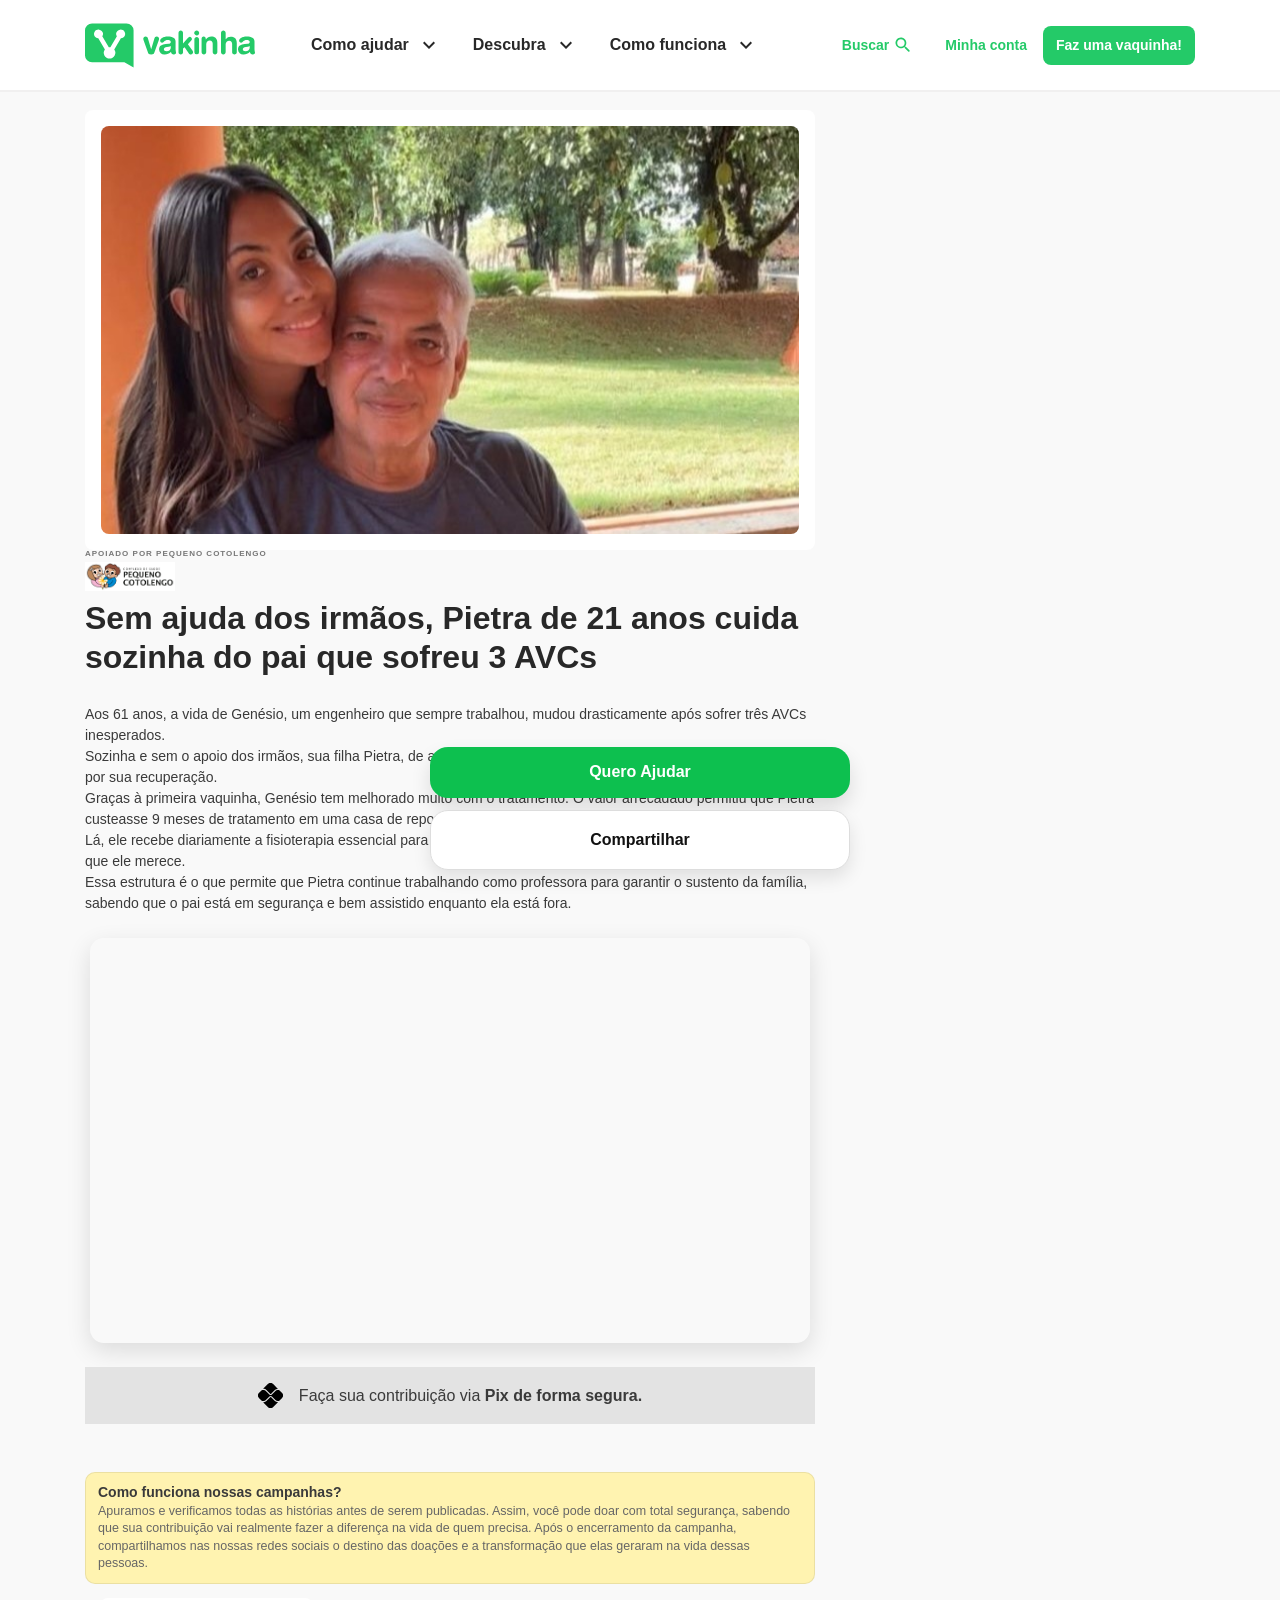
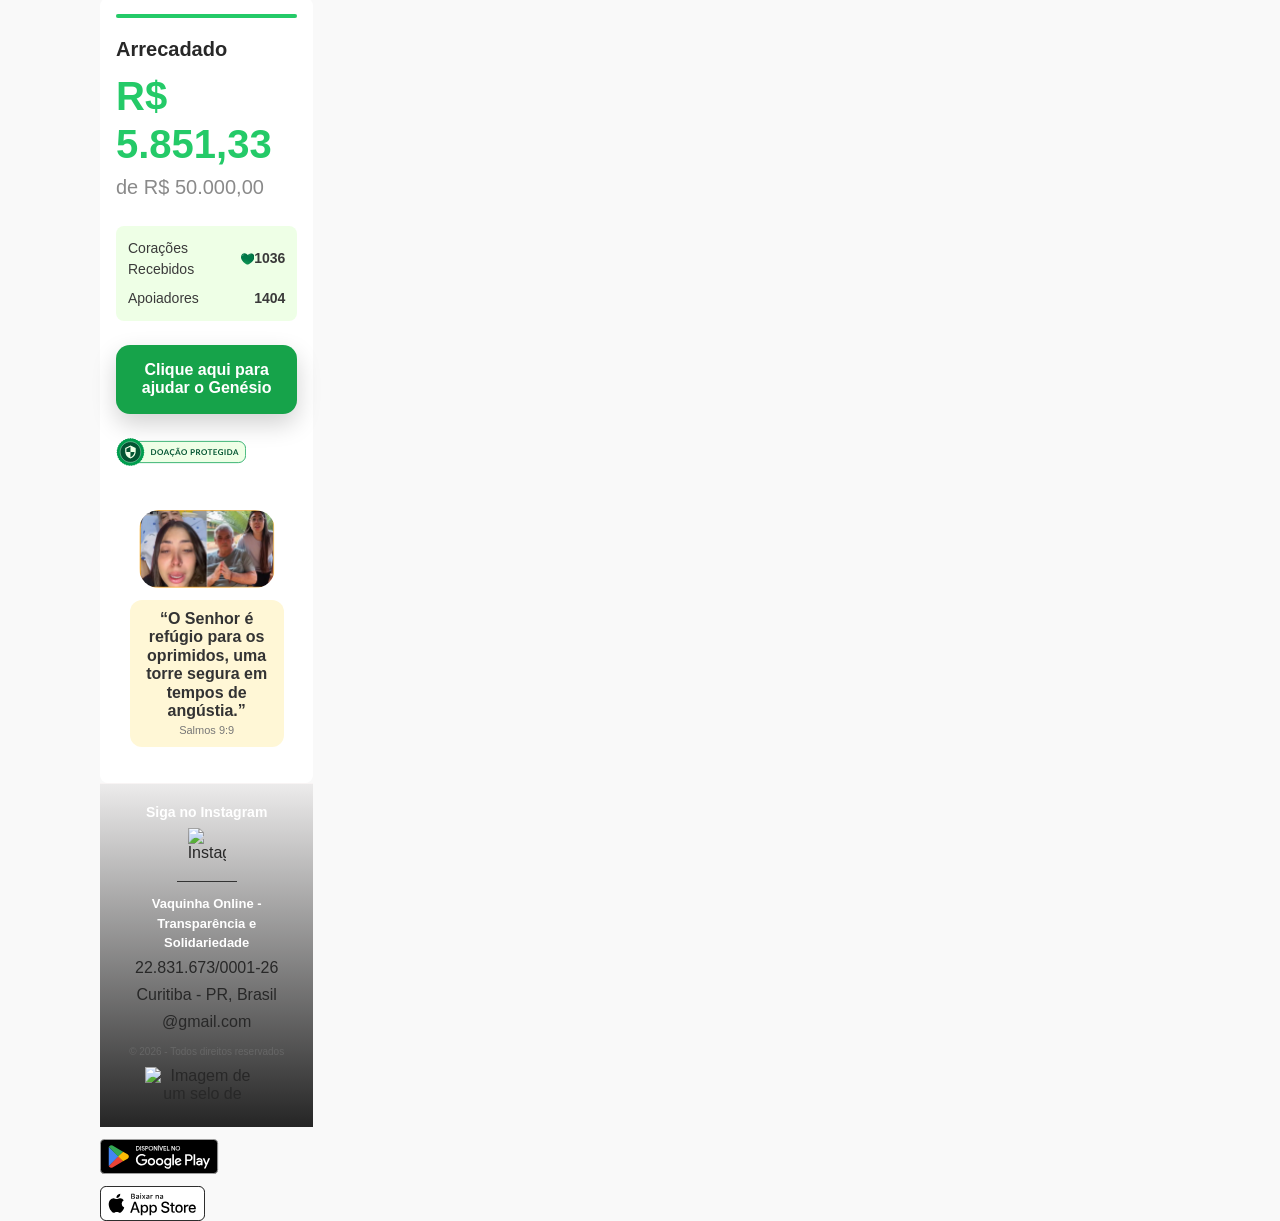
==== index.html @ 53188794 "Add files via upload" ====
<!DOCTYPE html>
<html lang="pt-BR"><head><title data-next-head="">Ajude Genesio </title><meta charset="utf-8" data-next-head=""/><meta content="width=device-width, initial-scale=1.0" data-next-head="" name="viewport"/><meta content="!" data-next-head="" name="description"/><link data-next-head="" href="https://media.atomicatmedia.net/u/PDPjhMtGWjNqo5Tt0GfZLMJ7TWe2/Pictures/LGNoYc3531557.jpeg?quality=81#271090" rel="icon" type="image/png"/><link data-next-head="" href="https://media.atomicatmedia.net/u/PDPjhMtGWjNqo5Tt0GfZLMJ7TWe2/Pictures/LGNoYc3531557.jpeg?quality=81#271090" rel="shortcut icon" type="image/png"/><link data-next-head="" href="/static/_images/apple-touch-icon.png" rel="apple-touch-icon"/><link data-next-head="" href="/static/_images/apple-touch-icon-57x57.png" rel="apple-touch-icon" sizes="57x57"/><link data-next-head="" href="/static/_images/apple-touch-icon-72x72.png" rel="apple-touch-icon" sizes="72x72"/><link data-next-head="" href="/static/_images/apple-touch-icon-76x76.png" rel="apple-touch-icon" sizes="76x76"/><link data-next-head="" href="/static/_images/apple-touch-icon-114x114.png" rel="apple-touch-icon" sizes="114x114"/><link data-next-head="" href="/static/_images/apple-touch-icon-120x120.png" rel="apple-touch-icon" sizes="120x120"/><link data-next-head="" href="/static/_images/apple-touch-icon-144x144.png" rel="apple-touch-icon" sizes="144x144"/><link data-next-head="" href="/static/_images/apple-touch-icon-152x152.png" rel="apple-touch-icon" sizes="152x152"/><link data-next-head="" href="https://www.vakinha.com.br/vaquinha/ajuda-para-custear-a-internacao-da-lavinia" rel="canonical"/><link as="image" data-next-head="" fetchpriority="high" href="https://static.vakinha.com.br/uploads/vakinha/image/6151075/0550DF36-8879-4341-87B1-0AEB410444B4.jpg?ims=700x410" rel="preload"/><meta content="index, follow, max-image-preview:large" data-next-head="" name="robots"/><meta content="384822005017520" data-next-head="" property="fb:app_id"/><meta content="website" data-next-head="" property="og:type"/><meta content="https://www.vakinha.com.br/vaquinha/ajuda-para-custear-a-internacao-da-lavinia" data-next-head="" property="og:url"/><meta content="!" data-next-head="" property="og:title"/><meta content="!" data-next-head="" property="og:description"/><meta content="https://static.vakinha.com.br/uploads/vakinha/image/6151075/0550DF36-8879-4341-87B1-0AEB410444B4.jpg?ims=1200x630" data-next-head="" property="og:image"/><meta content="https://static.vakinha.com.br/uploads/vakinha/image/6151075/0550DF36-8879-4341-87B1-0AEB410444B4.jpg?ims=1200x630" data-next-head="" property="og:image:secure_url"/><meta content="pt_BR" data-next-head="" property="og:locale"/><meta content="Vaquinhas online | Vakinha.com.br" data-next-head="" property="og:site_name"/><link as="font" crossorigin="anonymous" data-next-font="size-adjust" href="/_next/static/media/b5215411e8ce7768-s.p.woff2" rel="preload" type="font/woff2"/><link as="font" crossorigin="anonymous" data-next-font="size-adjust" href="/_next/static/media/25460892714ab800-s.p.woff2" rel="preload" type="font/woff2"/><link as="font" crossorigin="anonymous" data-next-font="size-adjust" href="/_next/static/media/9364c9a9ce248cb1-s.p.woff2" rel="preload" type="font/woff2"/><link as="font" crossorigin="anonymous" data-next-font="size-adjust" href="/_next/static/media/155cae559bbd1a77-s.p.woff2" rel="preload" type="font/woff2"/><link as="font" crossorigin="anonymous" data-next-font="size-adjust" href="/_next/static/media/4de1fea1a954a5b6-s.p.woff2" rel="preload" type="font/woff2"/><link as="font" crossorigin="anonymous" data-next-font="size-adjust" href="/_next/static/media/6d664cce900333ee-s.p.woff2" rel="preload" type="font/woff2"/><link as="font" crossorigin="anonymous" data-next-font="size-adjust" href="/_next/static/media/7ff6869a1704182a-s.p.woff2" rel="preload" type="font/woff2"/><link as="font" crossorigin="anonymous" data-next-font="size-adjust" href="/_next/static/media/756f9c755543fe29-s.p.woff2" rel="preload" type="font/woff2"/><link as="font" crossorigin="anonymous" data-next-font="size-adjust" href="/_next/static/media/2fb5d94d8dca0cc5-s.p.woff2" rel="preload" type="font/woff2"/><link as="font" crossorigin="anonymous" data-next-font="size-adjust" href="/_next/static/media/904be59b21bd51cb-s.p.woff2" rel="preload" type="font/woff2"/><link as="style" href="/_next/static/css/78d69f0e4c94cfcc.css" rel="preload"/><link data-n-g="" href="css/78d69f0e4c94cfcc.css" rel="stylesheet"/><link as="style" href="/_next/static/css/548a035d17c8bd0f.css" rel="preload"/><link data-n-p="" href="css/548a035d17c8bd0f.css" rel="stylesheet"/><noscript data-n-css=""></noscript><style id="__jsx-1632331453">html{font-family:'Lato', 'Lato Fallback', arial,'Montserrat', 'Montserrat Fallback', arial}</style><style data-styled="" data-styled-version="5.3.11">.gduZIE{width:100%;padding-right:15px;padding-left:15px;margin-right:auto;margin-left:auto;}/*!sc*/
@media (min-width:576px){.gduZIE{max-width:540px;}}/*!sc*/
@media (min-width:768px){.gduZIE{max-width:720px;}}/*!sc*/
@media (min-width:992px){.gduZIE{max-width:960px;}}/*!sc*/
@media (min-width:1200px){.gduZIE{max-width:1140px;}}/*!sc*/
data-styled.g1[id="sc-aXZVg"]{content:"gduZIE,"}/*!sc*/
.eWGeoZ{display:-ms-flexbox;display:-webkit-box;display:-webkit-flex;display:-ms-flexbox;display:flex;-ms-flex-wrap:wrap;-webkit-flex-wrap:wrap;-ms-flex-wrap:wrap;flex-wrap:wrap;margin-right:-15px;margin-left:-15px;}/*!sc*/
data-styled.g2[id="sc-gEvEer"]{content:"eWGeoZ,"}/*!sc*/
.khNLdt{position:relative;width:100%;min-height:1px;padding-right:15px;padding-left:15px;}/*!sc*/
@media (min-width:992px){.khNLdt{-ms-flex:0 0 66.66666666666667%;-webkit-flex:0 0 66.66666666666667%;-ms-flex:0 0 66.66666666666667%;flex:0 0 66.66666666666667%;max-width:66.66666666666667%;}}/*!sc*/
.eTWelm{position:relative;width:100%;min-height:1px;padding-right:15px;padding-left:15px;}/*!sc*/
@media (min-width:992px){.eTWelm{-ms-flex:0 0 33.333333333333336%;-webkit-flex:0 0 33.333333333333336%;-ms-flex:0 0 33.333333333333336%;flex:0 0 33.333333333333336%;max-width:33.333333333333336%;}}/*!sc*/
.khhZFc{position:relative;width:100%;min-height:1px;padding-right:15px;padding-left:15px;}/*!sc*/
@media (min-width:768px){.khhZFc{-ms-flex:0 0 50%;-webkit-flex:0 0 50%;-ms-flex:0 0 50%;flex:0 0 50%;max-width:50%;}}/*!sc*/
.iYwwGg{position:relative;width:100%;min-height:1px;padding-right:15px;padding-left:15px;}/*!sc*/
@media (max-width:574px){.iYwwGg{-ms-flex:0 0 50%;-webkit-flex:0 0 50%;-ms-flex:0 0 50%;flex:0 0 50%;max-width:50%;}}/*!sc*/
@media (min-width:768px){.iYwwGg{-ms-flex:0 0 50%;-webkit-flex:0 0 50%;-ms-flex:0 0 50%;flex:0 0 50%;max-width:50%;}}/*!sc*/
.fvLRqu{position:relative;width:100%;min-height:1px;padding-right:15px;padding-left:15px;}/*!sc*/
@media (max-width:574px){.fvLRqu{-ms-flex:0 0 50%;-webkit-flex:0 0 50%;-ms-flex:0 0 50%;flex:0 0 50%;max-width:50%;}}/*!sc*/
@media (min-width:768px){.fvLRqu{-ms-flex:0 0 25%;-webkit-flex:0 0 25%;-ms-flex:0 0 25%;flex:0 0 25%;max-width:25%;}}/*!sc*/
data-styled.g3[id="sc-eqUAAy"]{content:"khNLdt,eTWelm,khhZFc,iYwwGg,fvLRqu,"}/*!sc*/
html{-webkit-box-sizing:border-box;box-sizing:border-box;-ms-overflow-style:scrollbar;}/*!sc*/
*,*::before,*::after{-webkit-box-sizing:inherit;box-sizing:inherit;}/*!sc*/
data-styled.g4[id="sc-global-czSCUT1"]{content:"sc-global-czSCUT1,"}/*!sc*/
@import url('https://fonts.googleapis.com/css2?family=Lato:ital,wght@0,300;0,400;0,700;0,900;1,300;1,400;1,700;1,900&family=Montserrat:ital,wght@0,300;0,400;0,700;0,900;1,300;1,400;1,700;1,900&display=swap');/*!sc*/
.iDPPOo{font-weight:700;color:#282828;white-space:nowrap;-webkit-text-decoration:none;text-decoration:none;text-transform:none;font-family:'Montserrat','Montserrat Fallback',arial,Arial,sans-serif;}/*!sc*/
.iDPPOo *{color:#282828;}/*!sc*/
@media (min-width:768px){.iDPPOo{font-size:16px;line-height:24px;}.iDPPOo *{font-size:16px;}}/*!sc*/
@media (max-width:767px){.iDPPOo{font-size:16px;line-height:24px;}.iDPPOo *{font-size:16px;}}/*!sc*/
@import url('https://fonts.googleapis.com/css2?family=Lato:ital,wght@0,300;0,400;0,700;0,900;1,300;1,400;1,700;1,900&family=Montserrat:ital,wght@0,300;0,400;0,700;0,900;1,300;1,400;1,700;1,900&display=swap');/*!sc*/
.jgfbN{font-weight:700;color:#24ca68;-webkit-text-decoration:none;text-decoration:none;text-transform:none;font-family:'Montserrat','Montserrat Fallback',arial,Arial,sans-serif;}/*!sc*/
.jgfbN *{color:#24ca68;}/*!sc*/
@media (min-width:768px){.jgfbN{font-size:14px;line-height:21px;}.jgfbN *{font-size:14px;}}/*!sc*/
@media (max-width:767px){.jgfbN{font-size:14px;line-height:21px;}.jgfbN *{font-size:14px;}}/*!sc*/
@import url('https://fonts.googleapis.com/css2?family=Lato:ital,wght@0,300;0,400;0,700;0,900;1,300;1,400;1,700;1,900&family=Montserrat:ital,wght@0,300;0,400;0,700;0,900;1,300;1,400;1,700;1,900&display=swap');/*!sc*/
.kRpTIg{font-weight:700;color:#fff;white-space:nowrap;-webkit-text-decoration:none;text-decoration:none;text-transform:none;font-family:'Montserrat','Montserrat Fallback',arial,Arial,sans-serif;}/*!sc*/
.kRpTIg *{color:#fff;}/*!sc*/
@media (min-width:768px){.kRpTIg{font-size:14px;line-height:21px;}.kRpTIg *{font-size:14px;}}/*!sc*/
@media (max-width:767px){.kRpTIg{font-size:14px;line-height:21px;}.kRpTIg *{font-size:14px;}}/*!sc*/
@import url('https://fonts.googleapis.com/css2?family=Lato:ital,wght@0,300;0,400;0,700;0,900;1,300;1,400;1,700;1,900&family=Montserrat:ital,wght@0,300;0,400;0,700;0,900;1,300;1,400;1,700;1,900&display=swap');/*!sc*/
.jCjieJ{font-weight:400;color:#8a8a8a;-webkit-text-decoration:none;text-decoration:none;text-transform:uppercase;font-family:'Lato','Lato Fallback',arial,Arial,sans-serif;}/*!sc*/
.jCjieJ *{color:#8a8a8a;}/*!sc*/
@media (min-width:768px){.jCjieJ{font-size:14px;line-height:21px;}.jCjieJ *{font-size:14px;}}/*!sc*/
@media (max-width:767px){.jCjieJ{font-size:10px;line-height:15px;}.jCjieJ *{font-size:10px;}}/*!sc*/
@import url('https://fonts.googleapis.com/css2?family=Lato:ital,wght@0,300;0,400;0,700;0,900;1,300;1,400;1,700;1,900&family=Montserrat:ital,wght@0,300;0,400;0,700;0,900;1,300;1,400;1,700;1,900&display=swap');/*!sc*/
.eMKAgq{margin:0;font-weight:700;color:#282828;-webkit-text-decoration:none;text-decoration:none;text-transform:none;font-family:'Montserrat','Montserrat Fallback',arial,Arial,sans-serif;}/*!sc*/
.eMKAgq *{color:#282828;}/*!sc*/
@media (min-width:768px){.eMKAgq{font-size:32px;line-height:38.4px;}.eMKAgq *{font-size:32px;}}/*!sc*/
@media (max-width:767px){.eMKAgq{font-size:24px;line-height:28.799999999999997px;}.eMKAgq *{font-size:24px;}}/*!sc*/
@import url('https://fonts.googleapis.com/css2?family=Lato:ital,wght@0,300;0,400;0,700;0,900;1,300;1,400;1,700;1,900&family=Montserrat:ital,wght@0,300;0,400;0,700;0,900;1,300;1,400;1,700;1,900&display=swap');/*!sc*/
.gBNkAM{font-weight:700;color:#3a3a3a;-webkit-text-decoration:none;text-decoration:none;text-transform:none;font-family:'Lato','Lato Fallback',arial,Arial,sans-serif;}/*!sc*/
.gBNkAM *{color:#3a3a3a;}/*!sc*/
@media (min-width:768px){.gBNkAM{font-size:16px;line-height:24px;}.gBNkAM *{font-size:16px;}}/*!sc*/
@media (max-width:767px){.gBNkAM{font-size:14px;line-height:21px;}.gBNkAM *{font-size:14px;}}/*!sc*/
@import url('https://fonts.googleapis.com/css2?family=Lato:ital,wght@0,300;0,400;0,700;0,900;1,300;1,400;1,700;1,900&family=Montserrat:ital,wght@0,300;0,400;0,700;0,900;1,300;1,400;1,700;1,900&display=swap');/*!sc*/
.dlBwvE{font-weight:400;color:#3a3a3a;-webkit-text-decoration:none;text-decoration:none;text-transform:none;font-family:'Montserrat','Montserrat Fallback',arial,Arial,sans-serif;}/*!sc*/
.dlBwvE *{color:#3a3a3a;}/*!sc*/
@media (min-width:768px){.dlBwvE{font-size:14px;line-height:21px;}.dlBwvE *{font-size:14px;}}/*!sc*/
@media (max-width:767px){.dlBwvE{font-size:12px;line-height:18px;}.dlBwvE *{font-size:12px;}}/*!sc*/
@import url('https://fonts.googleapis.com/css2?family=Lato:ital,wght@0,300;0,400;0,700;0,900;1,300;1,400;1,700;1,900&family=Montserrat:ital,wght@0,300;0,400;0,700;0,900;1,300;1,400;1,700;1,900&display=swap');/*!sc*/
.jKFlAz{font-weight:700;color:#3BA7B8;-webkit-text-decoration:none;text-decoration:none;text-transform:none;font-family:'Montserrat','Montserrat Fallback',arial,Arial,sans-serif;cursor:pointer;}/*!sc*/
.jKFlAz *{color:#3BA7B8;}/*!sc*/
@media (min-width:768px){.jKFlAz{font-size:14px;line-height:21px;}.jKFlAz *{font-size:14px;}}/*!sc*/
@media (max-width:767px){.jKFlAz{font-size:12px;line-height:18px;}.jKFlAz *{font-size:12px;}}/*!sc*/
@import url('https://fonts.googleapis.com/css2?family=Lato:ital,wght@0,300;0,400;0,700;0,900;1,300;1,400;1,700;1,900&family=Montserrat:ital,wght@0,300;0,400;0,700;0,900;1,300;1,400;1,700;1,900&display=swap');/*!sc*/
.bvrBZr{font-weight:700;color:#24ca68;white-space:nowrap;-webkit-text-decoration:none;text-decoration:none;text-transform:none;font-family:'Montserrat','Montserrat Fallback',arial,Arial,sans-serif;}/*!sc*/
.bvrBZr *{color:#24ca68;}/*!sc*/
@media (min-width:768px){.bvrBZr{font-size:18px;line-height:27px;}.bvrBZr *{font-size:18px;}}/*!sc*/
@media (max-width:767px){.bvrBZr{font-size:16px;line-height:24px;}.bvrBZr *{font-size:16px;}}/*!sc*/
@import url('https://fonts.googleapis.com/css2?family=Lato:ital,wght@0,300;0,400;0,700;0,900;1,300;1,400;1,700;1,900&family=Montserrat:ital,wght@0,300;0,400;0,700;0,900;1,300;1,400;1,700;1,900&display=swap');/*!sc*/
.fGoREw{font-weight:400;color:#282828;white-space:nowrap;-webkit-text-decoration:none;text-decoration:none;text-transform:none;font-family:'Montserrat','Montserrat Fallback',arial,Arial,sans-serif;}/*!sc*/
.fGoREw *{color:#282828;}/*!sc*/
@media (min-width:768px){.fGoREw{font-size:18px;line-height:27px;}.fGoREw *{font-size:18px;}}/*!sc*/
@media (max-width:767px){.fGoREw{font-size:16px;line-height:24px;}.fGoREw *{font-size:16px;}}/*!sc*/
@import url('https://fonts.googleapis.com/css2?family=Lato:ital,wght@0,300;0,400;0,700;0,900;1,300;1,400;1,700;1,900&family=Montserrat:ital,wght@0,300;0,400;0,700;0,900;1,300;1,400;1,700;1,900&display=swap');/*!sc*/
.cYzlCi{font-weight:400;color:#5a5a5a;-webkit-text-decoration:none;text-decoration:none;text-transform:none;font-family:'Lato','Lato Fallback',arial,Arial,sans-serif;}/*!sc*/
.cYzlCi *{color:#5a5a5a;}/*!sc*/
@media (min-width:768px){.cYzlCi{font-size:16px;line-height:24px;}.cYzlCi *{font-size:16px;}}/*!sc*/
@media (max-width:767px){.cYzlCi{font-size:16px;line-height:24px;}.cYzlCi *{font-size:16px;}}/*!sc*/
@import url('https://fonts.googleapis.com/css2?family=Lato:ital,wght@0,300;0,400;0,700;0,900;1,300;1,400;1,700;1,900&family=Montserrat:ital,wght@0,300;0,400;0,700;0,900;1,300;1,400;1,700;1,900&display=swap');/*!sc*/
.bNAxkZ{font-weight:700;color:#3a3a3a;-webkit-text-decoration:none;text-decoration:none;text-transform:none;font-family:'Lato','Lato Fallback',arial,Arial,sans-serif;}/*!sc*/
.bNAxkZ *{color:#3a3a3a;}/*!sc*/
@media (min-width:768px){.bNAxkZ{font-size:16px;line-height:24px;}.bNAxkZ *{font-size:16px;}}/*!sc*/
@media (max-width:767px){.bNAxkZ{font-size:16px;line-height:24px;}.bNAxkZ *{font-size:16px;}}/*!sc*/
@import url('https://fonts.googleapis.com/css2?family=Lato:ital,wght@0,300;0,400;0,700;0,900;1,300;1,400;1,700;1,900&family=Montserrat:ital,wght@0,300;0,400;0,700;0,900;1,300;1,400;1,700;1,900&display=swap');/*!sc*/
.TSXcW{font-weight:400;color:#3a3a3a;-webkit-text-decoration:none;text-decoration:none;text-transform:none;font-family:'Lato','Lato Fallback',arial,Arial,sans-serif;}/*!sc*/
.TSXcW *{color:#3a3a3a;}/*!sc*/
@media (min-width:768px){.TSXcW{font-size:14px;line-height:21px;}.TSXcW *{font-size:14px;}}/*!sc*/
@media (max-width:767px){.TSXcW{font-size:14px;line-height:21px;}.TSXcW *{font-size:14px;}}/*!sc*/
@import url('https://fonts.googleapis.com/css2?family=Lato:ital,wght@0,300;0,400;0,700;0,900;1,300;1,400;1,700;1,900&family=Montserrat:ital,wght@0,300;0,400;0,700;0,900;1,300;1,400;1,700;1,900&display=swap');/*!sc*/
.grIjCO{font-weight:400;color:#3a3a3a;-webkit-text-decoration:none;text-decoration:none;text-transform:none;font-family:'Lato','Lato Fallback',arial,Arial,sans-serif;}/*!sc*/
.grIjCO *{color:#3a3a3a;}/*!sc*/
@media (min-width:768px){.grIjCO{font-size:16px;line-height:24px;}.grIjCO *{font-size:16px;}}/*!sc*/
@media (max-width:767px){.grIjCO{font-size:16px;line-height:24px;}.grIjCO *{font-size:16px;}}/*!sc*/
@import url('https://fonts.googleapis.com/css2?family=Lato:ital,wght@0,300;0,400;0,700;0,900;1,300;1,400;1,700;1,900&family=Montserrat:ital,wght@0,300;0,400;0,700;0,900;1,300;1,400;1,700;1,900&display=swap');/*!sc*/
.fDRDCh{font-weight:700;color:#3a3a3a;-webkit-text-decoration:underline;text-decoration:underline;text-transform:none;font-family:'Lato','Lato Fallback',arial,Arial,sans-serif;}/*!sc*/
.fDRDCh *{color:#3a3a3a;}/*!sc*/
@media (min-width:768px){.fDRDCh{font-size:14px;line-height:21px;}.fDRDCh *{font-size:14px;}}/*!sc*/
@media (max-width:767px){.fDRDCh{font-size:14px;line-height:21px;}.fDRDCh *{font-size:14px;}}/*!sc*/
@import url('https://fonts.googleapis.com/css2?family=Lato:ital,wght@0,300;0,400;0,700;0,900;1,300;1,400;1,700;1,900&family=Montserrat:ital,wght@0,300;0,400;0,700;0,900;1,300;1,400;1,700;1,900&display=swap');/*!sc*/
.hUByyi{font-weight:400;color:#282828;-webkit-text-decoration:none;text-decoration:none;text-transform:none;font-family:'Lato','Lato Fallback',arial,Arial,sans-serif;}/*!sc*/
.hUByyi *{color:#282828;}/*!sc*/
@media (min-width:768px){.hUByyi{font-size:16px;line-height:24px;}.hUByyi *{font-size:16px;}}/*!sc*/
@media (max-width:767px){.hUByyi{font-size:16px;line-height:24px;}.hUByyi *{font-size:16px;}}/*!sc*/
@import url('https://fonts.googleapis.com/css2?family=Lato:ital,wght@0,300;0,400;0,700;0,900;1,300;1,400;1,700;1,900&family=Montserrat:ital,wght@0,300;0,400;0,700;0,900;1,300;1,400;1,700;1,900&display=swap');/*!sc*/
.fGcqIG{font-weight:400;color:#8a8a8a;-webkit-text-decoration:none;text-decoration:none;text-transform:none;font-family:'Lato','Lato Fallback',arial,Arial,sans-serif;}/*!sc*/
.fGcqIG *{color:#8a8a8a;}/*!sc*/
@media (min-width:768px){.fGcqIG{font-size:12px;line-height:18px;}.fGcqIG *{font-size:12px;}}/*!sc*/
@media (max-width:767px){.fGcqIG{font-size:12px;line-height:18px;}.fGcqIG *{font-size:12px;}}/*!sc*/
@import url('https://fonts.googleapis.com/css2?family=Lato:ital,wght@0,300;0,400;0,700;0,900;1,300;1,400;1,700;1,900&family=Montserrat:ital,wght@0,300;0,400;0,700;0,900;1,300;1,400;1,700;1,900&display=swap');/*!sc*/
.dXzKpF{font-weight:700;color:#282828;-webkit-text-decoration:none;text-decoration:none;text-transform:none;font-family:'Lato','Lato Fallback',arial,Arial,sans-serif;}/*!sc*/
.dXzKpF *{color:#282828;}/*!sc*/
@media (min-width:768px){.dXzKpF{font-size:20px;line-height:30px;}.dXzKpF *{font-size:20px;}}/*!sc*/
@media (max-width:767px){.dXzKpF{font-size:20px;line-height:30px;}.dXzKpF *{font-size:20px;}}/*!sc*/
@import url('https://fonts.googleapis.com/css2?family=Lato:ital,wght@0,300;0,400;0,700;0,900;1,300;1,400;1,700;1,900&family=Montserrat:ital,wght@0,300;0,400;0,700;0,900;1,300;1,400;1,700;1,900&display=swap');/*!sc*/
.kWIkzW{font-weight:700;color:#24ca68;-webkit-text-decoration:none;text-decoration:none;text-transform:none;font-family:'Lato','Lato Fallback',arial,Arial,sans-serif;}/*!sc*/
.kWIkzW *{color:#24ca68;}/*!sc*/
@media (min-width:768px){.kWIkzW{font-size:40px;line-height:48px;}.kWIkzW *{font-size:40px;}}/*!sc*/
@media (max-width:767px){.kWIkzW{font-size:20px;line-height:30px;}.kWIkzW *{font-size:20px;}}/*!sc*/
@import url('https://fonts.googleapis.com/css2?family=Lato:ital,wght@0,300;0,400;0,700;0,900;1,300;1,400;1,700;1,900&family=Montserrat:ital,wght@0,300;0,400;0,700;0,900;1,300;1,400;1,700;1,900&display=swap');/*!sc*/
.ewoObz{font-weight:400;color:#8a8a8a;-webkit-text-decoration:none;text-decoration:none;text-transform:none;font-family:'Lato','Lato Fallback',arial,Arial,sans-serif;}/*!sc*/
.ewoObz *{color:#8a8a8a;}/*!sc*/
@media (min-width:768px){.ewoObz{font-size:20px;line-height:30px;}.ewoObz *{font-size:20px;}}/*!sc*/
@media (max-width:767px){.ewoObz{font-size:16px;line-height:24px;}.ewoObz *{font-size:16px;}}/*!sc*/
@import url('https://fonts.googleapis.com/css2?family=Lato:ital,wght@0,300;0,400;0,700;0,900;1,300;1,400;1,700;1,900&family=Montserrat:ital,wght@0,300;0,400;0,700;0,900;1,300;1,400;1,700;1,900&display=swap');/*!sc*/
.iPSKBg{font-weight:400;color:#3a3a3a;-webkit-text-decoration:none;text-decoration:none;text-transform:none;font-family:'Lato','Lato Fallback',arial,Arial,sans-serif;}/*!sc*/
.iPSKBg *{color:#3a3a3a;}/*!sc*/
@media (min-width:768px){.iPSKBg{font-size:14px;line-height:21px;}.iPSKBg *{font-size:14px;}}/*!sc*/
@media (max-width:767px){.iPSKBg{font-size:12px;line-height:18px;}.iPSKBg *{font-size:12px;}}/*!sc*/
@import url('https://fonts.googleapis.com/css2?family=Lato:ital,wght@0,300;0,400;0,700;0,900;1,300;1,400;1,700;1,900&family=Montserrat:ital,wght@0,300;0,400;0,700;0,900;1,300;1,400;1,700;1,900&display=swap');/*!sc*/
.goucQz{font-weight:700;color:#3a3a3a;-webkit-text-decoration:none;text-decoration:none;text-transform:none;font-family:'Lato','Lato Fallback',arial,Arial,sans-serif;}/*!sc*/
.goucQz *{color:#3a3a3a;}/*!sc*/
@media (min-width:768px){.goucQz{font-size:14px;line-height:21px;}.goucQz *{font-size:14px;}}/*!sc*/
@media (max-width:767px){.goucQz{font-size:12px;line-height:18px;}.goucQz *{font-size:12px;}}/*!sc*/
@import url('https://fonts.googleapis.com/css2?family=Lato:ital,wght@0,300;0,400;0,700;0,900;1,300;1,400;1,700;1,900&family=Montserrat:ital,wght@0,300;0,400;0,700;0,900;1,300;1,400;1,700;1,900&display=swap');/*!sc*/
.hXGXXh{font-weight:700;color:#fff;-webkit-text-decoration:none;text-decoration:none;text-transform:none;font-family:'Montserrat','Montserrat Fallback',arial,Arial,sans-serif;}/*!sc*/
.hXGXXh *{color:#fff;}/*!sc*/
@media (min-width:768px){.hXGXXh{font-size:20px;line-height:30px;}.hXGXXh *{font-size:20px;}}/*!sc*/
@media (max-width:767px){.hXGXXh{font-size:20px;line-height:30px;}.hXGXXh *{font-size:20px;}}/*!sc*/
@import url('https://fonts.googleapis.com/css2?family=Lato:ital,wght@0,300;0,400;0,700;0,900;1,300;1,400;1,700;1,900&family=Montserrat:ital,wght@0,300;0,400;0,700;0,900;1,300;1,400;1,700;1,900&display=swap');/*!sc*/
.IPZdF{font-weight:700;color:#3a3a3a;-webkit-text-decoration:none;text-decoration:none;text-transform:none;font-family:'Montserrat','Montserrat Fallback',arial,Arial,sans-serif;}/*!sc*/
.IPZdF *{color:#3a3a3a;}/*!sc*/
@media (min-width:768px){.IPZdF{font-size:20px;line-height:30px;}.IPZdF *{font-size:20px;}}/*!sc*/
@media (max-width:767px){.IPZdF{font-size:20px;line-height:30px;}.IPZdF *{font-size:20px;}}/*!sc*/
@import url('https://fonts.googleapis.com/css2?family=Lato:ital,wght@0,300;0,400;0,700;0,900;1,300;1,400;1,700;1,900&family=Montserrat:ital,wght@0,300;0,400;0,700;0,900;1,300;1,400;1,700;1,900&display=swap');/*!sc*/
.jLCljf{font-weight:700;color:#3a3a3a;-webkit-text-decoration:none;text-decoration:none;text-transform:none;font-family:lato,Arial,sans-serif;}/*!sc*/
.jLCljf *{color:#3a3a3a;}/*!sc*/
@media (min-width:768px){.jLCljf{font-size:16px;line-height:24px;}.jLCljf *{font-size:16px;}}/*!sc*/
@media (max-width:767px){.jLCljf{font-size:12px;line-height:18px;}.jLCljf *{font-size:12px;}}/*!sc*/
@import url('https://fonts.googleapis.com/css2?family=Lato:ital,wght@0,300;0,400;0,700;0,900;1,300;1,400;1,700;1,900&family=Montserrat:ital,wght@0,300;0,400;0,700;0,900;1,300;1,400;1,700;1,900&display=swap');/*!sc*/
.byHNhP{font-weight:400;color:#3a3a3a;-webkit-text-decoration:none;text-decoration:none;text-transform:none;font-family:lato,Arial,sans-serif;}/*!sc*/
.byHNhP *{color:#3a3a3a;}/*!sc*/
@media (min-width:768px){.byHNhP{font-size:12px;line-height:18px;}.byHNhP *{font-size:12px;}}/*!sc*/
@media (max-width:767px){.byHNhP{font-size:12px;line-height:18px;}.byHNhP *{font-size:12px;}}/*!sc*/
@import url('https://fonts.googleapis.com/css2?family=Lato:ital,wght@0,300;0,400;0,700;0,900;1,300;1,400;1,700;1,900&family=Montserrat:ital,wght@0,300;0,400;0,700;0,900;1,300;1,400;1,700;1,900&display=swap');/*!sc*/
.djfrhr{font-weight:700;color:#282828;-webkit-text-decoration:none;text-decoration:none;text-transform:none;font-family:'Montserrat','Montserrat Fallback',arial,Arial,sans-serif;}/*!sc*/
.djfrhr *{color:#282828;}/*!sc*/
@media (min-width:768px){.djfrhr{font-size:20px;line-height:30px;text-align:center;}.djfrhr *{text-align:center;font-size:20px;}}/*!sc*/
@media (max-width:767px){.djfrhr{font-size:18px;line-height:27px;text-align:left;}.djfrhr *{text-align:left;font-size:18px;}}/*!sc*/
@import url('https://fonts.googleapis.com/css2?family=Lato:ital,wght@0,300;0,400;0,700;0,900;1,300;1,400;1,700;1,900&family=Montserrat:ital,wght@0,300;0,400;0,700;0,900;1,300;1,400;1,700;1,900&display=swap');/*!sc*/
.bVrSfe{font-weight:400;color:#fff;-webkit-text-decoration:none;text-decoration:none;text-transform:none;font-family:'Lato','Lato Fallback',arial,Arial,sans-serif;}/*!sc*/
.bVrSfe *{color:#fff;}/*!sc*/
@media (min-width:768px){.bVrSfe{font-size:16px;line-height:24px;}.bVrSfe *{font-size:16px;}}/*!sc*/
@media (max-width:767px){.bVrSfe{font-size:16px;line-height:24px;}.bVrSfe *{font-size:16px;}}/*!sc*/
@import url('https://fonts.googleapis.com/css2?family=Lato:ital,wght@0,300;0,400;0,700;0,900;1,300;1,400;1,700;1,900&family=Montserrat:ital,wght@0,300;0,400;0,700;0,900;1,300;1,400;1,700;1,900&display=swap');/*!sc*/
.dYbDsS{margin:0;font-weight:700;color:#009d4e;-webkit-text-decoration:none;text-decoration:none;text-transform:none;font-family:'Lato','Lato Fallback',arial,Arial,sans-serif;}/*!sc*/
.dYbDsS *{color:#009d4e;}/*!sc*/
@media (min-width:768px){.dYbDsS{font-size:16px;line-height:24px;}.dYbDsS *{font-size:16px;}}/*!sc*/
@media (max-width:767px){.dYbDsS{font-size:16px;line-height:24px;}.dYbDsS *{font-size:16px;}}/*!sc*/
@import url('https://fonts.googleapis.com/css2?family=Lato:ital,wght@0,300;0,400;0,700;0,900;1,300;1,400;1,700;1,900&family=Montserrat:ital,wght@0,300;0,400;0,700;0,900;1,300;1,400;1,700;1,900&display=swap');/*!sc*/
.dbiAsa{font-weight:400;color:#fff;-webkit-text-decoration:none;text-decoration:none;text-transform:none;font-family:'Lato','Lato Fallback',arial,Arial,sans-serif;}/*!sc*/
.dbiAsa *{color:#fff;}/*!sc*/
@media (min-width:768px){.dbiAsa{font-size:12px;line-height:18px;}.dbiAsa *{font-size:12px;}}/*!sc*/
@media (max-width:767px){.dbiAsa{font-size:12px;line-height:18px;}.dbiAsa *{font-size:12px;}}/*!sc*/
@import url('https://fonts.googleapis.com/css2?family=Lato:ital,wght@0,300;0,400;0,700;0,900;1,300;1,400;1,700;1,900&family=Montserrat:ital,wght@0,300;0,400;0,700;0,900;1,300;1,400;1,700;1,900&display=swap');/*!sc*/
.iZiXAq{font-weight:400;color:#dfdfdf;-webkit-text-decoration:none;text-decoration:none;text-transform:none;font-family:'Lato','Lato Fallback',arial,Arial,sans-serif;}/*!sc*/
.iZiXAq *{color:#dfdfdf;}/*!sc*/
@media (min-width:768px){.iZiXAq{font-size:12px;line-height:18px;}.iZiXAq *{font-size:12px;}}/*!sc*/
@media (max-width:767px){.iZiXAq{font-size:12px;line-height:18px;}.iZiXAq *{font-size:12px;}}/*!sc*/
data-styled.g5[id="sc-fqkvVR"]{content:"iDPPOo,jgfbN,kRpTIg,jCjieJ,eMKAgq,gBNkAM,dlBwvE,jKFlAz,bvrBZr,fGoREw,cYzlCi,bNAxkZ,TSXcW,grIjCO,fDRDCh,hUByyi,fGcqIG,dXzKpF,kWIkzW,ewoObz,iPSKBg,goucQz,hXGXXh,IPZdF,jLCljf,byHNhP,djfrhr,bVrSfe,dYbDsS,dbiAsa,iZiXAq,"}/*!sc*/
.flXVxS{width:100%;height:1px;background-color:#dfdfdf;margin:0px;}/*!sc*/
.bluXAf{width:100%;height:1px;background-color:#f1f0f0;margin:0px;}/*!sc*/
data-styled.g11[id="sc-imWYAI"]{content:"flXVxS,bluXAf,"}/*!sc*/
.jBFGhI{background-color:#fff;display:-webkit-box;display:-webkit-flex;display:-ms-flexbox;display:flex;width:unset;-webkit-align-items:center;-webkit-box-align:center;-ms-flex-align:center;align-items:center;}/*!sc*/
@media (min-width:992px){.jBFGhI{padding:0px;-webkit-column-gap:0px;column-gap:0px;row-gap:0px;}}/*!sc*/
@media (max-width:991px){.jBFGhI{padding:0px;-webkit-column-gap:0px;column-gap:0px;row-gap:0px;}}/*!sc*/
.gQcDzN{display:-webkit-box;display:-webkit-flex;display:-ms-flexbox;display:flex;width:unset;-webkit-align-items:center;-webkit-box-align:center;-ms-flex-align:center;align-items:center;}/*!sc*/
@media (min-width:992px){.gQcDzN{padding:0px;-webkit-column-gap:0px;column-gap:0px;row-gap:0px;}}/*!sc*/
@media (max-width:991px){.gQcDzN{padding:0px;-webkit-column-gap:0px;column-gap:0px;row-gap:0px;}}/*!sc*/
.bRFpzr{display:-webkit-box;display:-webkit-flex;display:-ms-flexbox;display:flex;width:unset;-webkit-box-pack:end;-webkit-justify-content:flex-end;-ms-flex-pack:end;justify-content:flex-end;-webkit-align-items:center;-webkit-box-align:center;-ms-flex-align:center;align-items:center;}/*!sc*/
@media (min-width:992px){.bRFpzr{padding:0px;-webkit-column-gap:0px;column-gap:0px;row-gap:0px;}}/*!sc*/
@media (max-width:991px){.bRFpzr{padding:0px;-webkit-column-gap:0px;column-gap:0px;row-gap:0px;}}/*!sc*/
.gVWQMZ{display:-webkit-box;display:-webkit-flex;display:-ms-flexbox;display:flex;width:unset;-webkit-align-items:center;-webkit-box-align:center;-ms-flex-align:center;align-items:center;}/*!sc*/
@media (min-width:992px){.gVWQMZ{padding:0px 16px 0px 0px;-webkit-column-gap:0px;column-gap:0px;row-gap:0px;}}/*!sc*/
@media (max-width:991px){.gVWQMZ{padding:0px 16px 0px 0px;-webkit-column-gap:0px;column-gap:0px;row-gap:0px;}}/*!sc*/
@media (min-width:992px){.eeOnwx{padding:0px;-webkit-column-gap:0px;column-gap:0px;row-gap:0px;}}/*!sc*/
@media (max-width:991px){.eeOnwx{padding:0px;-webkit-column-gap:0px;column-gap:0px;row-gap:0px;}}/*!sc*/
.eAHZBF{display:-webkit-box;display:-webkit-flex;display:-ms-flexbox;display:flex;width:unset;-webkit-align-items:center;-webkit-box-align:center;-ms-flex-align:center;align-items:center;}/*!sc*/
@media (min-width:992px){.eAHZBF{padding:0px 0px 0px 56px;-webkit-column-gap:0px;column-gap:0px;row-gap:0px;}}/*!sc*/
@media (max-width:991px){.eAHZBF{padding:0px 0px 0px 56px;-webkit-column-gap:0px;column-gap:0px;row-gap:0px;}}/*!sc*/
.jplzop{cursor:pointer;display:-webkit-box;display:-webkit-flex;display:-ms-flexbox;display:flex;width:unset;}/*!sc*/
@media (min-width:992px){.jplzop{padding:0px 16px 0px 0px;-webkit-column-gap:0px;column-gap:0px;row-gap:0px;}}/*!sc*/
@media (max-width:991px){.jplzop{padding:0px 16px 0px 0px;-webkit-column-gap:0px;column-gap:0px;row-gap:0px;}}/*!sc*/
@media (min-width:992px){.gOgoPR{padding:0px 0px 0px 8px;-webkit-column-gap:0px;column-gap:0px;row-gap:0px;}}/*!sc*/
@media (max-width:991px){.gOgoPR{padding:0px 0px 0px 8px;-webkit-column-gap:0px;column-gap:0px;row-gap:0px;}}/*!sc*/
.eKqQax{cursor:pointer;display:-webkit-box;display:-webkit-flex;display:-ms-flexbox;display:flex;width:unset;}/*!sc*/
@media (min-width:992px){.eKqQax{padding:0px 16px;-webkit-column-gap:0px;column-gap:0px;row-gap:0px;}}/*!sc*/
@media (max-width:991px){.eKqQax{padding:0px 16px;-webkit-column-gap:0px;column-gap:0px;row-gap:0px;}}/*!sc*/
.bkzbop{cursor:pointer;display:-webkit-box;display:-webkit-flex;display:-ms-flexbox;display:flex;width:unset;}/*!sc*/
@media (min-width:992px){.bkzbop{padding:0px 0px 0px 16px;-webkit-column-gap:0px;column-gap:0px;row-gap:0px;}}/*!sc*/
@media (max-width:991px){.bkzbop{padding:0px 0px 0px 16px;-webkit-column-gap:0px;column-gap:0px;row-gap:0px;}}/*!sc*/
.drUFBp{cursor:pointer;display:-webkit-box;display:-webkit-flex;display:-ms-flexbox;display:flex;width:unset;-webkit-align-items:center;-webkit-box-align:center;-ms-flex-align:center;align-items:center;}/*!sc*/
@media (min-width:992px){.drUFBp{padding:0px;-webkit-column-gap:0px;column-gap:0px;row-gap:0px;}}/*!sc*/
@media (max-width:991px){.drUFBp{padding:0px;-webkit-column-gap:0px;column-gap:0px;row-gap:0px;}}/*!sc*/
.jWQFrJ{display:-webkit-box;display:-webkit-flex;display:-ms-flexbox;display:flex;width:unset;}/*!sc*/
@media (min-width:992px){.jWQFrJ{padding:0px 16px 0px 32px;-webkit-column-gap:0px;column-gap:0px;row-gap:0px;}}/*!sc*/
@media (max-width:991px){.jWQFrJ{padding:0px 16px 0px 32px;-webkit-column-gap:0px;column-gap:0px;row-gap:0px;}}/*!sc*/
.bHCXMf{background-color:#fff;display:-webkit-box;display:-webkit-flex;display:-ms-flexbox;display:flex;width:unset;-webkit-flex-direction:column;-ms-flex-direction:column;flex-direction:column;}/*!sc*/
@media (min-width:992px){.bHCXMf{padding:16px;-webkit-column-gap:0px;column-gap:0px;row-gap:24px;}}/*!sc*/
@media (max-width:991px){.bHCXMf{padding:16px;-webkit-column-gap:0px;column-gap:0px;row-gap:16px;}}/*!sc*/
@media screen and (min-width:768px){.bHCXMf{border-radius:8px;}}/*!sc*/
@media screen and (max-width:767px){.bHCXMf{border-radius:8px;}}/*!sc*/
@media screen and (max-width:767px){.bHCXMf{-webkit-flex-direction:column;-ms-flex-direction:column;flex-direction:column;}}/*!sc*/
.ipNbup{cursor:pointer;}/*!sc*/
@media (min-width:992px){.ipNbup{padding:0px;-webkit-column-gap:0px;column-gap:0px;row-gap:0px;}}/*!sc*/
@media (max-width:991px){.ipNbup{padding:0px;-webkit-column-gap:0px;column-gap:0px;row-gap:0px;}}/*!sc*/
.eVMiPe{display:-webkit-box;display:-webkit-flex;display:-ms-flexbox;display:flex;width:unset;-webkit-flex-direction:column;-ms-flex-direction:column;flex-direction:column;}/*!sc*/
@media (min-width:992px){.eVMiPe{padding:0px;-webkit-column-gap:0px;column-gap:0px;row-gap:8px;}}/*!sc*/
@media (max-width:991px){.eVMiPe{padding:0px;-webkit-column-gap:0px;column-gap:0px;row-gap:8px;}}/*!sc*/
@media screen and (max-width:767px){.eVMiPe{-webkit-flex-direction:column;-ms-flex-direction:column;flex-direction:column;}}/*!sc*/
.eejGPp{display:-webkit-box;display:-webkit-flex;display:-ms-flexbox;display:flex;width:unset;-webkit-box-pack:justify;-webkit-justify-content:space-between;-ms-flex-pack:justify;justify-content:space-between;-webkit-align-items:center;-webkit-box-align:center;-ms-flex-align:center;align-items:center;}/*!sc*/
@media (min-width:992px){.eejGPp{padding:0px;-webkit-column-gap:0px;column-gap:0px;row-gap:0px;}}/*!sc*/
@media (max-width:991px){.eejGPp{padding:0px;-webkit-column-gap:0px;column-gap:0px;row-gap:0px;}}/*!sc*/
.gZcHyB{display:-webkit-box;display:-webkit-flex;display:-ms-flexbox;display:flex;width:unset;-webkit-align-items:center;-webkit-box-align:center;-ms-flex-align:center;align-items:center;}/*!sc*/
@media (min-width:992px){.gZcHyB{padding:8px 0px 0px;-webkit-column-gap:0px;column-gap:0px;row-gap:0px;}}/*!sc*/
@media (max-width:991px){.gZcHyB{padding:8px 0px 0px;-webkit-column-gap:0px;column-gap:0px;row-gap:0px;}}/*!sc*/
@media (min-width:992px){.ejFhsd{padding:4px 0px 0px;-webkit-column-gap:0px;column-gap:0px;row-gap:0px;}}/*!sc*/
@media (max-width:991px){.ejFhsd{padding:0px;-webkit-column-gap:0px;column-gap:0px;row-gap:0px;}}/*!sc*/
.RMriS{display:-webkit-box;display:-webkit-flex;display:-ms-flexbox;display:flex;width:unset;-webkit-box-pack:justify;-webkit-justify-content:space-between;-ms-flex-pack:justify;justify-content:space-between;}/*!sc*/
.RMriS.RMriS.RMriS{width:100%;}/*!sc*/
@media (min-width:992px){.RMriS{padding:0px;-webkit-column-gap:0px;column-gap:0px;row-gap:0px;}}/*!sc*/
@media (max-width:991px){.RMriS{padding:0px;-webkit-column-gap:0px;column-gap:0px;row-gap:0px;}}/*!sc*/
@media (min-width:992px){.fSIAwh{padding:24px 0px 0px;-webkit-column-gap:0px;column-gap:0px;row-gap:0px;}}/*!sc*/
@media (max-width:991px){.fSIAwh{padding:24px 0px 0px;-webkit-column-gap:0px;column-gap:0px;row-gap:0px;}}/*!sc*/
.dXiUvh{background-color:#fff;}/*!sc*/
@media (min-width:992px){.dXiUvh{padding:16px;-webkit-column-gap:0px;column-gap:0px;row-gap:0px;}}/*!sc*/
@media (max-width:991px){.dXiUvh{padding:16px;-webkit-column-gap:0px;column-gap:0px;row-gap:0px;}}/*!sc*/
@media screen and (min-width:768px){.dXiUvh{border-radius:8px;}}/*!sc*/
@media screen and (max-width:767px){.dXiUvh{border-radius:8px;}}/*!sc*/
@media (min-width:992px){.gAOWep{padding:8px 0px;-webkit-column-gap:0px;column-gap:0px;row-gap:0px;}}/*!sc*/
@media (max-width:991px){.gAOWep{padding:8px 0px;-webkit-column-gap:0px;column-gap:0px;row-gap:0px;}}/*!sc*/
@media (min-width:992px){.esWcJJ{padding:16px 0px 0px;-webkit-column-gap:0px;column-gap:0px;row-gap:0px;}}/*!sc*/
@media (max-width:991px){.esWcJJ{padding:16px 0px 0px;-webkit-column-gap:0px;column-gap:0px;row-gap:0px;}}/*!sc*/
@media (min-width:992px){.hAomzl{padding:0px 0px 16px;-webkit-column-gap:0px;column-gap:0px;row-gap:0px;}}/*!sc*/
@media (max-width:991px){.hAomzl{padding:0px 0px 16px;-webkit-column-gap:0px;column-gap:0px;row-gap:0px;}}/*!sc*/
@media (min-width:992px){.ebhQDB{padding:16px;-webkit-column-gap:0px;column-gap:0px;row-gap:0px;}}/*!sc*/
@media (max-width:991px){.ebhQDB{padding:16px;-webkit-column-gap:0px;column-gap:0px;row-gap:0px;}}/*!sc*/
.eHPxQe{display:-webkit-box;display:-webkit-flex;display:-ms-flexbox;display:flex;width:unset;-webkit-box-pack:center;-webkit-justify-content:center;-ms-flex-pack:center;justify-content:center;-webkit-align-items:center;-webkit-box-align:center;-ms-flex-align:center;align-items:center;}/*!sc*/
@media (min-width:992px){.eHPxQe{padding:0px;-webkit-column-gap:0px;column-gap:0px;row-gap:0px;}}/*!sc*/
@media (max-width:991px){.eHPxQe{padding:0px 0px 16px;-webkit-column-gap:0px;column-gap:0px;row-gap:0px;}}/*!sc*/
@media (min-width:992px){.gVykMh{padding:0px 16px 0px 0px;-webkit-column-gap:0px;column-gap:0px;row-gap:0px;}}/*!sc*/
@media (max-width:991px){.gVykMh{padding:0px 16px 0px 0px;-webkit-column-gap:0px;column-gap:0px;row-gap:0px;}}/*!sc*/
.dwWNmN{display:-webkit-box;display:-webkit-flex;display:-ms-flexbox;display:flex;width:unset;-webkit-box-pack:center;-webkit-justify-content:center;-ms-flex-pack:center;justify-content:center;}/*!sc*/
@media (min-width:992px){.dwWNmN{padding:0px;-webkit-column-gap:0px;column-gap:0px;row-gap:0px;}}/*!sc*/
@media (max-width:991px){.dwWNmN{padding:0px;-webkit-column-gap:0px;column-gap:0px;row-gap:0px;}}/*!sc*/
.bmEpkG{display:-webkit-box;display:-webkit-flex;display:-ms-flexbox;display:flex;width:unset;-webkit-flex-direction:column;-ms-flex-direction:column;flex-direction:column;}/*!sc*/
@media (min-width:992px){.bmEpkG{padding:24px 0px 0px;-webkit-column-gap:0px;column-gap:0px;row-gap:8px;}}/*!sc*/
@media (max-width:991px){.bmEpkG{padding:24px 0px 0px;-webkit-column-gap:0px;column-gap:0px;row-gap:8px;}}/*!sc*/
@media screen and (max-width:767px){.bmEpkG{-webkit-flex-direction:column;-ms-flex-direction:column;flex-direction:column;}}/*!sc*/
.bUQuNq{background-color:#fff;}/*!sc*/
@media (min-width:992px){.bUQuNq{padding:0px;-webkit-column-gap:0px;column-gap:0px;row-gap:0px;}}/*!sc*/
@media (max-width:991px){.bUQuNq{padding:0px 0px 16px;-webkit-column-gap:0px;column-gap:0px;row-gap:0px;}}/*!sc*/
@media screen and (min-width:768px){.bUQuNq{border-radius:8px;}}/*!sc*/
@media screen and (max-width:767px){.bUQuNq{border-radius:8px;}}/*!sc*/
.hTitAO{display:-webkit-box;display:-webkit-flex;display:-ms-flexbox;display:flex;width:unset;-webkit-flex-direction:column;-ms-flex-direction:column;flex-direction:column;}/*!sc*/
@media (min-width:992px){.hTitAO{padding:16px;-webkit-column-gap:0px;column-gap:0px;row-gap:16px;}}/*!sc*/
@media (max-width:991px){.hTitAO{padding:0px 16px;-webkit-column-gap:0px;column-gap:0px;row-gap:16px;}}/*!sc*/
@media screen and (max-width:767px){.hTitAO{-webkit-flex-direction:column;-ms-flex-direction:column;flex-direction:column;}}/*!sc*/
.klYAmO{display:-webkit-box;display:-webkit-flex;display:-ms-flexbox;display:flex;width:unset;-webkit-flex-direction:column;-ms-flex-direction:column;flex-direction:column;}/*!sc*/
@media (min-width:992px){.klYAmO{padding:0px;-webkit-column-gap:0px;column-gap:0px;row-gap:32px;}}/*!sc*/
@media (max-width:991px){.klYAmO{padding:0px;-webkit-column-gap:0px;column-gap:0px;row-gap:32px;}}/*!sc*/
@media screen and (max-width:767px){.klYAmO{-webkit-flex-direction:column;-ms-flex-direction:column;flex-direction:column;}}/*!sc*/
.kxwmuO{display:-webkit-box;display:-webkit-flex;display:-ms-flexbox;display:flex;width:unset;-webkit-flex-direction:column;-ms-flex-direction:column;flex-direction:column;}/*!sc*/
@media (min-width:992px){.kxwmuO{padding:0px;-webkit-column-gap:0px;column-gap:0px;row-gap:24px;}}/*!sc*/
@media (max-width:991px){.kxwmuO{padding:0px;-webkit-column-gap:0px;column-gap:0px;row-gap:24px;}}/*!sc*/
@media screen and (max-width:767px){.kxwmuO{-webkit-flex-direction:column;-ms-flex-direction:column;flex-direction:column;}}/*!sc*/
.hPxJxC{display:-webkit-box;display:-webkit-flex;display:-ms-flexbox;display:flex;width:unset;-webkit-flex-direction:column;-ms-flex-direction:column;flex-direction:column;}/*!sc*/
@media (min-width:992px){.hPxJxC{padding:0px;-webkit-column-gap:0px;column-gap:0px;row-gap:16px;}}/*!sc*/
@media (max-width:991px){.hPxJxC{padding:0px;-webkit-column-gap:0px;column-gap:0px;row-gap:16px;}}/*!sc*/
@media screen and (max-width:767px){.hPxJxC{-webkit-flex-direction:column;-ms-flex-direction:column;flex-direction:column;}}/*!sc*/
.gMebbN{background-color:#f1f0f0;}/*!sc*/
@media (min-width:992px){.gMebbN{padding:0px;-webkit-column-gap:0px;column-gap:0px;row-gap:0px;}}/*!sc*/
@media (max-width:991px){.gMebbN{padding:0px;-webkit-column-gap:0px;column-gap:0px;row-gap:0px;}}/*!sc*/
.bogKfa{display:-webkit-box;display:-webkit-flex;display:-ms-flexbox;display:flex;width:unset;-webkit-flex-direction:column;-ms-flex-direction:column;flex-direction:column;}/*!sc*/
@media (min-width:992px){.bogKfa{padding:0px;-webkit-column-gap:8px;column-gap:8px;row-gap:4px;}}/*!sc*/
@media (max-width:991px){.bogKfa{padding:0px;-webkit-column-gap:8px;column-gap:8px;row-gap:4px;}}/*!sc*/
@media screen and (max-width:767px){.bogKfa{-webkit-flex-direction:row;-ms-flex-direction:row;flex-direction:row;}}/*!sc*/
.eMlPUC{display:-webkit-box;display:-webkit-flex;display:-ms-flexbox;display:flex;width:unset;-webkit-flex-direction:column;-ms-flex-direction:column;flex-direction:column;}/*!sc*/
@media (min-width:992px){.eMlPUC{padding:0px;-webkit-column-gap:0px;column-gap:0px;row-gap:8px;}}/*!sc*/
@media (max-width:991px){.eMlPUC{padding:0px;-webkit-column-gap:0px;column-gap:0px;row-gap:8px;}}/*!sc*/
@media screen and (max-width:767px){.eMlPUC{-webkit-flex-direction:row;-ms-flex-direction:row;flex-direction:row;}}/*!sc*/
.jDxPxD{background-color:#EEFFE6;display:-webkit-box;display:-webkit-flex;display:-ms-flexbox;display:flex;width:unset;-webkit-flex-direction:column;-ms-flex-direction:column;flex-direction:column;}/*!sc*/
@media (min-width:992px){.jDxPxD{padding:12px;-webkit-column-gap:0px;column-gap:0px;row-gap:8px;}}/*!sc*/
@media (max-width:991px){.jDxPxD{padding:12px;-webkit-column-gap:0px;column-gap:0px;row-gap:8px;}}/*!sc*/
@media screen and (min-width:768px){.jDxPxD{border-radius:8px;}}/*!sc*/
@media screen and (max-width:767px){.jDxPxD{border-radius:8px;}}/*!sc*/
@media screen and (max-width:767px){.jDxPxD{-webkit-flex-direction:column;-ms-flex-direction:column;flex-direction:column;}}/*!sc*/
.bPwzGt{display:-webkit-box;display:-webkit-flex;display:-ms-flexbox;display:flex;width:unset;-webkit-box-pack:justify;-webkit-justify-content:space-between;-ms-flex-pack:justify;justify-content:space-between;-webkit-align-items:center;-webkit-box-align:center;-ms-flex-align:center;align-items:center;}/*!sc*/
@media (min-width:992px){.bPwzGt{padding:0px;-webkit-column-gap:4px;column-gap:4px;row-gap:0px;}}/*!sc*/
@media (max-width:991px){.bPwzGt{padding:0px;-webkit-column-gap:4px;column-gap:4px;row-gap:0px;}}/*!sc*/
.cxoaiY{background-color:#f9f9f9;}/*!sc*/
@media (min-width:992px){.cxoaiY{padding:12px;-webkit-column-gap:0px;column-gap:0px;row-gap:0px;}}/*!sc*/
@media (max-width:991px){.cxoaiY{padding:12px;-webkit-column-gap:0px;column-gap:0px;row-gap:0px;}}/*!sc*/
@media screen and (min-width:768px){.cxoaiY{border-radius:8px;}}/*!sc*/
@media screen and (max-width:767px){.cxoaiY{border-radius:8px;}}/*!sc*/
.cRiZGO{display:-webkit-box;display:-webkit-flex;display:-ms-flexbox;display:flex;width:unset;-webkit-flex-direction:column;-ms-flex-direction:column;flex-direction:column;}/*!sc*/
@media (min-width:992px){.cRiZGO{padding:0px;-webkit-column-gap:0px;column-gap:0px;row-gap:0px;}}/*!sc*/
@media (max-width:991px){.cRiZGO{padding:0px;-webkit-column-gap:0px;column-gap:0px;row-gap:0px;}}/*!sc*/
@media screen and (max-width:767px){.cRiZGO{-webkit-flex-direction:column;-ms-flex-direction:column;flex-direction:column;}}/*!sc*/
.iwHvNp{display:-webkit-box;display:-webkit-flex;display:-ms-flexbox;display:flex;width:unset;-webkit-align-items:center;-webkit-box-align:center;-ms-flex-align:center;align-items:center;}/*!sc*/
@media (min-width:992px){.iwHvNp{padding:0px;-webkit-column-gap:8px;column-gap:8px;row-gap:0px;}}/*!sc*/
@media (max-width:991px){.iwHvNp{padding:0px;-webkit-column-gap:8px;column-gap:8px;row-gap:0px;}}/*!sc*/
@media (min-width:992px){.goFOFt{padding:40px 0px 0px;-webkit-column-gap:0px;column-gap:0px;row-gap:0px;}}/*!sc*/
@media (max-width:991px){.goFOFt{padding:40px 0px 0px;-webkit-column-gap:0px;column-gap:0px;row-gap:0px;}}/*!sc*/
.pgBPe{background-color:#fff;display:-webkit-box;display:-webkit-flex;display:-ms-flexbox;display:flex;width:unset;-webkit-box-pack:center;-webkit-justify-content:center;-ms-flex-pack:center;justify-content:center;-webkit-align-items:center;-webkit-box-align:center;-ms-flex-align:center;align-items:center;}/*!sc*/
@media (min-width:992px){.pgBPe{padding:48px 0px;-webkit-column-gap:0px;column-gap:0px;row-gap:0px;}}/*!sc*/
@media (max-width:991px){.pgBPe{padding:24px 0px 40px;-webkit-column-gap:0px;column-gap:0px;row-gap:0px;}}/*!sc*/
.gDfBHC{display:-webkit-box;display:-webkit-flex;display:-ms-flexbox;display:flex;width:unset;-webkit-box-pack:center;-webkit-justify-content:center;-ms-flex-pack:center;justify-content:center;}/*!sc*/
@media (min-width:992px){.gDfBHC{padding:0px 0px 32px;-webkit-column-gap:0px;column-gap:0px;row-gap:0px;}}/*!sc*/
@media (max-width:991px){.gDfBHC{padding:0px 0px 24px;-webkit-column-gap:0px;column-gap:0px;row-gap:0px;}}/*!sc*/
.fZyFjN{display:-webkit-box;display:-webkit-flex;display:-ms-flexbox;display:flex;width:unset;-webkit-box-pack:center;-webkit-justify-content:center;-ms-flex-pack:center;justify-content:center;-webkit-flex-direction:column;-ms-flex-direction:column;flex-direction:column;}/*!sc*/
.fZyFjN.fZyFjN.fZyFjN{width:100%;}/*!sc*/
@media (min-width:992px){.fZyFjN{padding:0px;-webkit-column-gap:0px;column-gap:0px;row-gap:0px;}}/*!sc*/
@media (max-width:991px){.fZyFjN{padding:0px;-webkit-column-gap:0px;column-gap:0px;row-gap:0px;}}/*!sc*/
@media screen and (max-width:767px){.fZyFjN{-webkit-flex-direction:column;-ms-flex-direction:column;flex-direction:column;}}/*!sc*/
@media (min-width:992px){.gkXAyF{padding:8px;-webkit-column-gap:0px;column-gap:0px;row-gap:0px;}}/*!sc*/
@media (max-width:991px){.gkXAyF{padding:8px;-webkit-column-gap:0px;column-gap:0px;row-gap:0px;}}/*!sc*/
.htKrDl{background-color:#fff;display:-webkit-box;display:-webkit-flex;display:-ms-flexbox;display:flex;width:unset;-webkit-box-pack:center;-webkit-justify-content:center;-ms-flex-pack:center;justify-content:center;-webkit-align-items:center;-webkit-box-align:center;-ms-flex-align:center;align-items:center;}/*!sc*/
@media (min-width:992px){.htKrDl{padding:0px;-webkit-column-gap:0px;column-gap:0px;row-gap:0px;}}/*!sc*/
@media (max-width:991px){.htKrDl{padding:0px;-webkit-column-gap:0px;column-gap:0px;row-gap:0px;}}/*!sc*/
@media screen and (min-width:768px){.htKrDl{border-radius:8px;}}/*!sc*/
@media screen and (max-width:767px){.htKrDl{border-radius:8px;}}/*!sc*/
.jWBnRQ{background-color:#282828;}/*!sc*/
@media (min-width:992px){.jWBnRQ{padding:24px 0px;-webkit-column-gap:0px;column-gap:0px;row-gap:0px;}}/*!sc*/
@media (max-width:991px){.jWBnRQ{padding:24px 0px;-webkit-column-gap:0px;column-gap:0px;row-gap:0px;}}/*!sc*/
.jKJuqV{display:-webkit-box;display:-webkit-flex;display:-ms-flexbox;display:flex;width:unset;-webkit-box-pack:justify;-webkit-justify-content:space-between;-ms-flex-pack:justify;justify-content:space-between;}/*!sc*/
@media (min-width:992px){.jKJuqV{padding:0px;-webkit-column-gap:0px;column-gap:0px;row-gap:0px;}}/*!sc*/
@media (max-width:991px){.jKJuqV{padding:0px;-webkit-column-gap:0px;column-gap:0px;row-gap:0px;}}/*!sc*/
@media (min-width:992px){.iEsioh{padding:32px 0px 0px;-webkit-column-gap:0px;column-gap:0px;row-gap:0px;}}/*!sc*/
@media (max-width:991px){.iEsioh{padding:32px 0px 0px;-webkit-column-gap:0px;column-gap:0px;row-gap:0px;}}/*!sc*/
@media (min-width:992px){.dNjrmF{padding:12px 0px 0px;-webkit-column-gap:0px;column-gap:0px;row-gap:0px;}}/*!sc*/
@media (max-width:991px){.dNjrmF{padding:12px 0px 0px;-webkit-column-gap:0px;column-gap:0px;row-gap:0px;}}/*!sc*/
@media (min-width:992px){.gAWmKE{padding:0px 0px 12px;-webkit-column-gap:0px;column-gap:0px;row-gap:0px;}}/*!sc*/
@media (max-width:991px){.gAWmKE{padding:32px 0px 12px;-webkit-column-gap:0px;column-gap:0px;row-gap:0px;}}/*!sc*/
@media (min-width:992px){.kmPzDR{padding:0px 0px 12px;-webkit-column-gap:0px;column-gap:0px;row-gap:0px;}}/*!sc*/
@media (max-width:991px){.kmPzDR{padding:0px 0px 12px;-webkit-column-gap:0px;column-gap:0px;row-gap:0px;}}/*!sc*/
.dZumUG{display:-webkit-box;display:-webkit-flex;display:-ms-flexbox;display:flex;width:unset;-webkit-flex-direction:column;-ms-flex-direction:column;flex-direction:column;}/*!sc*/
@media (min-width:992px){.dZumUG{padding:0px;-webkit-column-gap:0px;column-gap:0px;row-gap:12px;}}/*!sc*/
@media (max-width:991px){.dZumUG{padding:0px;-webkit-column-gap:0px;column-gap:0px;row-gap:12px;}}/*!sc*/
@media screen and (max-width:767px){.dZumUG{-webkit-flex-direction:column;-ms-flex-direction:column;flex-direction:column;}}/*!sc*/
.hpDsDd{display:-webkit-box;display:-webkit-flex;display:-ms-flexbox;display:flex;width:unset;}/*!sc*/
@media (min-width:992px){.hpDsDd{padding:8px 0px 0px;-webkit-column-gap:0px;column-gap:0px;row-gap:0px;}}/*!sc*/
@media (max-width:991px){.hpDsDd{padding:8px 0px 0px;-webkit-column-gap:0px;column-gap:0px;row-gap:0px;}}/*!sc*/
@media (min-width:992px){.eTVBVY{padding:0px;-webkit-column-gap:0px;column-gap:0px;row-gap:0px;}}/*!sc*/
@media (max-width:991px){.eTVBVY{padding:32px 0px 0px;-webkit-column-gap:0px;column-gap:0px;row-gap:0px;}}/*!sc*/
@media (min-width:992px){.eZNuWF{padding:12px 12px 12px 0px;-webkit-column-gap:0px;column-gap:0px;row-gap:0px;}}/*!sc*/
@media (max-width:991px){.eZNuWF{padding:12px 12px 12px 0px;-webkit-column-gap:0px;column-gap:0px;row-gap:0px;}}/*!sc*/
.dLILZK{background-color:#5a5a5a;display:-webkit-box;display:-webkit-flex;display:-ms-flexbox;display:flex;width:unset;-webkit-box-pack:center;-webkit-justify-content:center;-ms-flex-pack:center;justify-content:center;}/*!sc*/
@media (min-width:992px){.dLILZK{padding:8px 0px;-webkit-column-gap:0px;column-gap:0px;row-gap:0px;}}/*!sc*/
@media (max-width:991px){.dLILZK{padding:8px 0px;-webkit-column-gap:0px;column-gap:0px;row-gap:0px;}}/*!sc*/
data-styled.g12[id="sc-jXbUNg"]{content:"jBFGhI,gQcDzN,bRFpzr,gVWQMZ,eeOnwx,eAHZBF,jplzop,gOgoPR,eKqQax,bkzbop,drUFBp,jWQFrJ,bHCXMf,ipNbup,eVMiPe,eejGPp,gZcHyB,ejFhsd,RMriS,fSIAwh,dXiUvh,gAOWep,esWcJJ,hAomzl,ebhQDB,eHPxQe,gVykMh,dwWNmN,bmEpkG,bUQuNq,hTitAO,klYAmO,kxwmuO,hPxJxC,gMebbN,bogKfa,eMlPUC,jDxPxD,bPwzGt,cxoaiY,cRiZGO,iwHvNp,goFOFt,pgBPe,gDfBHC,fZyFjN,gkXAyF,htKrDl,jWBnRQ,jKJuqV,iEsioh,dNjrmF,gAWmKE,kmPzDR,dZumUG,hpDsDd,eTVBVY,eZNuWF,dLILZK,"}/*!sc*/
.eEXbxX{-webkit-align-items:center;-webkit-box-align:center;-ms-flex-align:center;align-items:center;cursor:pointer;color:#fff;border-radius:8px;display:-webkit-box;display:-webkit-flex;display:-ms-flexbox;display:flex;-webkit-box-pack:center;-webkit-justify-content:center;-ms-flex-pack:center;justify-content:center;border:1px solid transparent;background-color:#24ca68;}/*!sc*/
.eEXbxX svg{fill:currentColor;}/*!sc*/
.eEXbxX:hover{background-color:#009d4e;color:#fff;border:1px solid transparent;}/*!sc*/
.eEXbxX:hover > *{color:#fff;}/*!sc*/
.eEXbxX:hover.sc-eldPxv:hover.sc-eldPxv:hover.sc-eldPxv:hover svg > path{fill:#fff;}/*!sc*/
.eEXbxX:active{background-color:#007a48;}/*!sc*/
@media (max-width:767px){.eEXbxX{padding:8px 12px;font-size:14px;line-height:21px;}.eEXbxX svg{margin-left:8px;fill:currentColor;}}/*!sc*/
@media (min-width:768px){.eEXbxX{padding:8px 12px;font-size:14px;line-height:21px;}.eEXbxX svg{margin-left:8px;fill:currentColor;}}/*!sc*/
.LOdgf{-webkit-align-items:center;-webkit-box-align:center;-ms-flex-align:center;align-items:center;cursor:pointer;color:#fff;border-radius:8px;display:-webkit-box;display:-webkit-flex;display:-ms-flexbox;display:flex;-webkit-box-pack:center;-webkit-justify-content:center;-ms-flex-pack:center;justify-content:center;border:1px solid transparent;background-color:#24ca68;}/*!sc*/
.LOdgf svg{fill:currentColor;}/*!sc*/
.LOdgf:hover{background-color:#009d4e;color:#fff;border:1px solid transparent;}/*!sc*/
.LOdgf:hover > *{color:#fff;}/*!sc*/
.LOdgf:hover.sc-eldPxv:hover.sc-eldPxv:hover.sc-eldPxv:hover svg > path{fill:#fff;}/*!sc*/
.LOdgf:active{background-color:#007a48;}/*!sc*/
@media (max-width:767px){.LOdgf{padding:12px 16px;font-size:20px;line-height:24px;width:100%;}.LOdgf svg{margin-left:12px;fill:currentColor;}}/*!sc*/
@media (min-width:768px){.LOdgf{padding:12px 16px;font-size:20px;line-height:24px;width:100%;}.LOdgf svg{margin-left:12px;fill:currentColor;}}/*!sc*/
.gnVgvd{-webkit-align-items:center;-webkit-box-align:center;-ms-flex-align:center;align-items:center;cursor:pointer;color:#fff;border-radius:8px;display:-webkit-box;display:-webkit-flex;display:-ms-flexbox;display:flex;-webkit-box-pack:center;-webkit-justify-content:center;-ms-flex-pack:center;justify-content:center;border:1px solid transparent;background-color:#282828;border:1px solid #5a5a5a;color:#5a5a5a;background-color:#fff;}/*!sc*/
.gnVgvd svg{fill:currentColor;}/*!sc*/
.gnVgvd:hover{background-color:#3a3a3a;color:#fff;border:1px solid transparent;}/*!sc*/
.gnVgvd:hover > *{color:#fff;}/*!sc*/
.gnVgvd:hover > svg{fill:#fff;}/*!sc*/
.gnVgvd:active{background-color:#282828;}/*!sc*/
@media (max-width:767px){.gnVgvd{padding:12px 16px;font-size:20px;line-height:24px;width:100%;}.gnVgvd svg{margin-left:12px;fill:currentColor;}}/*!sc*/
@media (min-width:768px){.gnVgvd{padding:12px 16px;font-size:20px;line-height:24px;width:100%;}.gnVgvd svg{margin-left:12px;fill:currentColor;}}/*!sc*/
data-styled.g22[id="sc-eldPxv"]{content:"eEXbxX,LOdgf,gnVgvd,"}/*!sc*/
.jGWkHd{object-fit:scale-down;border-radius:0;}/*!sc*/
@media (max-width:767px){.jGWkHd{width:86px;height:30px;}}/*!sc*/
@media (min-width:768px){.jGWkHd{width:115px;height:40px;}}/*!sc*/
data-styled.g55[id="sc-fBWQRz"]{content:"jGWkHd,"}/*!sc*/
.vkNLT > *:nth-child(even){margin:0 8px;width:2px;height:20px;border-left:1px solid #fff;}/*!sc*/
.vkNLT >*:nth-child(odd){display:-webkit-box;display:-webkit-flex;display:-ms-flexbox;display:flex;-webkit-align-items:center;-webkit-box-align:center;-ms-flex-align:center;align-items:center;cursor:pointer;}/*!sc*/
.vkNLT svg{width:16px;height:16px;}/*!sc*/
.vkNLT a:nth-of-type(5) svg path{stroke:#fff;}/*!sc*/
data-styled.g64[id="sc-d516b702-0"]{content:"vkNLT,"}/*!sc*/
.decGoY > *:not(:last-child){padding-bottom:8px;}/*!sc*/
data-styled.g65[id="sc-d516b702-1"]{content:"decGoY,"}/*!sc*/
.fUvmgE{margin-top:auto;}/*!sc*/
data-styled.g66[id="sc-d516b702-2"]{content:"fUvmgE,"}/*!sc*/
.gALYqN{-webkit-flex-wrap:wrap;-ms-flex-wrap:wrap;flex-wrap:wrap;}/*!sc*/
@media (min-width:768px){.gALYqN{-webkit-flex-direction:column;-ms-flex-direction:column;flex-direction:column;-webkit-align-items:baseline;-webkit-box-align:baseline;-ms-flex-align:baseline;align-items:baseline;}}/*!sc*/
data-styled.g67[id="sc-d516b702-3"]{content:"gALYqN,"}/*!sc*/
@media (min-width:992px){.byVcz{display:none;}}/*!sc*/
@media (max-width:991px){.hrWLqC{display:none;}}/*!sc*/
data-styled.g68[id="sc-a2bdfa7f-0"]{content:"byVcz,hrWLqC,"}/*!sc*/
.bkMRVd{stroke:#fff;fill:#000;width:25px !important;height:25px !important;}/*!sc*/
data-styled.g94[id="sc-6a91f545-21"]{content:"bkMRVd,"}/*!sc*/
.jJEfvk.jJEfvk.jJEfvk path{fill:#5a5a5a;}/*!sc*/
data-styled.g117[id="sc-3c69401f-3"]{content:"jJEfvk,"}/*!sc*/
.llnNFC svg{fill:#24ca68;width:32px;height:32px;}/*!sc*/
data-styled.g130[id="sc-d6fb225b-0"]{content:"llnNFC,"}/*!sc*/
.jaiZIj{display:-webkit-box;display:-webkit-flex;display:-ms-flexbox;display:flex;min-height:80px;border-bottom:2px solid #f1f0f0;}/*!sc*/
data-styled.g131[id="sc-d6fb225b-1"]{content:"jaiZIj,"}/*!sc*/
.dPmyfE{display:-webkit-box;display:-webkit-flex;display:-ms-flexbox;display:flex;min-height:90px;-webkit-align-items:center;-webkit-box-align:center;-ms-flex-align:center;align-items:center;border-bottom:2px solid #f1f0f0;background-color:#fff;}/*!sc*/
data-styled.g132[id="sc-d6fb225b-2"]{content:"dPmyfE,"}/*!sc*/
.hTaVbM{width:100%;min-height:90px;}/*!sc*/
data-styled.g133[id="sc-d6fb225b-3"]{content:"hTaVbM,"}/*!sc*/
.iwjhvb{width:100%;}/*!sc*/
data-styled.g134[id="sc-d6fb225b-4"]{content:"iwjhvb,"}/*!sc*/
.gPVlKT{min-height:80px;width:100%;}/*!sc*/
data-styled.g135[id="sc-d6fb225b-5"]{content:"gPVlKT,"}/*!sc*/
.cerzay{height:90px;width:100%;}/*!sc*/
data-styled.g136[id="sc-d6fb225b-6"]{content:"cerzay,"}/*!sc*/
.cKyjYr{position:relative;}/*!sc*/
data-styled.g137[id="sc-d6fb225b-7"]{content:"cKyjYr,"}/*!sc*/
.iBijnO{display:-webkit-box;display:-webkit-flex;display:-ms-flexbox;display:flex;-webkit-align-items:center;-webkit-box-align:center;-ms-flex-align:center;align-items:center;position:relative;}/*!sc*/
.iBijnO::before{content:'';position:absolute;top:-10px;left:0px;right:0px;bottom:-10px;pointer-events:auto;}/*!sc*/
.iBijnO:hover *{color:#5a5a5a;fill:#5a5a5a;}/*!sc*/
data-styled.g141[id="sc-d6fb225b-11"]{content:"iBijnO,"}/*!sc*/
.igUXPf{pointer-events:none;}/*!sc*/
.igUXPf svg{fill:#282828;width:24px;height:24px;}/*!sc*/
data-styled.g142[id="sc-d6fb225b-12"]{content:"igUXPf,"}/*!sc*/
.hDSFJp path{fill:#282828;}/*!sc*/
data-styled.g144[id="sc-d6fb225b-14"]{content:"hDSFJp,"}/*!sc*/
.gaHiVT{padding-left:4px;height:24px;width:24px;}/*!sc*/
.gaHiVT path{fill:#24ca68;}/*!sc*/
data-styled.g145[id="sc-d6fb225b-15"]{content:"gaHiVT,"}/*!sc*/
.EGHcH:hover.sc-d6fb225b-18:hover.sc-d6fb225b-18:hover div{color:#009d4e;}/*!sc*/
.EGHcH:hover.sc-d6fb225b-18:hover.sc-d6fb225b-18:hover svg > path{fill:#009d4e;}/*!sc*/
data-styled.g148[id="sc-d6fb225b-18"]{content:"EGHcH,"}/*!sc*/
.jFfpvZ{width:100%;overflow:hidden;height:4px;}/*!sc*/
data-styled.g158[id="sc-52357e3b-0"]{content:"jFfpvZ,"}/*!sc*/
.gzuwFt{overflow:hidden;background:#24ca68;height:100%;border-radius:16px;width:100%;}/*!sc*/
data-styled.g159[id="sc-52357e3b-1"]{content:"gzuwFt,"}/*!sc*/
html{line-height:1.15;-webkit-text-size-adjust:100%;}/*!sc*/
body{margin:0;}/*!sc*/
main{display:block;}/*!sc*/
h1{font-size:2em;margin:0.67em 0;}/*!sc*/
hr{box-sizing:content-box;height:0;overflow:visible;}/*!sc*/
pre{font-family:monospace,monospace;font-size:1em;}/*!sc*/
a{background-color:transparent;}/*!sc*/
abbr[title]{border-bottom:none;-webkit-text-decoration:underline;text-decoration:underline;-webkit-text-decoration:underline dotted;text-decoration:underline dotted;}/*!sc*/
b,strong{font-weight:bolder;}/*!sc*/
code,kbd,samp{font-family:monospace,monospace;font-size:1em;}/*!sc*/
small{font-size:80%;}/*!sc*/
sub,sup{font-size:75%;line-height:0;position:relative;vertical-align:baseline;}/*!sc*/
sub{bottom:-0.25em;}/*!sc*/
sup{top:-0.5em;}/*!sc*/
img{border-style:none;}/*!sc*/
button,input,optgroup,select,textarea{font-family:inherit;font-size:100%;line-height:1.15;margin:0;}/*!sc*/
button,input{overflow:visible;}/*!sc*/
button,select{text-transform:none;}/*!sc*/
button,[type="button"],[type="reset"],[type="submit"]{-webkit-appearance:button;}/*!sc*/
button::-moz-focus-inner,[type="button"]::-moz-focus-inner,[type="reset"]::-moz-focus-inner,[type="submit"]::-moz-focus-inner{border-style:none;padding:0;}/*!sc*/
button:-moz-focusring,[type="button"]:-moz-focusring,[type="reset"]:-moz-focusring,[type="submit"]:-moz-focusring{outline:1px dotted ButtonText;}/*!sc*/
fieldset{padding:0.35em 0.75em 0.625em;}/*!sc*/
legend{box-sizing:border-box;color:inherit;display:table;max-width:100%;padding:0;white-space:normal;}/*!sc*/
progress{vertical-align:baseline;}/*!sc*/
textarea{overflow:auto;}/*!sc*/
[type="checkbox"],[type="radio"]{box-sizing:border-box;padding:0;}/*!sc*/
[type="number"]::-webkit-inner-spin-button,[type="number"]::-webkit-outer-spin-button{height:auto;}/*!sc*/
[type="search"]{-webkit-appearance:textfield;outline-offset:-2px;}/*!sc*/
[type="search"]::-webkit-search-decoration{-webkit-appearance:none;}/*!sc*/
::-webkit-file-upload-button{-webkit-appearance:button;font:inherit;}/*!sc*/
details{display:block;}/*!sc*/
summary{display:list-item;}/*!sc*/
template{display:none;}/*!sc*/
[hidden]{display:none;}/*!sc*/
html{display:block;}/*!sc*/
body{margin:0;background-color:#f9f9f9;}/*!sc*/
body > div:first-child{min-height:100vh;display:-webkit-box;display:-webkit-flex;display:-ms-flexbox;display:flex;-webkit-flex-direction:column;-ms-flex-direction:column;flex-direction:column;}/*!sc*/
a{-webkit-text-decoration:none;text-decoration:none;color:#8a8a8a;}/*!sc*/
*{color:#282828;font-size:16px;box-sizing:border-box;-webkit-font-smoothing:antialiased;-moz-osx-font-smoothing:grayscale;}/*!sc*/
.ck-balloon-panel_position_border-side_right{display:none!important;}/*!sc*/
data-styled.g169[id="sc-global-dMWIVI1"]{content:"sc-global-dMWIVI1,"}/*!sc*/
.bxtwIv{position:fixed;width:100%;top:0;left:0;height:90px;background:#fff;z-index:200;-webkit-transition:top 1s ease;transition:top 1s ease;}/*!sc*/
data-styled.g171[id="sc-7a509a5-1"]{content:"bxtwIv,"}/*!sc*/
.gpqpVF{padding-top:90px;}/*!sc*/
@media (max-width:991px){.gpqpVF{padding-top:90px;}}/*!sc*/
data-styled.g172[id="sc-7a509a5-2"]{content:"gpqpVF,"}/*!sc*/
.heRobj{cursor:pointer;box-shadow:1px 1px 3px #282828;height:40px;width:40px;bottom:0;display:block;border:unset;padding:0;border-radius:50%;position:relative;-webkit-transition-duration:0.4s;transition-duration:0.4s;opacity:1;}/*!sc*/
.heRobj:active:after{box-shadow:0 0 0 0 #fff;opacity:1;-webkit-transition:0s;transition:0s;}/*!sc*/
.heRobj:after{content:"";display:block;position:absolute;border-radius:50%;top:0;left:0;bottom:0;width:40px;height:40px;opacity:0;-webkit-transition:all 0.5s;transition:all 0.5s;-webkit-transition-duration:0.4s;transition-duration:0.4s;box-shadow:0 0 10px 40px #fff;}/*!sc*/
.heRobj:active{bottom:10px;-webkit-transition-duration:0.2s;transition-duration:0.2s;}/*!sc*/
data-styled.g217[id="sc-dc56edc8-0"]{content:"heRobj,"}/*!sc*/
.dlKrXY{min-height:45px;width:100%;display:-webkit-box;display:-webkit-flex;display:-ms-flexbox;display:flex;}/*!sc*/
data-styled.g232[id="sc-c9fdcb0d-0"]{content:"dlKrXY,"}/*!sc*/
.fdWmOt{min-height:100%;width:100%;border-radius:0 5px 5px 0;padding-right:5px;border-radius:0;padding:0;}/*!sc*/
.fdWmOt.fdWmOt{background-color:#e3e3e3;}/*!sc*/
data-styled.g234[id="sc-c9fdcb0d-2"]{content:"fdWmOt,"}/*!sc*/
.jYVJMC{border:3px solid #F1F0F0;margin-right:5px;width:45px;height:45px;-webkit-align-self:flex-start;-ms-flex-item-align:start;align-self:flex-start;}/*!sc*/
data-styled.g236[id="sc-fd8687cd-0"]{content:"jYVJMC,"}/*!sc*/
.SSRLq{-webkit-align-self:flex-start;-ms-flex-item-align:start;align-self:flex-start;}/*!sc*/
data-styled.g240[id="sc-fd8687cd-4"]{content:"SSRLq,"}/*!sc*/
.cNEqTm{overflow:auto;}/*!sc*/
data-styled.g241[id="sc-fd8687cd-5"]{content:"cNEqTm,"}/*!sc*/
.kvgpSn{display:-webkit-box;display:-webkit-flex;display:-ms-flexbox;display:flex;width:100%;overflow-y:hidden;overflow-x:scroll;-webkit-scrollbar-color:transparent transparent;-moz-scrollbar-color:transparent transparent;-ms-scrollbar-color:transparent transparent;scrollbar-color:transparent transparent;}/*!sc*/
.kvgpSn > div{margin:0 8px;width:auto;}/*!sc*/
.kvgpSn > div:first-child{margin:0 8px 0 0;}/*!sc*/
.kvgpSn > div:last-child{margin:0 0 0 8px;}/*!sc*/
@media (max-width:767px){.kvgpSn{padding-bottom:16px;}}/*!sc*/
data-styled.g246[id="sc-b725d2f2-0"]{content:"kvgpSn,"}/*!sc*/
.hpTUvZ{border-bottom:2px solid #24ca68;padding:8px;text-align:center;cursor:pointer;}/*!sc*/
.fccSwh{border-bottom:2px solid #dfdfdf;padding:8px;text-align:center;cursor:pointer;}/*!sc*/
data-styled.g247[id="sc-d46ef183-0"]{content:"hpTUvZ,fccSwh,"}/*!sc*/
.iSEAiO{display:-webkit-box;display:-webkit-flex;display:-ms-flexbox;display:flex;-webkit-flex-direction:row;-ms-flex-direction:row;flex-direction:row;-webkit-align-items:center;-webkit-box-align:center;-ms-flex-align:center;align-items:center;padding:15px 0;width:100%;-webkit-column-gap:4px;column-gap:4px;}/*!sc*/
@media (max-width:767px){.iSEAiO{display:inline-block;}}/*!sc*/
data-styled.g249[id="sc-f294cd4b-0"]{content:"iSEAiO,"}/*!sc*/
.tFbcg{word-break:break-word;}/*!sc*/
.tFbcg p,.tFbcg span,.tFbcg li,.tFbcg a,.tFbcg p i{font-size:14px !important;font-weight:normal;}/*!sc*/
.tFbcg p strong{font-size:14px !important;}/*!sc*/
.tFbcg a,.tFbcg a i{font-size:14px !important;font-weight:normal;color:#1492E6 !important;-webkit-text-decoration:underline !important;text-decoration:underline !important;}/*!sc*/
.tFbcg a strong{font-size:14px !important;color:#1492E6 !important;-webkit-text-decoration:underline !important;text-decoration:underline !important;}/*!sc*/
.tFbcg h1,.tFbcg h1 i{font-size:24px;font-family:montserrat;}/*!sc*/
.tFbcg h2,.tFbcg h2 i{font-size:20px;font-family:montserrat;}/*!sc*/
.tFbcg h3,.tFbcg h3 i{font-size:16px;font-family:montserrat;}/*!sc*/
data-styled.g250[id="sc-f294cd4b-1"]{content:"tFbcg,"}/*!sc*/
.gdoSnV{overflow:hidden;position:relative;border-radius:0;}/*!sc*/
.gdoSnV img{-webkit-filter:none;filter:none;-webkit-transform:none;-ms-transform:none;transform:none;}/*!sc*/
data-styled.g258[id="sc-f02dafb3-1"]{content:"gdoSnV,"}/*!sc*/
.gYUjE{-webkit-animation:rotate 2s linear infinite;animation:rotate 2s linear infinite;margin-left:15px;width:40;height:40;}/*!sc*/
.gYUjE .spinner-path{stroke:red500;stroke-linecap:round;-webkit-animation:dash 1.5s ease-in-out infinite;animation:dash 1.5s ease-in-out infinite;}/*!sc*/
@-webkit-keyframes rotate{100%{-webkit-transform:rotate(360deg);-ms-transform:rotate(360deg);transform:rotate(360deg);}}/*!sc*/
@keyframes rotate{100%{-webkit-transform:rotate(360deg);-ms-transform:rotate(360deg);transform:rotate(360deg);}}/*!sc*/
@-webkit-keyframes dash{0%{stroke-dasharray:1,150;stroke-dashoffset:0;}50%{stroke-dasharray:90,150;stroke-dashoffset:-35;}100%{stroke-dasharray:90,150;stroke-dashoffset:-124;}}/*!sc*/
@keyframes dash{0%{stroke-dasharray:1,150;stroke-dashoffset:0;}50%{stroke-dasharray:90,150;stroke-dashoffset:-35;}100%{stroke-dasharray:90,150;stroke-dashoffset:-124;}}/*!sc*/
data-styled.g266[id="sc-e612918-0"]{content:"gYUjE,"}/*!sc*/
.jWiEuC{min-height:300px;}/*!sc*/
.jWiEuC pre{white-space:pre-wrap;}/*!sc*/
.jWiEuC p{line-height:1.5em;}/*!sc*/
.jWiEuC > img{height:auto !important;max-width:100%;}/*!sc*/
.jWiEuC figure{margin:unset;}/*!sc*/
.jWiEuC figure > img{height:auto !important;max-width:100%;}/*!sc*/
.jWiEuC iframe{width:100%;}/*!sc*/
data-styled.g288[id="sc-77c3c68b-0"]{content:"jWiEuC,"}/*!sc*/
@media (max-width:767px){.BpnJN{margin-top:12px;border-radius:8px 8px 0 0;}}/*!sc*/
data-styled.g294[id="sc-c776859c-0"]{content:"BpnJN,"}/*!sc*/
.egvQmr{position:-webkit-sticky;position:sticky;top:15px;}/*!sc*/
@media (max-width:767px){.egvQmr{border-radius:0 0 8px 8px;}}/*!sc*/
data-styled.g295[id="sc-c776859c-1"]{content:"egvQmr,"}/*!sc*/
.iKStst{position:relative;padding-bottom:58.5%;margin:0;}/*!sc*/
@media (max-width:767px){.iKStst{padding-bottom:50%;}}/*!sc*/
data-styled.g296[id="sc-c776859c-2"]{content:"iKStst,"}/*!sc*/
.kwmAnO{position:absolute;top:0;left:0;width:100%;height:100%;border-radius:8px;}/*!sc*/
data-styled.g297[id="sc-c776859c-3"]{content:"kwmAnO,"}/*!sc*/
@media (min-width:768px){.bFMRGu{padding-top:20px;}}/*!sc*/
data-styled.g299[id="sc-c776859c-5"]{content:"bFMRGu,"}/*!sc*/
.fUZydU button{display:-webkit-box;display:-webkit-flex;display:-ms-flexbox;display:flex;-webkit-align-items:center;-webkit-box-align:center;-ms-flex-align:center;align-items:center;background-color:#dfdfdf;border:0;padding:0;cursor:pointer;}/*!sc*/
data-styled.g302[id="sc-c776859c-8"]{content:"fUZydU,"}/*!sc*/
.jwoDXq{position:absolute;top:12px;right:12px;}/*!sc*/
data-styled.g304[id="sc-c776859c-10"]{content:"jwoDXq,"}/*!sc*/
@media (max-width:991px){.iGcqXy{display:none;}}/*!sc*/
data-styled.g322[id="sc-a407dab4-0"]{content:"iGcqXy,"}/*!sc*/
@media (max-width:991px){.bKzwpK{-webkit-align-items:center;-webkit-box-align:center;-ms-flex-align:center;align-items:center;}}/*!sc*/
data-styled.g323[id="sc-a407dab4-1"]{content:"bKzwpK,"}/*!sc*/
.dVpxDj{width:100%;height:600px;}/*!sc*/
data-styled.g348[id="sc-1ed45ace-0"]{content:"dVpxDj,"}/*!sc*/

</style></head><body><div id="__next"><div class="sc-7a509a5-1 bxtwIv"><header id="headerContainer"><div class="sc-a2bdfa7f-0 byVcz"><div class="sc-jXbUNg jBFGhI sc-d6fb225b-1 jaiZIj"><div class="sc-aXZVg gduZIE"><div class="sc-jXbUNg gQcDzN sc-d6fb225b-5 gPVlKT"><a href="/"><svg fill="none" height="32" viewbox="0 0 151 40" width="125" xmlns="http://www.w3.org/2000/svg"><path clip-rule="evenodd" d="M6.253 0h30.494a6.27 6.27 0 0 1 4.417 1.839A6.28 6.28 0 0 1 43 6.26V28.96q.001.148-.005.29V40l-8.12-4.775H6.253a6.27 6.27 0 0 1-4.416-1.84A6.28 6.28 0 0 1 0 28.964V6.263a6.28 6.28 0 0 1 1.837-4.421A6.27 6.27 0 0 1 6.253.002zm15.484 21.578q-.348 0-.692.046L15.3 11.647a3.97 3.97 0 0 0-2.732-5.986 3.956 3.956 0 0 0-4.246 2.262 3.97 3.97 0 0 0 1.065 4.697c.668.557 1.5.879 2.368.916l5.85 10.146a5.116 5.116 0 0 0 4.113 8.111 5.1 5.1 0 0 0 4.555-2.756 5.12 5.12 0 0 0-.368-5.317l5.87-10.178a3.96 3.96 0 0 0 3.692-3.085 3.97 3.97 0 0 0-2.003-4.376 3.955 3.955 0 0 0-4.744.784 3.97 3.97 0 0 0-.49 4.79l-5.754 9.976a5 5 0 0 0-.736-.058z" fill="#24CA68" fill-rule="evenodd"></path><path d="M52.267 15.294a4.7 4.7 0 0 1-.26-1.078 2.07 2.07 0 0 1 .536-1.568A2.02 2.02 0 0 1 54.05 12c.502-.003.988.174 1.372.5.385.325.643.778.729 1.278l2.82 9.617h.057l2.821-9.617c.086-.5.344-.953.728-1.28A2.1 2.1 0 0 1 63.95 12a2 2 0 0 1 1.506.65 2.05 2.05 0 0 1 .537 1.566 4.5 4.5 0 0 1-.26 1.078L61.76 26.486C61.358 27.622 61.093 28 58.998 28s-2.359-.378-2.761-1.514zM80.562 23.504c.056.963.202 1.92.438 2.855a1.78 1.78 0 0 1-1.226 1.552 1.8 1.8 0 0 1-.69.079 2.28 2.28 0 0 1-1.823-.654 2.3 2.3 0 0 1-.672-1.822 7.3 7.3 0 0 1-5.8 2.476 4.52 4.52 0 0 1-3.299-1.165A4.55 4.55 0 0 1 66 23.65c0-3.524 2.67-4.513 5.92-4.892l2.58-.292c1.009-.11 1.829-.35 1.829-1.576s-1.25-1.747-2.67-1.747c-3.141 0-3.222 2.33-4.905 2.33a1.68 1.68 0 0 1-1.64-.975 1.7 1.7 0 0 1-.155-.655c0-1.688 2.38-3.844 6.73-3.844 4.064 0 6.879 1.311 6.879 4.368zm-4.237-3.058a3.8 3.8 0 0 1-1.829.67l-1.537.232c-1.771.263-2.729.816-2.729 2.097 0 .96.898 1.747 2.355 1.747 2.323 0 3.745-1.514 3.745-3.086zM83 8.153c0-.571.213-1.119.591-1.522.379-.404.892-.631 1.428-.631s1.049.227 1.427.63c.38.404.592.952.592 1.523v9.786l4.484-5.308c.19-.244.427-.443.693-.586.267-.142.558-.224.856-.24.489.01.956.216 1.31.577.353.36.567.85.6 1.37.01.27-.04.54-.145.785a1.7 1.7 0 0 1-.464.63l-2.993 3.336 4.204 6.015c.273.404.419.889.417 1.386a2.16 2.16 0 0 1-.554 1.461 1.9 1.9 0 0 1-1.354.633 1.97 1.97 0 0 1-1.037-.243 2.1 2.1 0 0 1-.788-.758l-3.816-5.75-1.411 1.326v3.274c0 .571-.213 1.119-.591 1.522-.379.404-.892.631-1.428.631a1.96 1.96 0 0 1-1.428-.63 2.23 2.23 0 0 1-.59-1.523zM99 6c.463 0 .911.179 1.269.506s.602.783.693 1.288c.09.506.02 1.031-.198 1.486a2.1 2.1 0 0 1-.999 1.008 1.8 1.8 0 0 1-1.346.074 2.03 2.03 0 0 1-1.082-.895 2.43 2.43 0 0 1-.327-1.457c.045-.513.249-.993.576-1.357A1.9 1.9 0 0 1 99 6m-1.921 8.037c0-.281.05-.56.146-.82.097-.26.238-.495.417-.694.178-.199.39-.357.623-.464a1.75 1.75 0 0 1 1.47 0c.234.107.446.265.624.464.179.199.32.435.417.695s.146.538.146.82v11.82c0 .569-.203 1.113-.563 1.515S99.51 28 99 28s-.998-.226-1.358-.627a2.27 2.27 0 0 1-.563-1.515zM104 14.133c0-1.281.565-2.128 1.866-2.128 1.3 0 1.867.847 1.867 2.128v.55h.057a6 6 0 0 1 2.173-1.996 5.8 5.8 0 0 1 2.834-.686c2.488 0 5.203 1.282 5.203 5.596v8.276c0 .564-.218 1.105-.605 1.504a2.03 2.03 0 0 1-1.46.623 2.03 2.03 0 0 1-1.459-.623 2.16 2.16 0 0 1-.605-1.504V18.44c0-1.72-.821-2.944-2.603-2.944a3.17 3.17 0 0 0-2.24 1.009 3.36 3.36 0 0 0-.899 2.342v7.023c0 .564-.217 1.105-.605 1.504a2.03 2.03 0 0 1-1.459.623 2.03 2.03 0 0 1-1.46-.623A2.16 2.16 0 0 1 104 25.87zM121 8.153c0-.57.218-1.119.605-1.522.387-.404.912-.631 1.46-.631s1.073.227 1.46.63c.387.404.604.952.604 1.523v5.927h.057a5.6 5.6 0 0 1 2.04-1.721 5.35 5.35 0 0 1 2.569-.551c2.489 0 5.205 1.298 5.205 5.663v8.376c0 .57-.218 1.119-.605 1.522-.387.404-.912.631-1.46.631a2.02 2.02 0 0 1-1.46-.63 2.2 2.2 0 0 1-.604-1.523v-7.524c0-1.74-.821-2.98-2.602-2.98a3.15 3.15 0 0 0-2.24 1.022 3.42 3.42 0 0 0-.898 2.37v7.107c0 .571-.218 1.12-.605 1.523-.387.404-.913.63-1.46.63a2.02 2.02 0 0 1-1.46-.63 2.2 2.2 0 0 1-.605-1.523zM150.562 23.504c.056.963.203 1.92.438 2.855a1.78 1.78 0 0 1-1.227 1.553 1.8 1.8 0 0 1-.689.078 2.28 2.28 0 0 1-1.824-.654 2.3 2.3 0 0 1-.672-1.822 7.3 7.3 0 0 1-5.8 2.476 4.52 4.52 0 0 1-3.298-1.165A4.55 4.55 0 0 1 136 23.65c0-3.524 2.669-4.513 5.921-4.892l2.579-.292c1.017-.11 1.829-.35 1.829-1.576s-1.248-1.747-2.669-1.747c-3.141 0-3.221 2.33-4.905 2.33a1.68 1.68 0 0 1-1.243-.433 1.7 1.7 0 0 1-.552-1.197c0-1.688 2.379-3.844 6.729-3.844 4.063 0 6.879 1.311 6.879 4.368zm-4.237-3.058a3.8 3.8 0 0 1-1.828.67l-1.538.232c-1.77.263-2.728.816-2.728 2.097 0 .96.897 1.747 2.355 1.747 2.321 0 3.743-1.514 3.743-3.086z" fill="#24CA68"></path></svg></a><div class="sc-jXbUNg bRFpzr sc-d6fb225b-6 cerzay"><a href="/  "><div class="sc-jXbUNg gVWQMZ sc-d6fb225b-0 llnNFC"><style data-emotion="css vubbuv">.css-vubbuv{-webkit-user-select:none;-moz-user-select:none;-ms-user-select:none;user-select:none;width:1em;height:1em;display:inline-block;fill:currentColor;-webkit-flex-shrink:0;-ms-flex-negative:0;flex-shrink:0;-webkit-transition:fill 200ms cubic-bezier(0.4, 0, 0.2, 1) 0ms;transition:fill 200ms cubic-bezier(0.4, 0, 0.2, 1) 0ms;font-size:1.5rem;}</style><svg aria-hidden="true" class="MuiSvgIcon-root MuiSvgIcon-fontSizeMedium css-vubbuv" data-testid="SearchIcon" focusable="false" viewbox="0 0 24 24"><path d="M15.5 14h-.79l-.28-.27C15.41 12.59 16 11.11 16 9.5 16 5.91 13.09 3 9.5 3S3 5.91 3 9.5 5.91 16 9.5 16c1.61 0 3.09-.59 4.23-1.57l.27.28v.79l5 4.99L20.49 19zm-6 0C7.01 14 5 11.99 5 9.5S7.01 5 9.5 5 14 7.01 14 9.5 11.99 14 9.5 14"></path></svg></div></a><div style="position:relative;width:32px;height:32px"><div><div class="bm-overlay" style="position:fixed;z-index:1000;width:100%;height:100%;background:rgba(0, 0, 0, 0.3);opacity:0;-moz-transform:translate3d(100%, 0, 0);-ms-transform:translate3d(100%, 0, 0);-o-transform:translate3d(100%, 0, 0);-webkit-transform:translate3d(100%, 0, 0);transform:translate3d(100%, 0, 0);transition:opacity 0.3s, transform 0s 0.3s"></div><div><div class="bm-burger-button" style="z-index:1000"><button id="react-burger-menu-btn" style="position:absolute;left:0;top:0;z-index:1;width:100%;height:100%;margin:0;padding:0;border:none;font-size:0;background:transparent;cursor:pointer">Open Menu</button><style data-emotion="css vubbuv">.css-vubbuv{-webkit-user-select:none;-moz-user-select:none;-ms-user-select:none;user-select:none;width:1em;height:1em;display:inline-block;fill:currentColor;-webkit-flex-shrink:0;-ms-flex-negative:0;flex-shrink:0;-webkit-transition:fill 200ms cubic-bezier(0.4, 0, 0.2, 1) 0ms;transition:fill 200ms cubic-bezier(0.4, 0, 0.2, 1) 0ms;font-size:1.5rem;}</style><svg aria-hidden="true" class="MuiSvgIcon-root MuiSvgIcon-fontSizeMedium sc-3c69401f-3 jJEfvk bm-icon css-vubbuv" data-testid="NotesIcon" focusable="false" style="width:100%;height:100%" viewbox="0 0 24 24"><path d="M3 18h12v-2H3zM3 6v2h18V6zm0 7h18v-2H3z"></path></svg></div></div><div aria-hidden="true" class="bm-menu-wrap" id="" style="position:fixed;right:0;z-index:1100;width:100%;height:100%;-moz-transform:translate3d(100%, 0, 0);-ms-transform:translate3d(100%, 0, 0);-o-transform:translate3d(100%, 0, 0);-webkit-transform:translate3d(100%, 0, 0);transform:translate3d(100%, 0, 0);transition:all 0.5s"><div class="bm-menu" style="height:100%;box-sizing:border-box;overflow:auto"><nav class="bm-item-list" style="height:100%"></nav></div><div><div class="bm-cross-button" style="position:absolute;width:24px;height:24px;right:8px;top:8px"><button id="react-burger-cross-btn" style="position:absolute;left:0;top:0;z-index:1;width:100%;height:100%;margin:0;padding:0;border:none;font-size:0;background:transparent;cursor:pointer" tabindex="-1">Close Menu</button><style data-emotion="css vubbuv">.css-vubbuv{-webkit-user-select:none;-moz-user-select:none;-ms-user-select:none;user-select:none;width:1em;height:1em;display:inline-block;fill:currentColor;-webkit-flex-shrink:0;-ms-flex-negative:0;flex-shrink:0;-webkit-transition:fill 200ms cubic-bezier(0.4, 0, 0.2, 1) 0ms;transition:fill 200ms cubic-bezier(0.4, 0, 0.2, 1) 0ms;font-size:1.5rem;}</style><svg aria-hidden="true" class="MuiSvgIcon-root MuiSvgIcon-fontSizeMedium bm-cross css-vubbuv" data-testid="CloseIcon" focusable="false" height="32" style="width:100%;height:100%" viewbox="0 0 24 24" width="32"><path d="M19 6.41 17.59 5 12 10.59 6.41 5 5 6.41 10.59 12 5 17.59 6.41 19 12 13.41 17.59 19 19 17.59 13.41 12z"></path></svg></div></div></div></div><style>
      .bm-overlay {
        background: rgb(90, 12, 12) !important; /* Will give you a white overlay */
      }

      .bm-menu-wrap {
        top: 0 !important;
      }

      .bm-burger-button {
        z-index: 0 !important;
        position: absolute;
        width: 32px;
        height: 32px;
        color: #898989;
        top: 0;
        right: 0;
      }

      .bm-cross {
        height: 32px !important;
        width: 32px !important;
        fill: #8a8a8a;
        transition: none;
      }

      .bm-cross-button {
        top: 25px !important;
        right: 18px !important;
      }

      .bm-cross-button button {
        top: 10px !important;
      }

      .bm-burger-bars:nth-of-type(1) {
        top: 20% !important;
      }

      .bm-burger-bars:nth-of-type(2) {
        top: 50% !important;
      }

        .apoiador-cotolengo {
        display: flex;
        flex-direction: column;
        align-items: flex-start !important;
        text-align: left !important;
        margin-right: auto !important;
        margin-left: 0 !important;
        width: 100%;
        }

        .apoiador-texto {
        font-size: 8px;
        font-weight: 600;
        letter-spacing: 1px;
        color: #777;
        margin-bottom: 4px;
        line-height: 1;
        }

        .apoiador-logo {
        width: 90px;
        height: auto;
        }

      .bm-burger-bars {
        background-color: #898989 !important;
        height: 12% !important;
      }

      .bm-burger-bars {
        background: #373a47;
      }

      .bm-morph-shape {
        fill: #373a47;
      }

      .bm-menu {
        background: #fff;
        padding: 24px 16px 40px;
      }

      .bm-menu a:hover,
      .bm-menu a:focus {
        color: #fff;
      }

      .bm-item-list a {
        padding: 0.8em;
      }

      .bm-item:focus {
        outline: none;
      }

      .menu-1 .bm-cross {
        background: #bdc3c7;
      }

      .menu-1 .bm-menu {
        padding: 2.5em 1.5em 0;
        font-size: 1.15em;
      }

      .menu-2 .bm-cross {
        background: #999;
      }

      .menu-2 .bm-menu {
        padding: 3.4em 1em 0;
      }

      .menu-2 a {
        padding: 1em;
      }

      .menu-2 i {
        font-size: 1.7em;
        vertical-align: middle;
        color: #282a35;
      }

      .menu-3 .bm-cross {
        background: #888;
      }

      .menu-3 .bm-menu {
        padding: 2em 1em;
        font-size: 1.15em;
      }

      .menu-3 i {
        opacity: 0.5;
      }

      .bm-item-list a:hover {
        color: #434040;
      }

      .menu-3 span {
        text-transform: uppercase;
        letter-spacing: 1px;
        font-size: 0.75em;
      }

      .menu-4 .bm-cross {
        background: #888;
      }

      .menu-4 h2 {
        margin: 0 auto;
        padding: 2em 1em;
        color: rgba(0, 0, 0, 0.4);
        box-shadow: inset 0 -1px rgba(0, 0, 0, 0.2);
      }

      .menu-4 h2 i {
        margin-left: 0.2em;
      }

      .menu-4 h2 span {
        font-size: 1.6em;
        font-weight: 700;
      }

      .menu-4 a {
        padding: 1em;
        text-transform: uppercase;
        transition: background 0.3s, box-shadow 0.3s;
        box-shadow: inset 0 -1px rgba(0, 0, 0, 0.2);
      }

      .menu-4 a span {
        letter-spacing: 1px;
        font-weight: 400;
      }

      .menu-4 a:hover,
      .menu-4 a:focus {
        background: rgba(0, 0, 0, 0.2);
        box-shadow: inset 0 -1px rgba(0, 0, 0, 0);
        color: #b8b7ad;
      }

      #slide .bm-cross,
      #stack .bm-cross,
      #reveal .bm-cross {
        background: #bdc3c7;
      }

      #slide .bm-menu,
      #stack .bm-menu,
      #reveal .bm-menu {
        padding: 2.5em 1.5em 0;
        font-size: 1.15em;
      }

      #bubble .bm-cross,
      #push .bm-cross {
        background: #999;
      }

      #bubble .bm-menu,
      #push .bm-menu {
        padding: 3.4em 1em 0;
      }

      #bubble a,
      #push a {
        padding: 1em;
      }

      #bubble i,
      #push i {
        font-size: 1.7em;
        vertical-align: middle;
        color: #282a35;
      }

      #elastic .bm-cross {
        background: #888;
      }

      #elastic .bm-menu {
        padding: 2em 1em;
        font-size: 1.15em;
      }

      #elastic i {
        opacity: 0.5;
      }

      #elastic span {
        text-transform: uppercase;
        letter-spacing: 1px;
        font-size: 0.75em;
      }

      #scaleDown .bm-cross,
      #scaleRotate .bm-cross,
      #pushRotate .bm-cross,
      #fallDown .bm-cross {
        background: #888;
      }

      #scaleDown h2,
      #scaleRotate h2,
      #pushRotate h2,
      #fallDown h2 {
        margin: 0 auto;
        padding: 2em 1em;
        color: rgba(0, 0, 0, 0.4);
        box-shadow: inset 0 -1px rgba(0, 0, 0, 0.2);
      }

      #scaleDown h2 i,
      #scaleRotate h2 i,
      #pushRotate h2 i,
      #fallDown h2 i {
        margin-left: 0.2em;
      }

      #scaleDown h2 span,
      #scaleRotate h2 span,
      #pushRotate h2 span,
      #fallDown h2 span {
        font-size: 1.6em;
        font-weight: 700;
      }

      #scaleDown a,
      #scaleRotate a,
      #pushRotate a,
      #fallDown a {
        padding: 1em;
        text-transform: uppercase;
        transition: background 0.3s, box-shadow 0.3s;
        box-shadow: inset 0 -1px rgba(0, 0, 0, 0.2);
      }

      .floating-popup {
  position: fixed;
  bottom: 30px;
  left: 50%;
  transform: translateX(-50%);

  width: 360px;

  display: flex;
  flex-direction: column;
  gap: 12px;

  padding: 0;          /* sem fundo, sem “card” */
  background: transparent; /* garante transparência */
  box-shadow: none;    /* remove card */
}

.floating-popup {
  position: fixed;
  bottom: 30px;
  left: 50%;
  transform: translateX(-50%);
  width: 100%;
  max-width: 420px;
  z-index: 99999;
}

#btnAjudarFix {
  width: 100%;
  background: #16a34a;
  color: #fff;
  border: none;
  padding: 16px 18px;
  border-radius: 14px;
  font-size: 16px;
  font-weight: 700;
  cursor: pointer;
  box-shadow: 0 10px 25px rgba(0,0,0,0.18);
  transition: all 0.25s ease;
}

#btnAjudarFix:hover {
  background: #128a3d;
  transform: scale(1.02);
}

.toast {
  position: fixed;
  bottom: 20px;
  left: 50%;
  transform: translateX(-50%);
  background: #1e1e1e;
  color: #fff;
  padding: 12px 18px;
  border-radius: 10px;
  font-size: 14px;
  opacity: 0;
  pointer-events: none;
  transition: 0.3s ease;
}

.toast.show {
  opacity: 1;
  transform: translateX(-50%) translateY(-5px);
}

/* BOTÃO VERDE */
.btn-ajudar {
  background-color: #0dc04f;
  color: white;

  border: none;
  padding: 16px;

  border-radius: 18px;

  font-weight: 600;
  font-size: 16px;

  cursor: pointer;

  box-shadow: 0 10px 20px rgba(0,0,0,0.12); /* só nos botões */
  transition: 0.2s;
}

.btn-ajudar:hover {
  background-color: #22c55e;
}

/* BOTÃO COMPARTILHAR */
.btn-compartilhar {
  background-color: #ffffff;
  color: #111;

  border: 1px solid #ddd;

  padding: 20px 16px; /* mais alto */
  border-radius: 18px;

  font-weight: 600;
  font-size: 16px;

  cursor: pointer;

  box-shadow: 0 8px 18px rgba(0,0,0,0.10);
  transition: 0.2s;
}

.btn-compartilhar:hover {
  background-color: #f5f5f5;
}

      #scaleDown a span,
      #scaleRotate a span,
      #pushRotate a span,
      #fallDown a span {
        letter-spacing: 1px;
        font-weight: 400;
      }

      #scaleDown a:hover,
      #scaleRotate a:hover,
      #pushRotate a:hover,
      #fallDown a:hover,
      #scaleDown a:focus,
      #scaleRotate a:focus,
      #pushRotate a:focus,
      #fallDown a:focus {
        background: rgba(0, 0, 0, 0.2);
        box-shadow: inset 0 -1px rgba(0, 0, 0, 0);
        color: #b8b7ad;
      }

      .sc-fqkvVR.fGcqIG {
        font-size: 10px; /* ajuste aqui o tamanho */
        line-height: 1.4;
        }

      @media screen and (max-width: 767px) {
        .bm-item-list {
          display: flex;
          flex-direction: column;
        }

        .bm-item-list a {
          padding: unset;
        }
      }
    </style></div></div></div></div></div></div><div class="sc-a2bdfa7f-0 hrWLqC"><div class="sc-jXbUNg eeOnwx sc-d6fb225b-2 dPmyfE"><div class="sc-aXZVg gduZIE"><div class="sc-jXbUNg gQcDzN sc-d6fb225b-3 hTaVbM"><a href="/"><svg fill="none" height="45" viewbox="0 0 123 32" width="170" xmlns="http://www.w3.org/2000/svg"><path clip-rule="evenodd" d="M5.11 0h24.923a5.18 5.18 0 0 1 3.609 1.471 4.97 4.97 0 0 1 1.5 3.537v18.16q.001.119-.004.232V32l-6.636-3.82H5.11a5.18 5.18 0 0 1-3.609-1.472A4.97 4.97 0 0 1 0 23.171V5.011a4.97 4.97 0 0 1 1.501-3.538A5.18 5.18 0 0 1 5.111.002zm12.655 17.262q-.285 0-.566.037l-4.695-7.981a3.12 3.12 0 0 0-.402-3.833 3.26 3.26 0 0 0-1.83-.956c-.702-.114-1.421.002-2.048.33A3.2 3.2 0 0 0 6.8 6.338a3.1 3.1 0 0 0-.213 2.023 3.16 3.16 0 0 0 1.084 1.734 3.27 3.27 0 0 0 1.935.733l4.78 8.117a4.022 4.022 0 0 0-.34 4.25c.348.671.877 1.235 1.53 1.63a4.237 4.237 0 0 0 4.35.02 4.1 4.1 0 0 0 1.546-1.617 4.02 4.02 0 0 0-.301-4.253l4.797-8.142c.71-.03 1.39-.288 1.935-.734a3.16 3.16 0 0 0 1.082-1.734 3.1 3.1 0 0 0-.214-2.022 3.2 3.2 0 0 0-1.423-1.48 3.3 3.3 0 0 0-2.047-.328c-.7.113-1.343.45-1.83.956a3.12 3.12 0 0 0-.4 3.831l-4.703 7.981q-.299-.045-.602-.045z" fill="#24CA68" fill-rule="evenodd"></path><path d="M42.39 12.184a3.8 3.8 0 0 1-.212-.874 1.67 1.67 0 0 1 .437-1.27 1.65 1.65 0 0 1 1.23-.526c.408-.002.805.141 1.119.405s.524.631.594 1.037l2.302 7.797h.046l2.301-7.797c.07-.406.28-.774.594-1.038a1.72 1.72 0 0 1 1.12-.404 1.64 1.64 0 0 1 1.229.526 1.66 1.66 0 0 1 .438 1.27q-.051.451-.212.874l-3.241 9.075c-.329.921-.545 1.228-2.254 1.228s-1.924-.307-2.253-1.228zM65.535 18.841c.045.781.166 1.557.359 2.315a1.43 1.43 0 0 1-.509.985 1.46 1.46 0 0 1-1.062.338 1.9 1.9 0 0 1-1.495-.53 1.86 1.86 0 0 1-.551-1.478 6 6 0 0 1-2.149 1.54 6 6 0 0 1-2.608.468 3.74 3.74 0 0 1-2.704-.945 3.7 3.7 0 0 1-1.222-2.573c0-2.858 2.189-3.66 4.854-3.967l2.116-.237c.827-.089 1.5-.283 1.5-1.278 0-.994-1.025-1.416-2.19-1.416-2.576 0-2.642 1.89-4.022 1.89a1.4 1.4 0 0 1-1.019-.352 1.37 1.37 0 0 1-.453-.971c0-1.369 1.951-3.116 5.519-3.116 3.332 0 5.64 1.063 5.64 3.542zm-3.474-2.48c-.444.308-.961.495-1.5.544l-1.261.188c-1.452.213-2.237.662-2.237 1.7 0 .78.735 1.417 1.93 1.417 1.905 0 3.071-1.228 3.071-2.502zM67.65 6.882c0-.45.173-.88.48-1.197a1.6 1.6 0 0 1 1.158-.496c.434 0 .85.179 1.157.496s.48.748.48 1.197v7.694l3.637-4.173c.154-.192.346-.349.562-.46a1.7 1.7 0 0 1 .694-.19c.396.009.775.17 1.062.454s.46.668.486 1.077c.009.213-.031.424-.117.618a1.34 1.34 0 0 1-.376.495l-2.427 2.623 3.409 4.729c.221.317.34.699.338 1.09.001.428-.16.84-.45 1.148-.288.308-.683.487-1.097.498a1.63 1.63 0 0 1-.841-.19 1.7 1.7 0 0 1-.64-.597l-3.094-4.521-1.144 1.043v2.574c0 .449-.173.88-.48 1.197a1.6 1.6 0 0 1-1.158.495 1.6 1.6 0 0 1-1.157-.495 1.72 1.72 0 0 1-.48-1.197zM80.83 5.19a1.76 1.76 0 0 1 1.723 1.41 1.75 1.75 0 0 1-1.051 1.96 1.76 1.76 0 0 1-2.134-.645 1.75 1.75 0 0 1 .22-2.213 1.76 1.76 0 0 1 1.242-.513m-1.689 6.318a1.68 1.68 0 0 1 1.043-1.555 1.69 1.69 0 0 1 2.205.911c.085.204.129.423.129.644v9.295a1.69 1.69 0 0 1-3.377 0zM84.344 11.243c0-1.039.461-1.725 1.522-1.725s1.523.686 1.523 1.725v.446h.047a4.87 4.87 0 0 1 1.772-1.618 4.73 4.73 0 0 1 2.312-.557c2.03 0 4.245 1.04 4.245 4.538v6.71c0 .457-.177.896-.493 1.22a1.67 1.67 0 0 1-1.191.505c-.447 0-.875-.182-1.191-.505a1.75 1.75 0 0 1-.493-1.22v-6.027c0-1.394-.67-2.387-2.124-2.387-.69.015-1.347.31-1.827.818a2.71 2.71 0 0 0-.734 1.9v5.693c0 .458-.177.896-.493 1.22a1.67 1.67 0 0 1-1.191.505c-.447 0-.875-.182-1.19-.505a1.75 1.75 0 0 1-.494-1.22zM98.4 6.882c0-.449.178-.88.494-1.197a1.68 1.68 0 0 1 2.382 0c.316.318.493.748.493 1.197v4.66h.046a4.51 4.51 0 0 1 3.761-1.786c2.03 0 4.246 1.02 4.246 4.452v6.586c0 .449-.178.88-.494 1.197a1.68 1.68 0 0 1-2.382 0 1.7 1.7 0 0 1-.493-1.197v-5.916c0-1.369-.669-2.343-2.122-2.343a2.6 2.6 0 0 0-1.828.803 2.64 2.64 0 0 0-.733 1.864v5.588c0 .45-.177.88-.493 1.197a1.682 1.682 0 0 1-2.876-1.197zM122.642 18.841c.046.781.166 1.557.359 2.315a1.43 1.43 0 0 1-.509.985 1.46 1.46 0 0 1-1.062.338 1.9 1.9 0 0 1-1.496-.53 1.86 1.86 0 0 1-.55-1.478 6 6 0 0 1-2.149 1.54 6 6 0 0 1-2.608.468 3.74 3.74 0 0 1-2.704-.945 3.663 3.663 0 0 1-1.222-2.573c0-2.858 2.189-3.66 4.855-3.967l2.115-.237c.834-.089 1.5-.283 1.5-1.278 0-.994-1.023-1.416-2.189-1.416-2.575 0-2.641 1.89-4.022 1.89a1.39 1.39 0 0 1-1.345-.792 1.4 1.4 0 0 1-.127-.531c0-1.369 1.951-3.116 5.518-3.116 3.332 0 5.641 1.063 5.641 3.542zm-3.475-2.48c-.443.307-.96.494-1.498.544l-1.261.188c-1.452.213-2.237.662-2.237 1.7 0 .78.735 1.417 1.931 1.417 1.903 0 3.069-1.228 3.069-2.502z" fill="#24CA68"></path></svg></a><div class="sc-jXbUNg eAHZBF sc-d6fb225b-4 iwjhvb"><div class="sc-jXbUNg jplzop sc-d6fb225b-7 cKyjYr"><div class="sc-d6fb225b-11 iBijnO"><div class="sc-fqkvVR iDPPOo">Como ajudar</div><div class="sc-jXbUNg gOgoPR sc-d6fb225b-12 igUXPf"><style data-emotion="css vubbuv">.css-vubbuv{-webkit-user-select:none;-moz-user-select:none;-ms-user-select:none;user-select:none;width:1em;height:1em;display:inline-block;fill:currentColor;-webkit-flex-shrink:0;-ms-flex-negative:0;flex-shrink:0;-webkit-transition:fill 200ms cubic-bezier(0.4, 0, 0.2, 1) 0ms;transition:fill 200ms cubic-bezier(0.4, 0, 0.2, 1) 0ms;font-size:1.5rem;}</style><svg aria-hidden="true" class="MuiSvgIcon-root MuiSvgIcon-fontSizeMedium sc-d6fb225b-14 hDSFJp css-vubbuv" data-testid="KeyboardArrowDownIcon" focusable="false" height="24" viewbox="0 0 24 24" width="24"><path d="M7.41 8.59 12 13.17l4.59-4.58L18 10l-6 6-6-6z"></path></svg></div></div></div><div class="sc-jXbUNg eKqQax sc-d6fb225b-7 cKyjYr"><div class="sc-d6fb225b-11 iBijnO"><div class="sc-fqkvVR iDPPOo">Descubra</div><div class="sc-jXbUNg gOgoPR"><style data-emotion="css vubbuv">.css-vubbuv{-webkit-user-select:none;-moz-user-select:none;-ms-user-select:none;user-select:none;width:1em;height:1em;display:inline-block;fill:currentColor;-webkit-flex-shrink:0;-ms-flex-negative:0;flex-shrink:0;-webkit-transition:fill 200ms cubic-bezier(0.4, 0, 0.2, 1) 0ms;transition:fill 200ms cubic-bezier(0.4, 0, 0.2, 1) 0ms;font-size:1.5rem;}</style><svg aria-hidden="true" class="MuiSvgIcon-root MuiSvgIcon-fontSizeMedium sc-d6fb225b-14 hDSFJp css-vubbuv" data-testid="KeyboardArrowDownIcon" focusable="false" height="24" viewbox="0 0 24 24" width="24"><path d="M7.41 8.59 12 13.17l4.59-4.58L18 10l-6 6-6-6z"></path></svg></div></div></div><div class="sc-jXbUNg bkzbop sc-d6fb225b-7 cKyjYr"><div class="sc-d6fb225b-11 iBijnO"><div class="sc-fqkvVR iDPPOo">Como funciona</div><div class="sc-jXbUNg gOgoPR"><style data-emotion="css vubbuv">.css-vubbuv{-webkit-user-select:none;-moz-user-select:none;-ms-user-select:none;user-select:none;width:1em;height:1em;display:inline-block;fill:currentColor;-webkit-flex-shrink:0;-ms-flex-negative:0;flex-shrink:0;-webkit-transition:fill 200ms cubic-bezier(0.4, 0, 0.2, 1) 0ms;transition:fill 200ms cubic-bezier(0.4, 0, 0.2, 1) 0ms;font-size:1.5rem;}</style><svg aria-hidden="true" class="MuiSvgIcon-root MuiSvgIcon-fontSizeMedium sc-d6fb225b-14 hDSFJp css-vubbuv" data-testid="KeyboardArrowDownIcon" focusable="false" height="24" viewbox="0 0 24 24" width="24"><path d="M7.41 8.59 12 13.17l4.59-4.58L18 10l-6 6-6-6z"></path></svg></div></div></div><div class="sc-jXbUNg bRFpzr sc-d6fb225b-4 iwjhvb"><a href="/ "><div class="sc-jXbUNg drUFBp sc-d6fb225b-18 EGHcH"><div class="sc-fqkvVR jgfbN">Buscar</div><style data-emotion="css vubbuv">.css-vubbuv{-webkit-user-select:none;-moz-user-select:none;-ms-user-select:none;user-select:none;width:1em;height:1em;display:inline-block;fill:currentColor;-webkit-flex-shrink:0;-ms-flex-negative:0;flex-shrink:0;-webkit-transition:fill 200ms cubic-bezier(0.4, 0, 0.2, 1) 0ms;transition:fill 200ms cubic-bezier(0.4, 0, 0.2, 1) 0ms;font-size:1.5rem;}</style><svg aria-hidden="true" class="MuiSvgIcon-root MuiSvgIcon-fontSizeMedium sc-d6fb225b-15 gaHiVT css-vubbuv" data-testid="SearchRoundedIcon" focusable="false" viewbox="0 0 24 24"><path d="M15.5 14h-.79l-.28-.27c1.2-1.4 1.82-3.31 1.48-5.34-.47-2.78-2.79-5-5.59-5.34-4.23-.52-7.79 3.04-7.27 7.27.34 2.8 2.56 5.12 5.34 5.59 2.03.34 3.94-.28 5.34-1.48l.27.28v.79l4.25 4.25c.41.41 1.08.41 1.49 0 .41-.41.41-1.08 0-1.49zm-6 0C7.01 14 5 11.99 5 9.5S7.01 5 9.5 5 14 7.01 14 9.5 11.99 14 9.5 14"></path></svg></div></a><div class="sc-jXbUNg jWQFrJ sc-d6fb225b-18 EGHcH"><a href="/users/sign_in?location=/vaquinha/ajuda-para-custear-a-internacao-da-lavinia"><div class="sc-fqkvVR jgfbN">Minha conta</div></a></div><div class="sc-jXbUNg eeOnwx"><a href="/criar-vaquinha?utm_internal_source=button_create_campaign_header"><span style="cursor:pointer;display:contents"><button class="sc-eldPxv eEXbxX" type="button"><div class="sc-fqkvVR kRpTIg">Faz uma vaquinha!</div></button></span></a></div></div></div></div></div></div></div></header></div><div class="sc-7a509a5-2 gpqpVF"></div><div class="sc-aXZVg gduZIE"></div><div class="sc-aXZVg sc-c776859c-5 gduZIE bFMRGu"><div class="sc-gEvEer eWGeoZ"><div class="sc-eqUAAy khNLdt"><div class="sc-jXbUNg bHCXMf sc-c776859c-0 BpnJN"><div class="sc-jXbUNg ipNbup"><div class="sc-f02dafb3-1 gdoSnV"><figure class="sc-c776859c-2 iKStst" role="button" tabindex="0">
    <img 
        id="sliderImg"
        alt="Ajude o genesio"
        class="sc-c776859c-3 kwmAnO" 
        decoding="sync" 
        fetchpriority="high" 
        loading="eager" 
        src="images/image1.jpg" 
        style="object-fit:cover; transition: opacity 0.8s ease-in-out;"
    />
</figure>

<script>
(function () {
    const imagens = [
        "images/image1.jpg",
        "images/image2.jpg",
        "images/image3.jpg",
        "images/image4.jpg"
    ];

    let atual = 0;
    const img = document.getElementById("sliderImg");

    function mostrarImagem(index) {
        img.style.opacity = 0; // fade out
        setTimeout(() => {
            img.src = imagens[index];
            img.style.opacity = 1; // fade in
        }, 400); // metade do tempo da transição
    }

    // Troca automática a cada 3 segundos
    let interval = setInterval(() => {
        atual = (atual + 1) % imagens.length;
        mostrarImagem(atual);
    }, 3000);

    // Swipe touch para celular
    let startX = 0;
    img.addEventListener("touchstart", e => {
        startX = e.touches[0].clientX;
    });

    img.addEventListener("touchend", e => {
        const endX = e.changedTouches[0].clientX;
        if (endX - startX > 50) { // swipe para direita
            atual = (atual - 1 + imagens.length) % imagens.length;
            mostrarImagem(atual);
            resetInterval();
        } else if (startX - endX > 50) { // swipe para esquerda
            atual = (atual + 1) % imagens.length;
            mostrarImagem(atual);
            resetInterval();
        }
    });

    function resetInterval() {
        clearInterval(interval);
        interval = setInterval(() => {
            atual = (atual + 1) % imagens.length;
            mostrarImagem(atual);
        }, 3000);
    }
})();
</script></path><g data-name="Grupo 930" id="Grupo_930" opacity="0.28" style="isolation:isolate" transform="translate(280.65 230.869)"><g data-name="Grupo 915" id="Grupo_915"><g clip-path="url(#clipPath)" data-name="Grupo 914" id="Grupo_914"><g data-name="Grupo 913" id="Grupo_913" transform="translate(0 0)"><g clip-path="url(#clipPath-2)" data-name="Grupo 912" id="Grupo_912"><rect data-name="Retângulo 416" fill="#fff" height="2.959" id="Retângulo_416" transform="translate(-0.039 -0.271)" width="4.63"></rect></g></g></g></g></g><g data-name="Grupo 920" id="Grupo_920" opacity="0.28" style="isolation:isolate" transform="translate(269.688 230.869)"><g clip-path="url(#clipPath-3)" data-name="Grupo 919" id="Grupo_919"><g data-name="Grupo 918" id="Grupo_918" transform="translate(0 0)"><g clip-path="url(#clipPath-4)" data-name="Grupo 917" id="Grupo_917"><rect data-name="Retângulo 418" fill="#fff" height="5.771" id="Retângulo_418" transform="translate(-0.069 -0.298)" width="5.476"></rect></g></g></g></g><path d="M11.582,1.721c2.507-1.872,5.746-.54,7.208,1.592a7.171,7.171,0,0,1,.74,6.2c-1.082,3.521-5.828,6.991-8.757,7.165-2.243.133-4.808-1.357-7.284-3.307a18.917,18.917,0,0,0,6.565,4.559,1.881,1.881,0,0,0,1.433,0c4.3-1.7,9.179-6.158,9.965-10.666.495-2.84-.711-6.052-3.631-6.977a6.526,6.526,0,0,0-6.238,1.437" data-name="Caminho 608" fill="#dadada" fill-rule="evenodd" id="Caminho_608" opacity="0.1" style="mix-blend-mode:multiply;isolation:isolate" transform="translate(269.019 229.569)"></path></g></g></svg></button></div></div></div><div class="sc-jXbUNg eVMiPe"><div class="sc-jXbUNg eejGPp"><div class="sc-fqkvVR jCjieJ"></div><div class="apoiador-cotolengo">
  <div class="apoiador-texto">APOIADO POR PEQUENO COTOLENGO</div>
  <img src="images/logo-cotolengo.png" alt="Cotolengo" class="apoiador-logo">
</div></div><h1 class="sc-fqkvVR eMKAgq">Sem ajuda dos irmãos, Pietra de 21 anos cuida sozinha do pai que sofreu 3 AVCs</h1><div class="sc-fqkvVR gBNkAM"> </div><div class="sc-jXbUNg gZcHyB"><div class="sc-jXbUNg ejFhsd"><div class="sc-fqkvVR dlBwvE">

  <div id="topPopup" style="
  position:fixed;
  top:20px;
  left:50%;
  transform:translate(-50%, -30px);
  width:340px;
  background:#fff;
  color:#111;
  border-radius:14px;
  box-shadow:0 12px 30px rgba(0,0,0,0.18);
  padding:14px 16px;
  display:flex;
  gap:10px;
  align-items:center;
  z-index:9999;

  opacity:0;
  transition:all 0.5s ease;
">

  <!-- coração branco com fundo suave -->
  <div style="
    width:38px;
    height:38px;
    border-radius:50%;
    background:#f3f3f3;
    display:flex;
    align-items:center;
    justify-content:center;
    font-size:16px;
  ">
    🤍
  </div>

  <div style="flex:1;">
    <div style="font-size:13px; font-weight:600; color:#111;">
      Ajude o Genésio
    </div>

    <div style="font-size:12px; color:#555; margin-top:3px; line-height:1.4;">
      Ele precisa de cuidados contínuos após três AVCs.  
      Sua contribuição pode trazer dignidade, recuperação e esperança.
    </div>
  </div>

</div>

<script>
function showTopPopup() {
  const el = document.getElementById("topPopup");

  el.style.opacity = "1";
  el.style.transform = "translate(-50%, 0)";

  setTimeout(() => {
    el.style.opacity = "0";
    el.style.transform = "translate(-50%, -30px)";
  }, 7000); // fica 7s na tela
}

window.addEventListener("load", () => {

  setTimeout(() => {
    showTopPopup();

    setInterval(showTopPopup, 45000);

  }, 12000);

});
</script>

<div class="sc-f294cd4b-1 tFbcg">
<div class="sc-f294cd4b-1 tFbcg">

<p>
Aos 61 anos, a vida de Genésio, um engenheiro que sempre trabalhou, mudou drasticamente após sofrer três AVCs inesperados.
</p>

<p>
Sozinha e sem o apoio dos irmãos, sua filha Pietra, de apenas 21 anos, assumiu a missão de cuidar do pai e lutar por sua recuperação.
</p>

<p>
Graças à primeira vaquinha, Genésio tem melhorado muito com o tratamento. O valor arrecadado permitiu que Pietra custeasse 9 meses de tratamento em uma casa de repouso especializada.
</p>

<p>
Lá, ele recebe diariamente a fisioterapia essencial para sua mobilidade, alimentação especial e todo o cuidado digno que ele merece.
</p>

<p>
Essa estrutura é o que permite que Pietra continue trabalhando como professora para garantir o sustento da família, sabendo que o pai está em segurança e bem assistido enquanto ela está fora.
</p>

</div>
<div style="
    max-width: 720px;
    margin: 24px auto;
    border-radius: 14px;
    overflow: hidden;
    box-shadow: 0 8px 24px rgba(0,0,0,0.12);
">

    <div style="position:relative; padding-bottom:56.25%; height:0;">
        <iframe
            src="https://www.youtube.com/embed/O-bxBByu3Gk"
            title="YouTube video"
            frameborder="0"
            allow="accelerometer; autoplay; clipboard-write; encrypted-media; gyroscope; picture-in-picture; web-share"
            allowfullscreen
            style="
                position:absolute;
                top:0;
                left:0;
                width:100%;
                height:100%;
            "
        ></iframe>
    </div>

</div>
<div class="sc-jXbUNg hAomzl">
 <div class="sc-c9fdcb0d-0 dlKrXY">
  <div class="sc-c9fdcb0d-2 fdWmOt">
   <div class="sc-jXbUNg ebhQDB">
    <div class="sc-jXbUNg eHPxQe">
     <div class="sc-jXbUNg gVykMh">
      <svg height="25" viewbox="0 0 25.403 25.403" width="25" xmlns="http://www.w3.org/2000/svg">
       <defs>
        <clippath id="clip-path">
         <rect data-name="Retângulo 767" fill="#000" height="25.403" id="Retângulo_767" width="25.403">
         </rect>
        </clippath>
       </defs>
       <g clip-path="url(#clip-path)" data-name="Grupo 1383" id="Grupo_1383">
        <path d="M78.682,183.135a3.708,3.708,0,0,1-2.638-1.089l-3.811-3.813a.724.724,0,0,0-1,0l-3.824,3.824a3.709,3.709,0,0,1-2.638,1.092h-.746l4.829,4.829a3.863,3.863,0,0,0,5.458,0l4.839-4.84Z" data-name="Caminho 3622" fill="#000" id="Caminho_3622" transform="translate(-58.87 -163.703)">
        </path>
        <path d="M64.77,5.955a3.709,3.709,0,0,1,2.638,1.092l3.824,3.825a.709.709,0,0,0,1,0l3.81-3.81a3.7,3.7,0,0,1,2.638-1.093h.459L74.3,1.13a3.858,3.858,0,0,0-5.457,0h0L64.023,5.955Z" data-name="Caminho 3623" fill="#000" id="Caminho_3623" transform="translate(-58.87 0.001)">
        </path>
        <path d="M24.273,90.354,21.349,87.43a.564.564,0,0,1-.208.042h-1.33a2.626,2.626,0,0,0-1.846.765l-3.81,3.808a1.83,1.83,0,0,1-2.586,0L7.745,88.222A2.625,2.625,0,0,0,5.9,87.456H4.268a.574.574,0,0,1-.2-.039L1.129,90.354a3.863,3.863,0,0,0,0,5.458l2.936,2.936a.552.552,0,0,1,.2-.039H5.9a2.626,2.626,0,0,0,1.846-.765l3.824-3.824a1.874,1.874,0,0,1,2.587,0l3.81,3.809a2.626,2.626,0,0,0,1.846.765h1.33a.555.555,0,0,1,.208.042l2.924-2.924a3.858,3.858,0,0,0,0-5.457h0" data-name="Caminho 3624" fill="#000" id="Caminho_3624" transform="translate(0 -80.381)">
        </path>
       </g>
      </svg>
     </div>
     <div class="sc-fqkvVR grIjCO">
      Faça sua contribuição via
      <strong>
      Pix de forma segura.
      </strong>
    </div>
    </div>
    <div class="sc-jXbUNg dwWNmN sc-c776859c-8 fUZydU">
    </div>
   </div>
  </div>
 </div>
</div>
<div style="width:100%; margin:16px 0;">
    <img 
        src="https://media.atomicatmedia.net/u/PDPjhMtGWjNqo5Tt0GfZLMJ7TWe2/Pictures/ucPDMX4780602.jpeg?width=1536&height=818&quality=70#598218"
        alt=""
        style="
            width:100%;
            height:auto;
            display:block;
            object-fit:cover;
        "
    />
</div>
<div style="
    background:#fff3b0;
    color:#666;
    padding:10px 12px;
    border-radius:10px;
    margin:14px 0;
    font-size:12.5px;
    line-height:1.4;
    border:1px solid rgba(0,0,0,0.08);
">
    <strong>Como funciona nossas campanhas?</strong><br>
Apuramos e verificamos todas as histórias antes de serem publicadas. Assim, você pode doar com total segurança, sabendo que sua contribuição vai realmente fazer a diferença na vida de quem precisa. Após o encerramento da campanha, compartilhamos nas nossas redes sociais o destino das doações e a transformação que elas geraram na vida dessas pessoas.
</div>
 </div>
</div>
<div class="sc-eqUAAy eTWelm">
 <div class="sc-jXbUNg bUQuNq sc-c776859c-1 egvQmr">
  <div class="sc-jXbUNg hTitAO">
   <div class="sc-jXbUNg klYAmO">
    <div class="sc-jXbUNg kxwmuO">
     <div class="sc-jXbUNg hPxJxC">
      <div class="sc-jXbUNg eeOnwx">
       <div class="sc-jXbUNg gMebbN sc-52357e3b-0 jFfpvZ">
        <div class="sc-52357e3b-1 gzuwFt">
        </div>
       </div>
      </div>
      <div class="sc-jXbUNg bogKfa sc-a407dab4-1 bKzwpK">
       <div class="sc-jXbUNg eMlPUC">
        <div class="sc-fqkvVR dXzKpF sc-a407dab4-0 iGcqXy">
         Arrecadado
        </div>
        <div class="sc-fqkvVR kWIkzW">
         R$ 5.851,33
        </div>
       </div>
       <div class="sc-fqkvVR ewoObz">
        de R$ 50.000,00
       </div>
      </div>
     </div>
     <div class="sc-jXbUNg jDxPxD">
      <div class="sc-jXbUNg eejGPp">
       <div class="sc-jXbUNg bPwzGt">
        <span class="sc-fqkvVR iPSKBg">
         Corações Recebidos
        </span>
        <svg data-name="Grupo 1248" height="16" id="___SVG_ID__2823__31___" viewbox="0 0 18.319 15.34" width="16" xmlns="http://www.w3.org/2000/svg">
         <defs>
          <radialgradient cx="0.298" cy="0.5" gradienttransform="matrix(0.853, 0, 0, -1, 0.003, 2)" gradientunits="objectBoundingBox" id="___SVG_ID__2823__0___" r="1.023">
           <stop offset="0" stop-color="#24ca68">
           </stop>
           <stop offset="0.704" stop-color="#0a8f51">
           </stop>
           <stop offset="1" stop-color="#007a48">
           </stop>
          </radialgradient>
          <clippath id="___SVG_ID__2823__2___">
           <rect data-name="Retângulo 417" fill="#fff" height="2.246" id="___SVG_ID__2823__1___" width="3.582">
           </rect>
          </clippath>
          <clippath id="___SVG_ID__2823__4___">
           <path clip-rule="evenodd" d="M13.13,1.456A3.588,3.588,0,0,0,10.768,3.11c-.126.207-.156.412-.086.5s.228.044.461-.078c.341-.18.873-.5,1.368-.75a6.142,6.142,0,0,1,1.03-.419c.953-.257,1-1.187-.41-.9" data-name="Caminho 602" fill="#fff" id="___SVG_ID__2823__3___" transform="translate(-10.645 -1.403)">
           </path>
          </clippath>
          <clippath id="___SVG_ID__2823__6___">
           <rect data-name="Retângulo 419" fill="#fff" height="4.294" id="___SVG_ID__2823__5___" width="4.227">
           </rect>
          </clippath>
          <clippath id="___SVG_ID__2823__8___">
           <path clip-rule="evenodd" d="M3.39,1.333A2.985,2.985,0,0,0,1.17,3.154a.537.537,0,0,0,.02.545c.092.088.26.05.489-.086.334-.2.847-.551,1.333-.825a5.4,5.4,0,0,1,1.037-.46c.989-.283.831-1.307-.658-1M.461,4.7c-.072.406.149,1.22.514.7A2.914,2.914,0,0,0,1.3,4.753a.582.582,0,0,0-.167-.631c-.421-.271-.625.3-.675.579" data-name="Caminho 603" fill="#fff" id="___SVG_ID__2823__7___" transform="translate(-0.447 -1.275)">
           </path>
          </clippath>
          <clippath id="___SVG_ID__2823__10___">
           <rect data-name="Retângulo 415" height="4.274" id="___SVG_ID__2823__9___" width="8.687">
           </rect>
          </clippath>
          <clippath id="___SVG_ID__2823__12___">
           <path clip-rule="evenodd" d="M7.878,4.086a16.6,16.6,0,0,1,1.362-1.9A5.646,5.646,0,0,0,3.255.242a4.376,4.376,0,0,0-2.7,2.514C2.37-.562,7.8.568,7.635,3.414a3.858,3.858,0,0,1-.05.519c-.038.194-.045.3.027.334s.178-.03.265-.18" data-name="Caminho 601" id="___SVG_ID__2823__11___" transform="translate(-0.553 0)">
           </path>
          </clippath>
         </defs>
         <path d="M9.16,2.184A5.647,5.647,0,0,0,3.174.242C.695,1.027-.329,3.754.092,6.165c.667,3.826,4.845,7.644,8.459,9.055a1.678,1.678,0,0,0,.6.12h.032a1.633,1.633,0,0,0,.59-.12c3.649-1.445,7.792-5.229,8.46-9.055a6.259,6.259,0,0,0,.091-1.012V5.048A4.864,4.864,0,0,0,15.145.242,5.119,5.119,0,0,0,13.6,0,5.855,5.855,0,0,0,9.16,2.184" data-name="Caminho 597" fill="url(#___SVG_ID__2823__0___)" id="___SVG_ID__2823__13___" transform="translate(0 0)">
         </path>
         <g data-name="Grupo 930" id="___SVG_ID__2823__19___" opacity="0.28" style="isolation:isolate" transform="translate(9.891 1.103)">
          <g data-name="Grupo 915" id="___SVG_ID__2823__18___">
           <g clip-path="url(#___SVG_ID__2823__2___)" data-name="Grupo 914" id="___SVG_ID__2823__17___">
            <g data-name="Grupo 913" id="___SVG_ID__2823__16___" transform="translate(0 0)">
             <g clip-path="url(#___SVG_ID__2823__4___)" data-name="Grupo 912" id="___SVG_ID__2823__15___">
              <rect data-name="Retângulo 416" fill="#fff" height="2.512" id="___SVG_ID__2823__14___" transform="translate(-0.033 -0.23)" width="3.93">
              </rect>
             </g>
            </g>
           </g>
          </g>
         </g>
         <g data-name="Grupo 920" id="___SVG_ID__2823__24___" opacity="0.28" style="isolation:isolate" transform="translate(0.584 1.103)">
          <g clip-path="url(#___SVG_ID__2823__6___)" data-name="Grupo 919" id="___SVG_ID__2823__23___">
           <g data-name="Grupo 918" id="___SVG_ID__2823__22___" transform="translate(0 0)">
            <g clip-path="url(#___SVG_ID__2823__8___)" data-name="Grupo 917" id="___SVG_ID__2823__21___">
             <rect data-name="Retângulo 418" fill="#fff" height="4.899" id="___SVG_ID__2823__20___" transform="translate(-0.058 -0.253)" width="4.649">
             </rect>
            </g>
           </g>
          </g>
         </g>
         <path d="M10.359,1.461C12.487-.128,15.237,1,16.478,2.813a6.087,6.087,0,0,1,.628,5.262c-.919,2.99-4.948,5.935-7.435,6.082-1.9.113-4.081-1.152-6.184-2.808A16.06,16.06,0,0,0,9.062,15.22a1.6,1.6,0,0,0,1.216,0c3.649-1.445,7.792-5.228,8.46-9.055.42-2.411-.6-5.138-3.083-5.924a5.54,5.54,0,0,0-5.3,1.22" data-name="Caminho 608" fill-rule="evenodd" id="___SVG_ID__2823__25___" opacity="0.1" style="mix-blend-mode:multiply;isolation:isolate" transform="translate(-0.511 0)">
         </path>
         <g data-name="Grupo 910" id="___SVG_ID__2823__30___" opacity="0.1" style="mix-blend-mode:multiply;isolation:isolate" transform="translate(0.467 0)">
          <g clip-path="url(#___SVG_ID__2823__10___)" data-name="Grupo 909" id="___SVG_ID__2823__29___">
           <g data-name="Grupo 908" id="___SVG_ID__2823__28___" transform="translate(0 0)">
            <g clip-path="url(#___SVG_ID__2823__12___)" data-name="Grupo 907" id="___SVG_ID__2823__27___">
             <rect data-name="Retângulo 414" height="4.87" id="___SVG_ID__2823__26___" transform="translate(0 -0.574)" width="8.688">
             </rect>
            </g>
           </g>
          </g>
         </g>
        </svg>
       </div>
       <span class="sc-fqkvVR goucQz">
        1036
       </span>
      </div>
      <div class="sc-jXbUNg eejGPp">
       <span class="sc-fqkvVR iPSKBg">
        Apoiadores
       </span>
       <span class="sc-fqkvVR goucQz">
        1404
       </span>
      </div>
     </div>
        <div class="btn-fixo-ajuda">
      <button id="btnAjudarFix" type="button">
        Clique aqui para ajudar o Genésio
      </button>
    </div>

     <div class="floating-popup">
<button class="btn-ajudar" type="button" id="btnAjudar">
  Quero Ajudar
</button>

<button class="btn-compartilhar" type="button" id="btnCompartilhar">
  Compartilhar
</button>

<script src="botao.js"></script>

    </div>
   <svg fill="none" height="28" viewbox="0 0 130 28" width="130" xmlns="http://www.w3.org/2000/svg">
    <path d="M122.398 3.375a7.227 7.227 0 0 1 7.227 7.227v6.796a7.227 7.227 0 0 1-7.227 7.227H8.375V3.375z" fill="#EEFFE6" stroke="#009D4E" stroke-width="0.75">
    </path>
    <path d="M14.087.236a.7.7 0 0 1 .748 0l.515.326a.7.7 0 0 0 .636.057l.564-.228a.7.7 0 0 1 .736.133l.449.412a.7.7 0 0 0 .616.17l.596-.123a.7.7 0 0 1 .7.262l.368.486a.7.7 0 0 0 .575.277l.61-.015a.7.7 0 0 1 .641.383l.275.544a.7.7 0 0 0 .517.375l.602.094a.7.7 0 0 1 .563.492l.174.584a.7.7 0 0 0 .441.462l.576.2a.7.7 0 0 1 .466.584l.067.605a.7.7 0 0 0 .352.533l.53.3a.7.7 0 0 1 .354.658l-.042.608a.7.7 0 0 0 .25.587l.47.39a.7.7 0 0 1 .23.71l-.15.59a.7.7 0 0 0 .142.624l.392.466a.7.7 0 0 1 .1.741l-.253.554a.7.7 0 0 0 .029.638l.302.529a.7.7 0 0 1-.034.747l-.348.5a.7.7 0 0 0-.086.633l.203.574a.7.7 0 0 1-.167.73l-.431.429a.7.7 0 0 0-.198.607l.097.602a.7.7 0 0 1-.294.687l-.502.346a.7.7 0 0 0-.302.562l-.012.61a.7.7 0 0 1-.412.624l-.555.25a.7.7 0 0 0-.399.5l-.12.596a.7.7 0 0 1-.517.54l-.591.148a.7.7 0 0 0-.481.42l-.225.566a.7.7 0 0 1-.606.44l-.607.04a.7.7 0 0 0-.549.327l-.322.516a.7.7 0 0 1-.674.325l-.605-.07a.7.7 0 0 0-.598.225l-.41.45a.7.7 0 0 1-.721.2l-.583-.178a.7.7 0 0 0-.628.114l-.484.37a.7.7 0 0 1-.745.068l-.542-.278a.7.7 0 0 0-.638 0l-.542.278a.7.7 0 0 1-.745-.067l-.484-.37a.7.7 0 0 0-.628-.115l-.583.177a.7.7 0 0 1-.721-.199l-.41-.45a.7.7 0 0 0-.598-.225l-.605.07a.7.7 0 0 1-.674-.325l-.322-.516a.7.7 0 0 0-.549-.328l-.608-.04a.7.7 0 0 1-.605-.439l-.225-.566a.7.7 0 0 0-.481-.42l-.59-.147a.7.7 0 0 1-.518-.54l-.12-.598a.7.7 0 0 0-.399-.5l-.555-.25a.7.7 0 0 1-.412-.624l-.012-.609a.7.7 0 0 0-.303-.562l-.501-.346a.7.7 0 0 1-.294-.687l.097-.602a.7.7 0 0 0-.198-.607l-.431-.43a.7.7 0 0 1-.167-.729l.203-.574a.7.7 0 0 0-.086-.633l-.348-.5a.7.7 0 0 1-.034-.747l.302-.529a.7.7 0 0 0 .029-.638l-.253-.554a.7.7 0 0 1 .1-.741l.392-.466a.7.7 0 0 0 .142-.623l-.15-.59a.7.7 0 0 1 .23-.712l.469-.389a.7.7 0 0 0 .251-.587l-.042-.608a.7.7 0 0 1 .354-.658l.53-.3a.7.7 0 0 0 .352-.533l.067-.605a.7.7 0 0 1 .466-.585l.576-.2a.7.7 0 0 0 .441-.461l.174-.584a.7.7 0 0 1 .563-.492l.602-.094a.7.7 0 0 0 .517-.375l.275-.544a.7.7 0 0 1 .642-.383l.608.015a.7.7 0 0 0 .576-.277l.368-.486a.7.7 0 0 1 .7-.262l.596.123a.7.7 0 0 0 .616-.17l.448-.412a.7.7 0 0 1 .736-.133l.565.228a.7.7 0 0 0 .636-.057z" fill="#009D4E">
    </path>
    <path d="M14.46 3.675c5.702 0 10.325 4.623 10.325 10.325S20.162 24.325 14.46 24.325 4.135 19.702 4.135 14 8.758 3.675 14.46 3.675Z" fill="#025432" stroke="#fff" stroke-width="0.35">
    </path>
    <path d="M14.46 7.583 9.21 9.917v3.5c0 3.237 2.24 6.265 5.25 7 3.01-.735 5.25-3.763 5.25-7v-3.5zm0 6.411h4.084c-.309 2.404-1.913 4.544-4.083 5.215V14h-4.083v-3.325l4.083-1.814z" fill="#EEFFE6">
    </path>
    <path d="M40.24 14.108q0 .636-.211 1.168-.212.532-.596.916a2.7 2.7 0 0 1-.924.596q-.54.212-1.2.212h-2.204v-5.784h2.204q.66 0 1.2.216.54.212.924.596.384.38.596.912t.212 1.168m-1.103 0q0-.476-.128-.852a1.7 1.7 0 0 0-.364-.64 1.55 1.55 0 0 0-.576-.404 2 2 0 0 0-.76-.14h-1.124v4.072h1.124q.424 0 .76-.14.34-.14.576-.4.24-.264.364-.64.128-.38.128-.856m7.97 0q0 .636-.212 1.18-.208.54-.592.936-.384.395-.924.62-.54.22-1.2.22-.656 0-1.196-.22-.54-.224-.928-.62a2.8 2.8 0 0 1-.596-.936 3.2 3.2 0 0 1-.212-1.18q0-.636.212-1.176.212-.544.596-.94.388-.396.928-.616.54-.225 1.196-.224.44 0 .828.104.388.1.712.288.325.184.58.452.26.264.44.592t.272.712q.096.384.096.808m-1.1 0q0-.476-.128-.852a1.8 1.8 0 0 0-.364-.644 1.56 1.56 0 0 0-.576-.404 2 2 0 0 0-.76-.14 2 2 0 0 0-.764.14 1.6 1.6 0 0 0-.576.404q-.236.264-.364.644-.129.376-.128.852 0 .476.128.856.127.376.364.64.24.26.576.4.34.14.764.14t.76-.14q.34-.14.576-.4.236-.264.364-.64.128-.38.128-.856m5.321.708-.704-1.924a4 4 0 0 1-.108-.304 10 10 0 0 1-.112-.38q-.052.204-.108.384-.055.176-.108.308l-.7 1.916zm1.9 2.184h-.832a.36.36 0 0 1-.228-.068.45.45 0 0 1-.132-.176l-.432-1.18h-2.396l-.432 1.18a.4.4 0 0 1-.124.168.35.35 0 0 1-.228.076h-.84l2.276-5.784h1.096zm5.379-.836a2.3 2.3 0 0 1-.768.624q-.452.225-1.068.268l-.052.188q.376.088.528.236a.5.5 0 0 1 .152.36.43.43 0 0 1-.072.244.56.56 0 0 1-.2.184q-.128.076-.308.116t-.396.04q-.165 0-.308-.024a2 2 0 0 1-.28-.064l.092-.308q.024-.092.116-.092a.3.3 0 0 1 .12.028q.067.032.196.032.132 0 .196-.052.068-.048.068-.12 0-.116-.144-.168a3 3 0 0 0-.444-.092l.176-.512a2.8 2.8 0 0 1-1.04-.288 2.5 2.5 0 0 1-.784-.628 2.8 2.8 0 0 1-.496-.904 3.5 3.5 0 0 1-.172-1.124q0-.652.208-1.192.208-.544.584-.936a2.65 2.65 0 0 1 .904-.608q.524-.22 1.16-.22.632 0 1.12.208.492.208.836.544l-.36.5a.3.3 0 0 1-.084.084.22.22 0 0 1-.136.036.3.3 0 0 1-.124-.032 3 3 0 0 1-.14-.084 4 4 0 0 0-.176-.112 1.642 1.642 0 0 0-.54-.192 2 2 0 0 0-.4-.036q-.388 0-.712.14-.32.135-.552.4a1.8 1.8 0 0 0-.36.64q-.128.375-.128.86 0 .488.136.868.14.38.376.64a1.62 1.62 0 0 0 1.244.536q.22 0 .396-.024.18-.024.328-.076.152-.053.284-.132.136-.084.268-.204a.3.3 0 0 1 .084-.056.2.2 0 0 1 .092-.024q.088 0 .156.068zm4.193-1.348-.704-1.924a4 4 0 0 1-.108-.304 10 10 0 0 1-.112-.38q-.052.204-.108.384-.055.176-.108.308l-.7 1.916zM64.7 17h-.832a.36.36 0 0 1-.228-.068.45.45 0 0 1-.132-.176l-.432-1.18H60.68l-.432 1.18a.4.4 0 0 1-.124.168.35.35 0 0 1-.228.076h-.84l2.276-5.784h1.096zm-2.324-6.796q.089 0 .152-.036a.3.3 0 0 0 .108-.088.4.4 0 0 0 .064-.12.5.5 0 0 0 .02-.132h.604q0 .2-.056.384a1 1 0 0 1-.16.324.8.8 0 0 1-.26.224.7.7 0 0 1-.352.084.9.9 0 0 1-.356-.064 3 3 0 0 1-.272-.136l-.228-.14a.4.4 0 0 0-.208-.064.3.3 0 0 0-.156.036.3.3 0 0 0-.104.092.468.468 0 0 0-.08.256h-.612q0-.195.056-.38.055-.188.16-.328a.8.8 0 0 1 .26-.228.7.7 0 0 1 .356-.088q.204 0 .356.064.152.065.272.14l.224.136a.4.4 0 0 0 .212.064m8.667 3.904q0 .636-.212 1.18-.208.54-.592.936-.384.395-.924.62-.54.22-1.2.22-.656 0-1.196-.22-.54-.224-.928-.62a2.8 2.8 0 0 1-.596-.936 3.2 3.2 0 0 1-.212-1.18q0-.636.212-1.176.212-.544.596-.94.387-.396.928-.616.54-.225 1.196-.224.44 0 .828.104.387.1.712.288.325.184.58.452.26.264.44.592t.272.712q.096.384.096.808m-1.1 0q0-.476-.128-.852a1.8 1.8 0 0 0-.364-.644 1.55 1.55 0 0 0-.576-.404 2 2 0 0 0-.76-.14q-.424 0-.764.14a1.6 1.6 0 0 0-.576.404q-.236.264-.364.644-.128.376-.128.852t.128.856q.128.376.364.64.24.26.576.4.34.14.764.14t.76-.14q.34-.14.576-.4.236-.264.364-.64.128-.38.128-.856m6.67.016q.296 0 .516-.072a1 1 0 0 0 .364-.212.9.9 0 0 0 .22-.336q.072-.2.072-.444 0-.232-.072-.42a.8.8 0 0 0-.216-.32.94.94 0 0 0-.364-.2 1.7 1.7 0 0 0-.52-.072h-.804v2.076zm0-2.908a3.3 3.3 0 0 1 1.004.136q.424.135.7.38.276.244.408.584.136.34.136.744 0 .42-.14.772a1.6 1.6 0 0 1-.42.6 1.95 1.95 0 0 1-.704.392q-.42.14-.984.14h-.804V17h-1.076v-5.784zm5.221 2.752q.305 0 .528-.076.228-.075.372-.208a.85.85 0 0 0 .22-.32 1.1 1.1 0 0 0 .072-.404q0-.44-.292-.676-.288-.236-.884-.236h-.688v1.92zM84.602 17h-.972q-.276 0-.4-.216l-1.216-1.852a.4.4 0 0 0-.152-.148.5.5 0 0 0-.24-.044h-.46V17h-1.076v-5.784h1.764q.588 0 1.008.124.424.12.692.34.272.22.4.528.128.304.128.672 0 .292-.088.552-.084.26-.248.472-.16.212-.4.372-.235.16-.54.252.104.06.192.144a1 1 0 0 1 .16.192zm6.463-2.892q0 .636-.212 1.18-.208.54-.592.936-.384.395-.924.62-.54.22-1.2.22-.657 0-1.196-.22-.54-.224-.928-.62a2.8 2.8 0 0 1-.596-.936 3.2 3.2 0 0 1-.212-1.18q0-.636.212-1.176.212-.544.596-.94.388-.396.928-.616.54-.225 1.196-.224.44 0 .828.104.388.1.712.288.324.184.58.452.26.264.44.592t.272.712q.096.384.096.808m-1.1 0q0-.476-.128-.852a1.8 1.8 0 0 0-.364-.644 1.55 1.55 0 0 0-.576-.404 2 2 0 0 0-.76-.14 2 2 0 0 0-.764.14 1.6 1.6 0 0 0-.576.404q-.237.264-.364.644-.129.376-.128.852 0 .476.128.856.127.376.364.64.24.26.576.4.34.14.764.14.423 0 .76-.14.339-.14.576-.4.235-.264.364-.64.128-.38.128-.856m6.29-2.008H94.51V17h-1.076v-4.9H91.69v-.884h4.564zm2.236-.028v1.604h2.024v.828h-2.024v1.636h2.568V17h-3.648v-5.784h3.648v.856zm8.565 2.028v2.34a3.1 3.1 0 0 1-.94.476 3.7 3.7 0 0 1-1.064.148q-.708 0-1.284-.22a2.9 2.9 0 0 1-.98-.612 2.7 2.7 0 0 1-.624-.936 3.1 3.1 0 0 1-.22-1.188q0-.652.212-1.196t.6-.936q.392-.392.948-.608t1.248-.216q.351 0 .656.056.307.056.568.156.264.096.48.236t.396.308l-.308.488a.3.3 0 0 1-.188.144.34.34 0 0 1-.252-.06l-.264-.152a1.7 1.7 0 0 0-.296-.132 2.4 2.4 0 0 0-.364-.092 2.7 2.7 0 0 0-.464-.036 2 2 0 0 0-.776.144 1.6 1.6 0 0 0-.588.412 1.9 1.9 0 0 0-.376.644q-.132.375-.132.84 0 .496.14.888.144.388.4.66.26.268.624.412.363.14.812.14.32 0 .572-.068t.492-.184v-1.048h-.728a.23.23 0 0 1-.164-.056.2.2 0 0 1-.056-.144V14.1zm2.516 2.9h-1.08v-5.784h1.08zm6.831-2.892q0 .636-.212 1.168t-.596.916a2.7 2.7 0 0 1-.924.596q-.54.212-1.2.212h-2.204v-5.784h2.204q.66 0 1.2.216.54.212.924.596.384.38.596.912.213.532.212 1.168m-1.104 0q0-.476-.128-.852a1.7 1.7 0 0 0-.364-.64 1.55 1.55 0 0 0-.576-.404 2 2 0 0 0-.76-.14h-1.124v4.072h1.124q.424 0 .76-.14.34-.14.576-.4.24-.264.364-.64.129-.38.128-.856m5.331.708-.704-1.924a4 4 0 0 1-.108-.304 8 8 0 0 1-.112-.38 5.972 5.972 0 0 1-.216.692l-.7 1.916zm1.9 2.184h-.832a.36.36 0 0 1-.228-.068.45.45 0 0 1-.132-.176l-.432-1.18h-2.396l-.432 1.18a.4.4 0 0 1-.124.168.35.35 0 0 1-.228.076h-.84l2.276-5.784h1.096z" fill="#025432">
    </path>
   </svg>
<div style="display:flex; flex-direction:column; align-items:center; margin:20px 0;">

  <img src="images/meu-amor.png"
       alt="Imagem"
       style="max-width:75%; height:auto; border-radius:20px; display:block;" />

  <div style="margin-top:12px; text-align:center; background:#fff7d6; padding:10px 14px; border-radius:12px; max-width:85%;">

  <div style="font-size:16px; font-weight:600; color:#333;">
    “O Senhor é refúgio para os oprimidos, uma torre segura em tempos de angústia.”
  </div>

  <div style="font-size:11px; color:#777; margin-top:4px;">
    Salmos 9:9
  </div>

  </div>

</div>
   </div>
  </div>
 </div>
</div>
</footer>
<footer style="
    background: linear-gradient(180deg, #ecebeb, #252525);
    color: #fff;
    padding: 20px 15px;
    text-align: center;
    border-top: 1px solid #f8f4f4;
">

    <!-- Instagram -->
  <div style="margin-bottom: 15px;">
      <p style="margin:0 0 8px 0; font-size:14px; font-weight:600; color:white;">
          Siga no Instagram
      </p>

        <a href="https://www.instagram.com/SEU_PERFIL_AQUI"
           target="_blank"
           rel="noopener noreferrer"
           style="display:inline-block;">

            <img src="https://cdn-icons-png.flaticon.com/512/174/174855.png"
                 alt="Instagram"
                 style="width:38px; height:38px;">
        </a>
    </div>

    <!-- Linha -->
    <div style="width:60px; height:1px; background:#333; margin:0 auto 12px auto;"></div>

    <!-- Informações -->
    <div style="font-size:12px; line-height:1.5; color:#bbb;">

        <p style="margin:3px 0; color:#fff; font-weight:600; font-size:13px;">
            Vaquinha Online - Transparência e Solidariedade
        </p>

        <p style="margin:3px 0;">22.831.673/0001-26</p>
        <p style="margin:3px 0;">Curitiba - PR, Brasil</p>
        <p style="margin:3px 0;">@gmail.com</p>

        <p style="margin-top:10px; font-size:10px; color:#666;">
            © 2026 - Todos direitos reservados
        </p>

    </div>

<div class="sc-aXZVg gduZIE">
 <div class="sc-aXZVg gduZIE">
    <div class="sc-jXbUNg eVMiPe"></div>
         <div class="sc-jXbUNg hpDsDd">
          <picture class="sc-hknOHE RHqaG">
           <source height="40" media="(min-width: 768px)" src="https://static.vakinha.com.br/static/v4/SELO.png?ims=115x40" srcset="https://static.vakinha.com.br/static/v4/SELO.png?ims=115x40" width="115"/>
           <source height="30" media="(max-width: 767px)" src="https://static.vakinha.com.br/static/v4/SELO.png?ims=86x30" srcset="https://static.vakinha.com.br/static/v4/SELO.png?ims=86x30" width="86"/>
           <img alt="Imagem de um selo de segurança e transparência" class="sc-fBWQRz jGWkHd" loading="lazy" src="images/SELO.png" srcset="https://static.vakinha.com.br/static/v4/SELO.png?ims=115x40"/>
          </picture>
         </div>
        </div>
       </div>
      </div>
      <div class="sc-eqUAAy fvLRqu">
       <div class="sc-jXbUNg eTVBVY">
        <h6 class="sc-fqkvVR dYbDsS">
        </h6>
       </div>
       <div class="sc-jXbUNg gQcDzN sc-d516b702-3 gALYqN">
        <div class="sc-jXbUNg eZNuWF">
         <a href="javascript:void(0)" rel="noopener noreferrer" target="_blank">
          <svg fill="none" height="35" viewbox="0 0 119 35" width="119" xmlns="http://www.w3.org/2000/svg">
           <rect fill="#000" height="34.125" rx="3.938" width="117.25" x="0.438" y="0.438">
           </rect>
           <rect height="34.125" rx="3.938" stroke="#A6A6A6" stroke-width="0.875" width="117.25" x="0.438" y="0.438">
           </rect>
           <path d="M93.568 26.25H95.2V15.31h-1.633zm14.706-6.998-1.872 4.742h-.056l-1.942-4.742h-1.759l2.914 6.628-1.662 3.687h1.703l4.49-10.315zm-9.26 5.755c-.534 0-1.28-.267-1.28-.929 0-.844.929-1.168 1.73-1.168.718 0 1.057.155 1.492.366a1.98 1.98 0 0 1-1.942 1.731m.198-5.995c-1.183 0-2.407.521-2.913 1.675l1.449.605c.31-.605.886-.802 1.492-.802.844 0 1.702.506 1.716 1.407v.113c-.295-.17-.929-.422-1.702-.422-1.563 0-3.153.858-3.153 2.462 0 1.464 1.28 2.407 2.716 2.407 1.097 0 1.704-.493 2.082-1.07h.057v.845h1.577v-4.194c0-1.942-1.451-3.026-3.321-3.026m-10.09 1.571h-2.323v-3.75h2.322c1.22 0 1.914 1.011 1.914 1.875 0 .848-.693 1.875-1.914 1.875m-.043-5.272h-3.912V26.25h1.632v-4.145h2.28c1.81 0 3.588-1.31 3.588-3.397s-1.778-3.397-3.588-3.397m-21.334 9.698c-1.128 0-2.072-.944-2.072-2.24 0-1.312.944-2.27 2.072-2.27 1.114 0 1.988.958 1.988 2.27 0 1.296-.874 2.24-1.988 2.24m1.875-5.145h-.056c-.367-.437-1.072-.832-1.96-.832-1.86 0-3.566 1.636-3.566 3.736 0 2.086 1.705 3.707 3.567 3.707.887 0 1.592-.395 1.959-.845h.056v.535c0 1.424-.761 2.185-1.988 2.185-1 0-1.62-.719-1.874-1.325l-1.424.592c.409.987 1.494 2.2 3.298 2.2 1.918 0 3.54-1.128 3.54-3.878v-6.681H69.62zm2.68 6.386h1.634V15.31h-1.635zm4.044-3.609c-.042-1.438 1.115-2.17 1.946-2.17.648 0 1.198.324 1.382.788zm5.075-1.24c-.31-.832-1.254-2.369-3.186-2.369-1.917 0-3.51 1.509-3.51 3.722 0 2.086 1.58 3.721 3.693 3.721 1.706 0 2.693-1.043 3.102-1.649l-1.269-.846c-.423.62-1 1.03-1.833 1.03-.831 0-1.423-.381-1.803-1.129l4.975-2.058zm-39.644-1.227v1.579h3.777c-.112.888-.408 1.537-.86 1.988-.55.55-1.41 1.156-2.917 1.156-2.326 0-4.145-1.875-4.145-4.201s1.819-4.201 4.145-4.201c1.254 0 2.17.493 2.847 1.128l1.114-1.114c-.945-.902-2.2-1.593-3.961-1.593-3.187 0-5.865 2.594-5.865 5.78 0 3.185 2.678 5.78 5.865 5.78 1.72 0 3.016-.565 4.031-1.622 1.043-1.043 1.368-2.509 1.368-3.693 0-.366-.029-.705-.085-.987zm9.694 4.835c-1.128 0-2.101-.93-2.101-2.255 0-1.34.973-2.255 2.1-2.255s2.1.916 2.1 2.255c0 1.325-.972 2.255-2.1 2.255m0-5.977c-2.059 0-3.736 1.565-3.736 3.722 0 2.143 1.677 3.721 3.736 3.721 2.058 0 3.735-1.578 3.735-3.721 0-2.157-1.677-3.722-3.735-3.722m8.148 5.977c-1.127 0-2.1-.93-2.1-2.255 0-1.34.973-2.255 2.1-2.255s2.1.916 2.1 2.255c0 1.325-.972 2.255-2.1 2.255m0-5.977c-2.057 0-3.735 1.565-3.735 3.722 0 2.143 1.678 3.721 3.735 3.721 2.06 0 3.736-1.578 3.736-3.721 0-2.157-1.677-3.722-3.736-3.722" fill="#fff">
           </path>
           <path d="M18.125 16.995 8.81 26.883l.001.006a2.515 2.515 0 0 0 3.707 1.517l.03-.017 10.486-6.05z" fill="#EA4335">
           </path>
           <path d="m27.55 15.312-.009-.006-4.527-2.625-5.1 4.539 5.118 5.117 4.503-2.598a2.517 2.517 0 0 0 .015-4.427" fill="#FBBC04">
           </path>
           <path d="M8.81 8.117a2.5 2.5 0 0 0-.086.647v17.472q0 .337.086.647l9.636-9.635z" fill="#4285F4">
           </path>
           <path d="m18.194 17.5 4.822-4.82-10.474-6.073A2.522 2.522 0 0 0 8.81 8.114v.003z" fill="#34A853">
           </path>
           <g fill="#fff">
            <path d="M36.72 10.88h.766q.747 0 1.184-.43.438-.43.437-1.202 0-.768-.437-1.2t-1.184-.432h-.765zm-.554.53V7.086h1.32q.994 0 1.592.6.596.601.596 1.563 0 .96-.596 1.561-.599.602-1.592.602z">
            </path>
            <path d="M36.72 10.879v.072h.766c.511 0 .928-.149 1.235-.45s.458-.725.458-1.254c0-.524-.15-.947-.458-1.25-.307-.304-.724-.454-1.235-.453h-.837v3.407h.072zh.071V7.688h.694c.485 0 .857.139 1.134.411.275.273.415.65.415 1.148 0 .503-.14.88-.415 1.151-.277.271-.65.408-1.134.409h-.765zh.071zm-.554.531h.072V7.156h1.248c.65.001 1.157.194 1.54.58.384.388.575.885.576 1.511 0 .626-.192 1.124-.575 1.511-.385.386-.892.58-1.541.58h-1.32zh.072zv.072h1.32c.677.001 1.23-.206 1.643-.622.411-.414.617-.958.617-1.613s-.206-1.198-.617-1.612c-.413-.416-.966-.623-1.643-.623h-1.392v4.47h.072zM40.452 11.41V7.086h.555v4.326z">
            </path>
            <path d="M40.452 11.41h.072V7.156h.41v4.182h-.482zh.072zv.072h.626v-4.47h-.698v4.47h.072zM43.212 11.507q-.47 0-.919-.307a1.43 1.43 0 0 1-.588-.865l.507-.205q.09.356.37.6a.94.94 0 0 0 .63.246q.36 0 .618-.19a.61.61 0 0 0 .255-.517q0-.363-.255-.56-.256-.195-.81-.365-.574-.18-.869-.468a.98.98 0 0 1-.296-.734q0-.465.369-.81.367-.344.958-.344.549 0 .892.275.344.275.446.601l-.506.211a.75.75 0 0 0-.268-.38.85.85 0 0 0-.552-.175.85.85 0 0 0-.545.178.54.54 0 0 0-.227.444q0 .242.208.408.21.165.612.299.319.103.534.2.214.096.433.256.22.16.332.399.111.239.111.553t-.129.561a1.05 1.05 0 0 1-.344.393 1.7 1.7 0 0 1-.967.296">
            </path>
            <path d="M43.212 11.508v-.073q-.445.002-.878-.295a1.35 1.35 0 0 1-.56-.822l-.069.017.027.067.507-.205-.027-.067-.07.018c.064.25.195.466.393.637.198.173.427.263.677.263.253 0 .477-.068.66-.204a.68.68 0 0 0 .285-.575c.002-.258-.094-.473-.283-.616-.183-.14-.46-.263-.834-.378q-.561-.178-.839-.45a.9.9 0 0 1-.274-.683c.001-.29.113-.537.346-.757.23-.215.529-.324.909-.325.354 0 .633.089.847.26q.33.265.422.566l.069-.022-.028-.066-.506.21.028.067.07-.018a.82.82 0 0 0-.293-.418.92.92 0 0 0-.597-.191.92.92 0 0 0-.59.194.62.62 0 0 0-.254.5.58.58 0 0 0 .235.464c.15.12.36.221.634.312q.318.102.527.196.207.093.42.25.207.149.31.37.104.223.105.523 0 .298-.122.528a1 1 0 0 1-.32.367 1.63 1.63 0 0 1-.927.283zv.073a1.8 1.8 0 0 0 1.007-.309q.23-.155.368-.419.137-.265.137-.595.001-.327-.118-.584a1.1 1.1 0 0 0-.355-.426 2.5 2.5 0 0 0-.446-.264 5 5 0 0 0-.541-.203q-.395-.131-.59-.286h.001a.43.43 0 0 1-.18-.352.47.47 0 0 1 .198-.387.78.78 0 0 1 .5-.163c.214 0 .38.054.507.159h.001q.198.165.243.343l.022.08.581-.243.061-.025-.02-.063c-.073-.235-.233-.447-.47-.637-.243-.195-.559-.29-.936-.29-.407 0-.748.12-1.008.364-.257.24-.391.532-.39.862-.001.314.106.582.317.786q.313.302.897.485.55.17.788.354c.152.119.226.277.227.502a.54.54 0 0 1-.226.459.94.94 0 0 1-.575.176.86.86 0 0 1-.583-.227 1.1 1.1 0 0 1-.348-.565l-.02-.08-.583.236-.058.024.016.06c.094.386.302.692.616.907q.464.319.96.32zM46.002 9.127h.929q.35 0 .56-.236.21-.235.211-.52 0-.284-.21-.519a.71.71 0 0 0-.561-.236h-.929zm0 2.284h-.554V7.085h1.471q.548 0 .949.365.401.366.4.922.001.555-.4.92a1.36 1.36 0 0 1-.949.367h-.917z">
            </path>
            <path d="M46.002 9.126v.072h.929c.249.001.46-.086.614-.259.15-.167.23-.36.229-.568 0-.207-.079-.4-.229-.567a.79.79 0 0 0-.614-.26H45.93v1.654h.072zh.072V7.688h.857c.217.001.38.07.507.212V7.9 7.9c.13.147.192.3.192.471a.7.7 0 0 1-.192.472.64.64 0 0 1-.507.211h-.929zh.072zm0 2.284v-.072h-.482V7.156h1.399c.35.001.645.115.9.347.254.232.377.515.378.868-.001.353-.124.636-.378.868a1.29 1.29 0 0 1-.9.347h-.989v1.824zv-.072zh.072V9.73h.845c.381 0 .718-.129.997-.384.282-.256.426-.587.425-.975a1.26 1.26 0 0 0-.425-.975 1.43 1.43 0 0 0-.997-.384h-1.543v4.47h.698v-.072zM49.742 10.49q.48.486 1.172.486.694 0 1.172-.487.48-.486.48-1.241t-.48-1.242a1.58 1.58 0 0 0-1.172-.486q-.693 0-1.172.486-.48.486-.48 1.242 0 .754.48 1.242m2.755.362q-.637.655-1.583.655t-1.581-.655-.636-1.604q0-.949.636-1.604.635-.657 1.581-.656.94 0 1.58.659.638.658.639 1.6 0 .95-.636 1.605">
            </path>
            <path d="m49.742 10.49-.051.05c.331.338.744.509 1.223.508.48 0 .893-.17 1.224-.508.333-.337.5-.774.5-1.292 0-.519-.167-.955-.5-1.293a1.65 1.65 0 0 0-1.224-.507c-.479-.001-.892.17-1.223.507l-.002.003.002-.003c-.333.338-.5.774-.5 1.293s.167.955.5 1.292zl.052-.051c-.305-.311-.458-.703-.458-1.191s.153-.88.458-1.191a1.5 1.5 0 0 1 1.121-.465c.446 0 .814.154 1.121.465.306.311.459.703.46 1.19-.001.49-.154.88-.46 1.192a1.5 1.5 0 0 1-1.12.465 1.5 1.5 0 0 1-1.122-.465zm2.755.362-.052-.05c-.412.423-.916.633-1.53.633-.615 0-1.12-.21-1.531-.633l-.002-.002.002.002c-.412-.425-.615-.938-.615-1.554s.203-1.129.615-1.554c.412-.424.916-.633 1.53-.634.61 0 1.114.211 1.529.637.413.427.617.939.618 1.55-.001.617-.205 1.13-.616 1.555zl.051.05c.436-.449.657-1.006.656-1.654 0-.645-.22-1.2-.659-1.651a2.19 2.19 0 0 0-1.63-.681c-.648-.001-1.199.227-1.634.678-.437.449-.657 1.006-.656 1.654 0 .648.219 1.205.656 1.654.435.45.986.678 1.633.678s1.198-.227 1.634-.678zM53.91 11.41V7.086h.676l2.097 3.365h.024l-.024-.834V7.085h.555v4.326h-.58l-2.193-3.529h-.024l.024.834v2.695z">
            </path>
            <path d="M53.91 11.41h.073V7.156h.563l2.097 3.366h.138l-.026-.907V7.156h.41v4.182H56.7L54.505 7.81h-.138l.026.907v2.621h-.482zh.072zv.072h.626V8.715l-.024-.835-.072.002v.072h.024v-.072l-.061.038 2.215 3.562h.691v-4.47h-.699v2.605l.024.835.072-.002v-.072h-.024v.072l.06-.039-2.118-3.399h-.7859999999999999v4.47h.072zM58.744 6.746h-.482l.314-.773h.602zm-.518 4.665V7.085h.554v4.326z">
            </path>
            <path d="M58.745 6.746v-.072h-.377l.256-.63h.431l-.373.667zv-.072zl.062.035.494-.88h-.774l-.372.917h.631l.02-.037zm-.519 4.664h.072V7.156h.41v4.182h-.482zh.072zv.072h.626v-4.47h-.698v4.47h.072zM60.835 11.41l-1.518-4.325h.614l1.182 3.51h.024l1.23-3.51h.614l-1.567 4.326z">
            </path>
            <path d="m60.835 11.41.068-.024-1.485-4.23h.462l1.181 3.51h.126l1.23-3.51h.461l-1.514 4.182h-.529zl.068-.024zv.072h.63l1.619-4.47h-.768l-1.247 3.559.068.024v-.072h-.024v.072l.068-.023-1.198-3.56h-.768l1.57 4.47h.05zM66.128 7.616h-1.965v1.372h1.772v.52h-1.772v1.371h1.965v.532h-2.52V7.085h2.52z">
            </path>
            <path d="M66.128 7.616v-.072H64.09v1.515h1.772v.376H64.09v1.516h1.965v.387H63.68V7.156h2.376v.46zv-.072zh.072v-.604h-2.664v4.47H66.2v-.6749999999999999h-1.965V9.579h1.773v-.6639999999999999h-1.773V7.688H66.2v-.072zM66.996 11.41V7.086h.554v3.794h1.868v.532z">
            </path>
            <path d="M66.996 11.41h.072V7.156h.41v3.795h1.868v.387h-2.35zh.072zv.072h2.494v-.6749999999999999h-1.868V7.012h-.698v4.47h.072zM71.565 11.41V7.086h.674l2.097 3.365h.024l-.024-.834V7.085h.556v4.326h-.58l-2.194-3.529h-.023l.023.834v2.695z">
            </path>
            <path d="M71.565 11.41h.071V7.156h.564l2.097 3.366h.137l-.026-.907V7.156h.412v4.182h-.468L72.16 7.81h-.139l.026.907v2.621h-.482zh.072zv.072h.626V8.715l-.023-.835-.072.002v.072h.023v-.072l-.06.038 2.214 3.562h.692v-4.47h-.7v2.605l.024.835.072-.002v-.072h-.024v.072l.062-.039-2.119-3.399h-.7859999999999999v4.47h.072zM76.653 10.49q.48.486 1.172.486.693 0 1.173-.487.48-.486.48-1.241t-.48-1.242a1.58 1.58 0 0 0-1.172-.486q-.694 0-1.173.486t-.479 1.242q0 .754.48 1.242m2.755.362q-.637.655-1.582.655-.948 0-1.582-.655-.636-.656-.636-1.604t.636-1.604q.634-.657 1.582-.656.94 0 1.579.659.639.658.639 1.6 0 .95-.636 1.605">
            </path>
            <path d="m76.653 10.49-.051.05c.33.338.745.509 1.224.508.479 0 .892-.17 1.223-.508.333-.337.501-.774.5-1.292.001-.519-.167-.955-.5-1.293a1.65 1.65 0 0 0-1.224-.507c-.478-.001-.892.17-1.223.507-.333.338-.5.774-.5 1.293s.167.955.5 1.292zl.051-.051c-.305-.311-.457-.703-.458-1.191 0-.488.153-.88.458-1.191a1.51 1.51 0 0 1 1.122-.465c.445 0 .814.154 1.12.465s.459.703.46 1.19c-.001.49-.154.88-.46 1.192a1.5 1.5 0 0 1-1.12.465c-.446-.001-.814-.154-1.122-.465zm2.755.362-.052-.05c-.412.423-.916.633-1.53.633-.615 0-1.12-.21-1.531-.633-.412-.425-.614-.938-.615-1.554 0-.616.203-1.129.615-1.554.411-.424.916-.633 1.53-.634.611 0 1.114.211 1.528.637s.618.939.619 1.55c-.001.617-.205 1.13-.616 1.555zl.052.05c.436-.449.656-1.006.656-1.654 0-.645-.221-1.2-.66-1.651a2.19 2.19 0 0 0-1.63-.681c-.648-.001-1.199.227-1.634.678-.437.449-.657 1.006-.656 1.654 0 .648.219 1.205.656 1.654.435.45.986.678 1.634.678s1.197-.227 1.634-.678z">
            </path>
           </g>
          </svg>
         </a>
        </div>
        <div class="sc-jXbUNg eeOnwx">
         <a href="javascript:void(0)" rel="noopener noreferrer" target="_blank">
          <svg fill="none" height="35" viewbox="0 0 105 35" width="105" xmlns="http://www.w3.org/2000/svg">
           <rect fill="#fff" height="34.125" rx="5.688" width="104.125" x="0.438" y="0.438">
           </rect>
           <rect height="34.125" rx="5.688" stroke="#000" stroke-width="0.875" width="104.125" x="0.438" y="0.438">
           </rect>
           <g fill="#000">
            <path d="M71.335 16.8v2.005H70.08v1.315h1.256v4.467c0 1.525.69 2.135 2.426 2.135.305 0 .596-.036.85-.08v-1.3c-.218.022-.356.037-.596.037-.777 0-1.118-.364-1.118-1.192V20.12h1.714v-1.315h-1.714v-2.004zM79.033 26.831c2.31 0 3.726-1.547 3.726-4.11 0-2.55-1.424-4.104-3.726-4.104-2.31 0-3.733 1.554-3.733 4.103 0 2.564 1.416 4.111 3.733 4.111m0-1.387c-1.358 0-2.12-.995-2.12-2.724 0-1.714.762-2.716 2.12-2.716 1.35 0 2.12 1.002 2.12 2.716 0 1.722-.77 2.724-2.12 2.724M83.97 26.679h1.562v-4.67c0-1.112.836-1.86 2.02-1.86.275 0 .74.051.871.095v-1.54a3.3 3.3 0 0 0-.697-.066c-1.032 0-1.91.567-2.136 1.344h-.116V18.77h-1.503zM92.3 19.946c1.155 0 1.91.806 1.947 2.048h-3.995c.087-1.235.894-2.048 2.048-2.048m1.94 4.597c-.29.618-.937.96-1.881.96-1.25 0-2.056-.88-2.107-2.267v-.087h5.586v-.545c0-2.484-1.33-3.987-3.53-3.987-2.23 0-3.646 1.605-3.646 4.132 0 2.528 1.387 4.082 3.653 4.082 1.809 0 3.072-.871 3.428-2.288zM61.095 23.758c.12 1.942 1.738 3.184 4.147 3.184 2.575 0 4.186-1.302 4.186-3.38 0-1.634-.918-2.537-3.147-3.056l-1.197-.294c-1.415-.331-1.987-.775-1.987-1.55 0-.98.888-1.62 2.22-1.62 1.265 0 2.139.626 2.297 1.627h1.64c-.097-1.83-1.708-3.117-3.914-3.117-2.371 0-3.952 1.288-3.952 3.222 0 1.596.896 2.545 2.86 3.004l1.4.339c1.439.338 2.071.835 2.071 1.663 0 .964-.993 1.664-2.349 1.664-1.453 0-2.461-.655-2.604-1.686zM44.918 18.638c-1.075 0-2.005.538-2.484 1.438h-.116V18.77h-1.504v10.539h1.562V25.48h.123c.414.836 1.308 1.33 2.434 1.33 1.997 0 3.268-1.577 3.268-4.09s-1.271-4.082-3.283-4.082m-.443 6.77c-1.307 0-2.128-1.032-2.128-2.68 0-1.656.82-2.688 2.135-2.688 1.322 0 2.114 1.01 2.114 2.68 0 1.678-.792 2.688-2.121 2.688M53.665 18.638c-1.075 0-2.004.538-2.484 1.438h-.116V18.77h-1.503v10.539h1.561V25.48h.124c.414.836 1.307 1.33 2.433 1.33 1.997 0 3.268-1.577 3.268-4.09s-1.27-4.082-3.283-4.082m-.443 6.77c-1.307 0-2.128-1.032-2.128-2.68 0-1.656.82-2.688 2.135-2.688 1.322 0 2.114 1.01 2.114 2.68 0 1.678-.792 2.688-2.12 2.688M38.013 26.679h1.791l-3.922-10.863h-1.814l-3.922 10.863h1.731l1.001-2.883h4.14zm-3.125-8.89h.128l1.574 4.591h-3.283z">
            </path>
           </g>
           <g fill="#000">
            <path d="M31.194 12.873V7.776h2.054c.96 0 1.537.487 1.537 1.272a1.115 1.115 0 0 1-.895 1.095v.06a1.21 1.21 0 0 1 1.15 1.225c0 .897-.654 1.445-1.746 1.445zm.794-2.939h.941c.702 0 1.067-.258 1.067-.741 0-.47-.344-.746-.932-.746h-1.076zm1.147 2.268c.715 0 1.094-.29 1.094-.83 0-.534-.393-.813-1.14-.813h-1.101v1.643zM35.856 11.785c0-.693.517-1.092 1.434-1.148l1.045-.06v-.332c0-.407-.27-.636-.79-.636-.424 0-.719.156-.803.428h-.737c.078-.661.7-1.085 1.576-1.085.967 0 1.512.48 1.512 1.293v2.627h-.733v-.54h-.06a1.3 1.3 0 0 1-1.158.604 1.17 1.17 0 0 1-1.184-.68 1.2 1.2 0 0 1-.102-.471m2.48-.329v-.322l-.943.06c-.53.036-.772.216-.772.555 0 .346.301.548.715.548a.91.91 0 0 0 1-.84M40.185 7.89a.49.49 0 0 1 .57-.516.494.494 0 0 1 .381.667.49.49 0 0 1-.458.31.47.47 0 0 1-.493-.462m.113 1.136h.759v3.846h-.759zM43.67 11.509l-.844 1.363h-.836l1.28-1.914-1.29-1.932h.889l.828 1.357h.06l.822-1.357h.847l-1.272 1.9 1.286 1.946h-.874l-.84-1.363zM46.112 11.785c0-.693.516-1.092 1.434-1.148l1.045-.06v-.332c0-.407-.27-.636-.79-.636-.425 0-.72.156-.804.428h-.737c.078-.661.701-1.085 1.576-1.085.967 0 1.512.48 1.512 1.293v2.627h-.732v-.54h-.06a1.3 1.3 0 0 1-1.159.604 1.17 1.17 0 0 1-1.184-.68 1.2 1.2 0 0 1-.102-.471m2.479-.329v-.322l-.942.06c-.531.036-.772.216-.772.555 0 .346.3.548.715.548a.91.91 0 0 0 .999-.84M50.54 9.026h.733v.59h.057a1.04 1.04 0 0 1 1.041-.654q.172-.001.34.032v.75a2 2 0 0 0-.425-.047.906.906 0 0 0-.985.904v2.271h-.76zM55.644 9.027h.733v.61h.057a1.15 1.15 0 0 1 1.151-.684 1.26 1.26 0 0 1 1.292.876c.056.179.07.368.043.554v2.49h-.761v-2.3c0-.617-.27-.925-.832-.925a.89.89 0 0 0-.88.6.9.9 0 0 0-.041.375v2.25h-.762zM59.878 11.785c0-.693.517-1.092 1.434-1.148l1.045-.06v-.332c0-.407-.27-.636-.79-.636-.425 0-.719.156-.803.428h-.737c.078-.661.7-1.085 1.575-1.085.967 0 1.513.48 1.513 1.293v2.627h-.733v-.54h-.06a1.3 1.3 0 0 1-1.159.604 1.17 1.17 0 0 1-1.183-.68 1.2 1.2 0 0 1-.102-.471m2.479-.329v-.322l-.942.06c-.531.036-.772.216-.772.555 0 .346.301.548.715.548a.91.91 0 0 0 .999-.84">
            </path>
           </g>
           <g fill="#000">
            <path d="M21.673 17.764a4.37 4.37 0 0 1 2.062-3.633 4.49 4.49 0 0 0-3.492-1.888c-1.47-.155-2.894.879-3.643.879-.763 0-1.916-.864-3.157-.838a4.69 4.69 0 0 0-3.914 2.386c-1.692 2.93-.43 7.236 1.19 9.605.812 1.16 1.76 2.455 3 2.409 1.214-.05 1.667-.774 3.132-.774 1.451 0 1.877.774 3.142.744 1.303-.02 2.123-1.164 2.906-2.335a9.6 9.6 0 0 0 1.328-2.706 4.22 4.22 0 0 1-2.554-3.85M19.283 10.685a4.26 4.26 0 0 0 .975-3.054 4.34 4.34 0 0 0-2.807 1.452 4.1 4.1 0 0 0-1 2.941 3.63 3.63 0 0 0 2.832-1.339">
            </path>
           </g>
          </svg>
         </a>
        </div>
       </div>
        </div>
       </div>
      </div>
     </div>
    </div>
   </div>
  </div>
 </div>
</footer>
<div id="modal-root">
</div>
---- css/78d69f0e4c94cfcc.css ----
@font-face{font-family:Lato;font-style:italic;font-weight:300;font-display:swap;src:url(/_next/static/media/c2a5901aad8f0152-s.woff2) format("woff2");unicode-range:u+0100-02ba,u+02bd-02c5,u+02c7-02cc,u+02ce-02d7,u+02dd-02ff,u+0304,u+0308,u+0329,u+1d00-1dbf,u+1e00-1e9f,u+1ef2-1eff,u+2020,u+20a0-20ab,u+20ad-20c0,u+2113,u+2c60-2c7f,u+a720-a7ff}@font-face{font-family:Lato;font-style:italic;font-weight:300;font-display:swap;src:url(/_next/static/media/b5215411e8ce7768-s.p.woff2) format("woff2");unicode-range:u+00??,u+0131,u+0152-0153,u+02bb-02bc,u+02c6,u+02da,u+02dc,u+0304,u+0308,u+0329,u+2000-206f,u+20ac,u+2122,u+2191,u+2193,u+2212,u+2215,u+feff,u+fffd}@font-face{font-family:Lato;font-style:italic;font-weight:400;font-display:swap;src:url(/_next/static/media/e77829e76dbc15a5-s.woff2) format("woff2");unicode-range:u+0100-02ba,u+02bd-02c5,u+02c7-02cc,u+02ce-02d7,u+02dd-02ff,u+0304,u+0308,u+0329,u+1d00-1dbf,u+1e00-1e9f,u+1ef2-1eff,u+2020,u+20a0-20ab,u+20ad-20c0,u+2113,u+2c60-2c7f,u+a720-a7ff}@font-face{font-family:Lato;font-style:italic;font-weight:400;font-display:swap;src:url(/_next/static/media/756f9c755543fe29-s.p.woff2) format("woff2");unicode-range:u+00??,u+0131,u+0152-0153,u+02bb-02bc,u+02c6,u+02da,u+02dc,u+0304,u+0308,u+0329,u+2000-206f,u+20ac,u+2122,u+2191,u+2193,u+2212,u+2215,u+feff,u+fffd}@font-face{font-family:Lato;font-style:italic;font-weight:700;font-display:swap;src:url(/_next/static/media/8ebe173d0f0ad7a9-s.woff2) format("woff2");unicode-range:u+0100-02ba,u+02bd-02c5,u+02c7-02cc,u+02ce-02d7,u+02dd-02ff,u+0304,u+0308,u+0329,u+1d00-1dbf,u+1e00-1e9f,u+1ef2-1eff,u+2020,u+20a0-20ab,u+20ad-20c0,u+2113,u+2c60-2c7f,u+a720-a7ff}@font-face{font-family:Lato;font-style:italic;font-weight:700;font-display:swap;src:url(/_next/static/media/25460892714ab800-s.p.woff2) format("woff2");unicode-range:u+00??,u+0131,u+0152-0153,u+02bb-02bc,u+02c6,u+02da,u+02dc,u+0304,u+0308,u+0329,u+2000-206f,u+20ac,u+2122,u+2191,u+2193,u+2212,u+2215,u+feff,u+fffd}@font-face{font-family:Lato;font-style:italic;font-weight:900;font-display:swap;src:url(/_next/static/media/df30991d5854ede3-s.woff2) format("woff2");unicode-range:u+0100-02ba,u+02bd-02c5,u+02c7-02cc,u+02ce-02d7,u+02dd-02ff,u+0304,u+0308,u+0329,u+1d00-1dbf,u+1e00-1e9f,u+1ef2-1eff,u+2020,u+20a0-20ab,u+20ad-20c0,u+2113,u+2c60-2c7f,u+a720-a7ff}@font-face{font-family:Lato;font-style:italic;font-weight:900;font-display:swap;src:url(/_next/static/media/9364c9a9ce248cb1-s.p.woff2) format("woff2");unicode-range:u+00??,u+0131,u+0152-0153,u+02bb-02bc,u+02c6,u+02da,u+02dc,u+0304,u+0308,u+0329,u+2000-206f,u+20ac,u+2122,u+2191,u+2193,u+2212,u+2215,u+feff,u+fffd}@font-face{font-family:Lato;font-style:normal;font-weight:300;font-display:swap;src:url(/_next/static/media/9ce3050912c26948-s.woff2) format("woff2");unicode-range:u+0100-02ba,u+02bd-02c5,u+02c7-02cc,u+02ce-02d7,u+02dd-02ff,u+0304,u+0308,u+0329,u+1d00-1dbf,u+1e00-1e9f,u+1ef2-1eff,u+2020,u+20a0-20ab,u+20ad-20c0,u+2113,u+2c60-2c7f,u+a720-a7ff}@font-face{font-family:Lato;font-style:normal;font-weight:300;font-display:swap;src:url(/_next/static/media/155cae559bbd1a77-s.p.woff2) format("woff2");unicode-range:u+00??,u+0131,u+0152-0153,u+02bb-02bc,u+02c6,u+02da,u+02dc,u+0304,u+0308,u+0329,u+2000-206f,u+20ac,u+2122,u+2191,u+2193,u+2212,u+2215,u+feff,u+fffd}@font-face{font-family:Lato;font-style:normal;font-weight:400;font-display:swap;src:url(/_next/static/media/cce080f35d014443-s.woff2) format("woff2");unicode-range:u+0100-02ba,u+02bd-02c5,u+02c7-02cc,u+02ce-02d7,u+02dd-02ff,u+0304,u+0308,u+0329,u+1d00-1dbf,u+1e00-1e9f,u+1ef2-1eff,u+2020,u+20a0-20ab,u+20ad-20c0,u+2113,u+2c60-2c7f,u+a720-a7ff}@font-face{font-family:Lato;font-style:normal;font-weight:400;font-display:swap;src:url(/_next/static/media/4de1fea1a954a5b6-s.p.woff2) format("woff2");unicode-range:u+00??,u+0131,u+0152-0153,u+02bb-02bc,u+02c6,u+02da,u+02dc,u+0304,u+0308,u+0329,u+2000-206f,u+20ac,u+2122,u+2191,u+2193,u+2212,u+2215,u+feff,u+fffd}@font-face{font-family:Lato;font-style:normal;font-weight:700;font-display:swap;src:url(/_next/static/media/39969fcf98a3026e-s.woff2) format("woff2");unicode-range:u+0100-02ba,u+02bd-02c5,u+02c7-02cc,u+02ce-02d7,u+02dd-02ff,u+0304,u+0308,u+0329,u+1d00-1dbf,u+1e00-1e9f,u+1ef2-1eff,u+2020,u+20a0-20ab,u+20ad-20c0,u+2113,u+2c60-2c7f,u+a720-a7ff}@font-face{font-family:Lato;font-style:normal;font-weight:700;font-display:swap;src:url(/_next/static/media/6d664cce900333ee-s.p.woff2) format("woff2");unicode-range:u+00??,u+0131,u+0152-0153,u+02bb-02bc,u+02c6,u+02da,u+02dc,u+0304,u+0308,u+0329,u+2000-206f,u+20ac,u+2122,u+2191,u+2193,u+2212,u+2215,u+feff,u+fffd}@font-face{font-family:Lato;font-style:normal;font-weight:900;font-display:swap;src:url(/_next/static/media/f97d1853053d8931-s.woff2) format("woff2");unicode-range:u+0100-02ba,u+02bd-02c5,u+02c7-02cc,u+02ce-02d7,u+02dd-02ff,u+0304,u+0308,u+0329,u+1d00-1dbf,u+1e00-1e9f,u+1ef2-1eff,u+2020,u+20a0-20ab,u+20ad-20c0,u+2113,u+2c60-2c7f,u+a720-a7ff}@font-face{font-family:Lato;font-style:normal;font-weight:900;font-display:swap;src:url(/_next/static/media/7ff6869a1704182a-s.p.woff2) format("woff2");unicode-range:u+00??,u+0131,u+0152-0153,u+02bb-02bc,u+02c6,u+02da,u+02dc,u+0304,u+0308,u+0329,u+2000-206f,u+20ac,u+2122,u+2191,u+2193,u+2212,u+2215,u+feff,u+fffd}@font-face{font-family:Lato Fallback;src:local("Arial");ascent-override:101.03%;descent-override:21.80%;line-gap-override:0.00%;size-adjust:97.69%}.__className_cb273e{font-family:Lato,Lato Fallback,arial}.__variable_cb273e{--font-lato:"Lato","Lato Fallback",arial}@font-face{font-family:Montserrat;font-style:italic;font-weight:300;font-display:swap;src:url(/_next/static/media/b7aab997de1efc1b-s.woff2) format("woff2");unicode-range:u+0460-052f,u+1c80-1c8a,u+20b4,u+2de0-2dff,u+a640-a69f,u+fe2e-fe2f}@font-face{font-family:Montserrat;font-style:italic;font-weight:300;font-display:swap;src:url(/_next/static/media/cf1bf6ac0584c972-s.woff2) format("woff2");unicode-range:u+0301,u+0400-045f,u+0490-0491,u+04b0-04b1,u+2116}@font-face{font-family:Montserrat;font-style:italic;font-weight:300;font-display:swap;src:url(/_next/static/media/b6d5c27d1654414b-s.woff2) format("woff2");unicode-range:u+0102-0103,u+0110-0111,u+0128-0129,u+0168-0169,u+01a0-01a1,u+01af-01b0,u+0300-0301,u+0303-0304,u+0308-0309,u+0323,u+0329,u+1ea0-1ef9,u+20ab}@font-face{font-family:Montserrat;font-style:italic;font-weight:300;font-display:swap;src:url(/_next/static/media/0d93aa9556af6970-s.woff2) format("woff2");unicode-range:u+0100-02ba,u+02bd-02c5,u+02c7-02cc,u+02ce-02d7,u+02dd-02ff,u+0304,u+0308,u+0329,u+1d00-1dbf,u+1e00-1e9f,u+1ef2-1eff,u+2020,u+20a0-20ab,u+20ad-20c0,u+2113,u+2c60-2c7f,u+a720-a7ff}@font-face{font-family:Montserrat;font-style:italic;font-weight:300;font-display:swap;src:url(/_next/static/media/2fb5d94d8dca0cc5-s.p.woff2) format("woff2");unicode-range:u+00??,u+0131,u+0152-0153,u+02bb-02bc,u+02c6,u+02da,u+02dc,u+0304,u+0308,u+0329,u+2000-206f,u+20ac,u+2122,u+2191,u+2193,u+2212,u+2215,u+feff,u+fffd}@font-face{font-family:Montserrat;font-style:italic;font-weight:400;font-display:swap;src:url(/_next/static/media/b7aab997de1efc1b-s.woff2) format("woff2");unicode-range:u+0460-052f,u+1c80-1c8a,u+20b4,u+2de0-2dff,u+a640-a69f,u+fe2e-fe2f}@font-face{font-family:Montserrat;font-style:italic;font-weight:400;font-display:swap;src:url(/_next/static/media/cf1bf6ac0584c972-s.woff2) format("woff2");unicode-range:u+0301,u+0400-045f,u+0490-0491,u+04b0-04b1,u+2116}@font-face{font-family:Montserrat;font-style:italic;font-weight:400;font-display:swap;src:url(/_next/static/media/b6d5c27d1654414b-s.woff2) format("woff2");unicode-range:u+0102-0103,u+0110-0111,u+0128-0129,u+0168-0169,u+01a0-01a1,u+01af-01b0,u+0300-0301,u+0303-0304,u+0308-0309,u+0323,u+0329,u+1ea0-1ef9,u+20ab}@font-face{font-family:Montserrat;font-style:italic;font-weight:400;font-display:swap;src:url(/_next/static/media/0d93aa9556af6970-s.woff2) format("woff2");unicode-range:u+0100-02ba,u+02bd-02c5,u+02c7-02cc,u+02ce-02d7,u+02dd-02ff,u+0304,u+0308,u+0329,u+1d00-1dbf,u+1e00-1e9f,u+1ef2-1eff,u+2020,u+20a0-20ab,u+20ad-20c0,u+2113,u+2c60-2c7f,u+a720-a7ff}@font-face{font-family:Montserrat;font-style:italic;font-weight:400;font-display:swap;src:url(/_next/static/media/2fb5d94d8dca0cc5-s.p.woff2) format("woff2");unicode-range:u+00??,u+0131,u+0152-0153,u+02bb-02bc,u+02c6,u+02da,u+02dc,u+0304,u+0308,u+0329,u+2000-206f,u+20ac,u+2122,u+2191,u+2193,u+2212,u+2215,u+feff,u+fffd}@font-face{font-family:Montserrat;font-style:italic;font-weight:700;font-display:swap;src:url(/_next/static/media/b7aab997de1efc1b-s.woff2) format("woff2");unicode-range:u+0460-052f,u+1c80-1c8a,u+20b4,u+2de0-2dff,u+a640-a69f,u+fe2e-fe2f}@font-face{font-family:Montserrat;font-style:italic;font-weight:700;font-display:swap;src:url(/_next/static/media/cf1bf6ac0584c972-s.woff2) format("woff2");unicode-range:u+0301,u+0400-045f,u+0490-0491,u+04b0-04b1,u+2116}@font-face{font-family:Montserrat;font-style:italic;font-weight:700;font-display:swap;src:url(/_next/static/media/b6d5c27d1654414b-s.woff2) format("woff2");unicode-range:u+0102-0103,u+0110-0111,u+0128-0129,u+0168-0169,u+01a0-01a1,u+01af-01b0,u+0300-0301,u+0303-0304,u+0308-0309,u+0323,u+0329,u+1ea0-1ef9,u+20ab}@font-face{font-family:Montserrat;font-style:italic;font-weight:700;font-display:swap;src:url(/_next/static/media/0d93aa9556af6970-s.woff2) format("woff2");unicode-range:u+0100-02ba,u+02bd-02c5,u+02c7-02cc,u+02ce-02d7,u+02dd-02ff,u+0304,u+0308,u+0329,u+1d00-1dbf,u+1e00-1e9f,u+1ef2-1eff,u+2020,u+20a0-20ab,u+20ad-20c0,u+2113,u+2c60-2c7f,u+a720-a7ff}@font-face{font-family:Montserrat;font-style:italic;font-weight:700;font-display:swap;src:url(/_next/static/media/2fb5d94d8dca0cc5-s.p.woff2) format("woff2");unicode-range:u+00??,u+0131,u+0152-0153,u+02bb-02bc,u+02c6,u+02da,u+02dc,u+0304,u+0308,u+0329,u+2000-206f,u+20ac,u+2122,u+2191,u+2193,u+2212,u+2215,u+feff,u+fffd}@font-face{font-family:Montserrat;font-style:italic;font-weight:900;font-display:swap;src:url(/_next/static/media/b7aab997de1efc1b-s.woff2) format("woff2");unicode-range:u+0460-052f,u+1c80-1c8a,u+20b4,u+2de0-2dff,u+a640-a69f,u+fe2e-fe2f}@font-face{font-family:Montserrat;font-style:italic;font-weight:900;font-display:swap;src:url(/_next/static/media/cf1bf6ac0584c972-s.woff2) format("woff2");unicode-range:u+0301,u+0400-045f,u+0490-0491,u+04b0-04b1,u+2116}@font-face{font-family:Montserrat;font-style:italic;font-weight:900;font-display:swap;src:url(/_next/static/media/b6d5c27d1654414b-s.woff2) format("woff2");unicode-range:u+0102-0103,u+0110-0111,u+0128-0129,u+0168-0169,u+01a0-01a1,u+01af-01b0,u+0300-0301,u+0303-0304,u+0308-0309,u+0323,u+0329,u+1ea0-1ef9,u+20ab}@font-face{font-family:Montserrat;font-style:italic;font-weight:900;font-display:swap;src:url(/_next/static/media/0d93aa9556af6970-s.woff2) format("woff2");unicode-range:u+0100-02ba,u+02bd-02c5,u+02c7-02cc,u+02ce-02d7,u+02dd-02ff,u+0304,u+0308,u+0329,u+1d00-1dbf,u+1e00-1e9f,u+1ef2-1eff,u+2020,u+20a0-20ab,u+20ad-20c0,u+2113,u+2c60-2c7f,u+a720-a7ff}@font-face{font-family:Montserrat;font-style:italic;font-weight:900;font-display:swap;src:url(/_next/static/media/2fb5d94d8dca0cc5-s.p.woff2) format("woff2");unicode-range:u+00??,u+0131,u+0152-0153,u+02bb-02bc,u+02c6,u+02da,u+02dc,u+0304,u+0308,u+0329,u+2000-206f,u+20ac,u+2122,u+2191,u+2193,u+2212,u+2215,u+feff,u+fffd}@font-face{font-family:Montserrat;font-style:normal;font-weight:300;font-display:swap;src:url(/_next/static/media/b1f344208eb4edfe-s.woff2) format("woff2");unicode-range:u+0460-052f,u+1c80-1c8a,u+20b4,u+2de0-2dff,u+a640-a69f,u+fe2e-fe2f}@font-face{font-family:Montserrat;font-style:normal;font-weight:300;font-display:swap;src:url(/_next/static/media/48e2044251ef3125-s.woff2) format("woff2");unicode-range:u+0301,u+0400-045f,u+0490-0491,u+04b0-04b1,u+2116}@font-face{font-family:Montserrat;font-style:normal;font-weight:300;font-display:swap;src:url(/_next/static/media/bf24a9759715e608-s.woff2) format("woff2");unicode-range:u+0102-0103,u+0110-0111,u+0128-0129,u+0168-0169,u+01a0-01a1,u+01af-01b0,u+0300-0301,u+0303-0304,u+0308-0309,u+0323,u+0329,u+1ea0-1ef9,u+20ab}@font-face{font-family:Montserrat;font-style:normal;font-weight:300;font-display:swap;src:url(/_next/static/media/1f173e5e25f3efee-s.woff2) format("woff2");unicode-range:u+0100-02ba,u+02bd-02c5,u+02c7-02cc,u+02ce-02d7,u+02dd-02ff,u+0304,u+0308,u+0329,u+1d00-1dbf,u+1e00-1e9f,u+1ef2-1eff,u+2020,u+20a0-20ab,u+20ad-20c0,u+2113,u+2c60-2c7f,u+a720-a7ff}@font-face{font-family:Montserrat;font-style:normal;font-weight:300;font-display:swap;src:url(/_next/static/media/904be59b21bd51cb-s.p.woff2) format("woff2");unicode-range:u+00??,u+0131,u+0152-0153,u+02bb-02bc,u+02c6,u+02da,u+02dc,u+0304,u+0308,u+0329,u+2000-206f,u+20ac,u+2122,u+2191,u+2193,u+2212,u+2215,u+feff,u+fffd}@font-face{font-family:Montserrat;font-style:normal;font-weight:400;font-display:swap;src:url(/_next/static/media/b1f344208eb4edfe-s.woff2) format("woff2");unicode-range:u+0460-052f,u+1c80-1c8a,u+20b4,u+2de0-2dff,u+a640-a69f,u+fe2e-fe2f}@font-face{font-family:Montserrat;font-style:normal;font-weight:400;font-display:swap;src:url(/_next/static/media/48e2044251ef3125-s.woff2) format("woff2");unicode-range:u+0301,u+0400-045f,u+0490-0491,u+04b0-04b1,u+2116}@font-face{font-family:Montserrat;font-style:normal;font-weight:400;font-display:swap;src:url(/_next/static/media/bf24a9759715e608-s.woff2) format("woff2");unicode-range:u+0102-0103,u+0110-0111,u+0128-0129,u+0168-0169,u+01a0-01a1,u+01af-01b0,u+0300-0301,u+0303-0304,u+0308-0309,u+0323,u+0329,u+1ea0-1ef9,u+20ab}@font-face{font-family:Montserrat;font-style:normal;font-weight:400;font-display:swap;src:url(/_next/static/media/1f173e5e25f3efee-s.woff2) format("woff2");unicode-range:u+0100-02ba,u+02bd-02c5,u+02c7-02cc,u+02ce-02d7,u+02dd-02ff,u+0304,u+0308,u+0329,u+1d00-1dbf,u+1e00-1e9f,u+1ef2-1eff,u+2020,u+20a0-20ab,u+20ad-20c0,u+2113,u+2c60-2c7f,u+a720-a7ff}@font-face{font-family:Montserrat;font-style:normal;font-weight:400;font-display:swap;src:url(/_next/static/media/904be59b21bd51cb-s.p.woff2) format("woff2");unicode-range:u+00??,u+0131,u+0152-0153,u+02bb-02bc,u+02c6,u+02da,u+02dc,u+0304,u+0308,u+0329,u+2000-206f,u+20ac,u+2122,u+2191,u+2193,u+2212,u+2215,u+feff,u+fffd}@font-face{font-family:Montserrat;font-style:normal;font-weight:700;font-display:swap;src:url(/_next/static/media/b1f344208eb4edfe-s.woff2) format("woff2");unicode-range:u+0460-052f,u+1c80-1c8a,u+20b4,u+2de0-2dff,u+a640-a69f,u+fe2e-fe2f}@font-face{font-family:Montserrat;font-style:normal;font-weight:700;font-display:swap;src:url(/_next/static/media/48e2044251ef3125-s.woff2) format("woff2");unicode-range:u+0301,u+0400-045f,u+0490-0491,u+04b0-04b1,u+2116}@font-face{font-family:Montserrat;font-style:normal;font-weight:700;font-display:swap;src:url(/_next/static/media/bf24a9759715e608-s.woff2) format("woff2");unicode-range:u+0102-0103,u+0110-0111,u+0128-0129,u+0168-0169,u+01a0-01a1,u+01af-01b0,u+0300-0301,u+0303-0304,u+0308-0309,u+0323,u+0329,u+1ea0-1ef9,u+20ab}@font-face{font-family:Montserrat;font-style:normal;font-weight:700;font-display:swap;src:url(/_next/static/media/1f173e5e25f3efee-s.woff2) format("woff2");unicode-range:u+0100-02ba,u+02bd-02c5,u+02c7-02cc,u+02ce-02d7,u+02dd-02ff,u+0304,u+0308,u+0329,u+1d00-1dbf,u+1e00-1e9f,u+1ef2-1eff,u+2020,u+20a0-20ab,u+20ad-20c0,u+2113,u+2c60-2c7f,u+a720-a7ff}@font-face{font-family:Montserrat;font-style:normal;font-weight:700;font-display:swap;src:url(/_next/static/media/904be59b21bd51cb-s.p.woff2) format("woff2");unicode-range:u+00??,u+0131,u+0152-0153,u+02bb-02bc,u+02c6,u+02da,u+02dc,u+0304,u+0308,u+0329,u+2000-206f,u+20ac,u+2122,u+2191,u+2193,u+2212,u+2215,u+feff,u+fffd}@font-face{font-family:Montserrat;font-style:normal;font-weight:900;font-display:swap;src:url(/_next/static/media/b1f344208eb4edfe-s.woff2) format("woff2");unicode-range:u+0460-052f,u+1c80-1c8a,u+20b4,u+2de0-2dff,u+a640-a69f,u+fe2e-fe2f}@font-face{font-family:Montserrat;font-style:normal;font-weight:900;font-display:swap;src:url(/_next/static/media/48e2044251ef3125-s.woff2) format("woff2");unicode-range:u+0301,u+0400-045f,u+0490-0491,u+04b0-04b1,u+2116}@font-face{font-family:Montserrat;font-style:normal;font-weight:900;font-display:swap;src:url(/_next/static/media/bf24a9759715e608-s.woff2) format("woff2");unicode-range:u+0102-0103,u+0110-0111,u+0128-0129,u+0168-0169,u+01a0-01a1,u+01af-01b0,u+0300-0301,u+0303-0304,u+0308-0309,u+0323,u+0329,u+1ea0-1ef9,u+20ab}@font-face{font-family:Montserrat;font-style:normal;font-weight:900;font-display:swap;src:url(/_next/static/media/1f173e5e25f3efee-s.woff2) format("woff2");unicode-range:u+0100-02ba,u+02bd-02c5,u+02c7-02cc,u+02ce-02d7,u+02dd-02ff,u+0304,u+0308,u+0329,u+1d00-1dbf,u+1e00-1e9f,u+1ef2-1eff,u+2020,u+20a0-20ab,u+20ad-20c0,u+2113,u+2c60-2c7f,u+a720-a7ff}@font-face{font-family:Montserrat;font-style:normal;font-weight:900;font-display:swap;src:url(/_next/static/media/904be59b21bd51cb-s.p.woff2) format("woff2");unicode-range:u+00??,u+0131,u+0152-0153,u+02bb-02bc,u+02c6,u+02da,u+02dc,u+0304,u+0308,u+0329,u+2000-206f,u+20ac,u+2122,u+2191,u+2193,u+2212,u+2215,u+feff,u+fffd}@font-face{font-family:Montserrat Fallback;src:local("Arial");ascent-override:85.79%;descent-override:22.25%;line-gap-override:0.00%;size-adjust:112.83%}.__className_39872e{font-family:Montserrat,Montserrat Fallback,arial}.__variable_39872e{--font-montserrat:"Montserrat","Montserrat Fallback",arial}#nprogress{pointer-events:none}#nprogress .bar{background:#24ca68;position:fixed;z-index:1200;top:0;left:0;width:100%;height:5px}.nprogress-custom-parent{overflow:hidden;position:relative}.nprogress-custom-parent #nprogress .bar{position:absolute}

/*! tailwindcss v4.2.2 | MIT License | https://tailwindcss.com */@layer properties{@supports (((-webkit-hyphens:none)) and (not (margin-trim:inline))) or ((-moz-orient:inline) and (not (color:rgb(from red r g b)))){*,::backdrop,:after,:before{--tw-translate-x:0;--tw-translate-y:0;--tw-translate-z:0;--tw-rotate-x:initial;--tw-rotate-y:initial;--tw-rotate-z:initial;--tw-skew-x:initial;--tw-skew-y:initial;--tw-space-y-reverse:0;--tw-border-style:solid;--tw-gradient-position:initial;--tw-gradient-from:#0000;--tw-gradient-via:#0000;--tw-gradient-to:#0000;--tw-gradient-stops:initial;--tw-gradient-via-stops:initial;--tw-gradient-from-position:0%;--tw-gradient-via-position:50%;--tw-gradient-to-position:100%;--tw-leading:initial;--tw-font-weight:initial;--tw-ordinal:initial;--tw-slashed-zero:initial;--tw-numeric-figure:initial;--tw-numeric-spacing:initial;--tw-numeric-fraction:initial;--tw-shadow:0 0 #0000;--tw-shadow-color:initial;--tw-shadow-alpha:100%;--tw-inset-shadow:0 0 #0000;--tw-inset-shadow-color:initial;--tw-inset-shadow-alpha:100%;--tw-ring-color:initial;--tw-ring-shadow:0 0 #0000;--tw-inset-ring-color:initial;--tw-inset-ring-shadow:0 0 #0000;--tw-ring-inset:initial;--tw-ring-offset-width:0px;--tw-ring-offset-color:#fff;--tw-ring-offset-shadow:0 0 #0000;--tw-outline-style:solid;--tw-blur:initial;--tw-brightness:initial;--tw-contrast:initial;--tw-grayscale:initial;--tw-hue-rotate:initial;--tw-invert:initial;--tw-opacity:initial;--tw-saturate:initial;--tw-sepia:initial;--tw-drop-shadow:initial;--tw-drop-shadow-color:initial;--tw-drop-shadow-alpha:100%;--tw-drop-shadow-size:initial;--tw-duration:initial;--tw-ease:initial}}}@layer theme{:host,:root{--font-sans:ui-sans-serif,system-ui,sans-serif,"Apple Color Emoji","Segoe UI Emoji","Segoe UI Symbol","Noto Color Emoji";--font-mono:ui-monospace,SFMono-Regular,Menlo,Monaco,Consolas,"Liberation Mono","Courier New",monospace;--color-black:#000;--color-white:#fff;--spacing:.25rem;--container-sm:540px;--container-md:720px;--container-lg:960px;--container-xl:1140px;--text-xs:.75rem;--text-xs--line-height:calc(1 / .75);--text-lg:1.125rem;--text-lg--line-height:calc(1.75 / 1.125);--text-xl:1.25rem;--text-xl--line-height:calc(1.75 / 1.25);--text-2xl:1.5rem;--text-2xl--line-height:calc(2 / 1.5);--font-weight-semibold:600;--font-weight-bold:700;--radius-lg:.5rem;--ease-in-out:cubic-bezier(.4,0,.2,1);--animate-spin:spin 1s linear infinite;--default-transition-duration:.15s;--default-transition-timing-function:cubic-bezier(.4,0,.2,1);--default-font-family:var(--font-sans);--default-mono-font-family:var(--font-mono);--container-xxl:1140px;--color-red-400:#dc5663;--color-red-450:#dc3545;--color-red-500:#b52230;--color-blue-50:#d0e9fa;--color-blue-150:#62b0e4;--color-blue-400:#3ba7b8;--color-blue-450:#17a2b8;--color-blue-500:#0a7f91;--color-blue-600:#2e74e6;--color-gray-100:#f9f9f9;--color-gray-200:#f1f0f0;--color-gray-275:#ccc;--color-gray-350:#8a8a8a;--color-gray-400:#5a5a5a;--color-gray-500:#3a3a3a;--color-gray-600:#282828;--color-pink-400:#fd7dbe;--color-green-200:#d4fac3;--color-green-400:#24ca68;--color-green-500:#009d4e;--color-green-600:#007a48;--color-green-700:#025432;--color-yellow-400:#ffcb2e;--color-yellow-450:#ffc107;--font-montserrat:var(--font-montserrat);--font-lato:var(--font-lato)}}@layer base{*,::backdrop,:after,:before{box-sizing:border-box;border:0 solid;margin:0;padding:0}::file-selector-button{box-sizing:border-box;border:0 solid;margin:0;padding:0}:host,html{-webkit-text-size-adjust:100%;tab-size:4;line-height:1.5;font-family:var(--default-font-family,ui-sans-serif,system-ui,sans-serif,"Apple Color Emoji","Segoe UI Emoji","Segoe UI Symbol","Noto Color Emoji");font-feature-settings:var(--default-font-feature-settings,normal);font-variation-settings:var(--default-font-variation-settings,normal);-webkit-tap-highlight-color:transparent}hr{height:0;color:inherit;border-top-width:1px}abbr:where([title]){-webkit-text-decoration:underline dotted;text-decoration:underline dotted}h1,h2,h3,h4,h5,h6{font-size:inherit;font-weight:inherit}a{color:inherit;-webkit-text-decoration:inherit;text-decoration:inherit}b,strong{font-weight:bolder}code,kbd,pre,samp{font-family:var(--default-mono-font-family,ui-monospace,SFMono-Regular,Menlo,Monaco,Consolas,"Liberation Mono","Courier New",monospace);font-feature-settings:var(--default-mono-font-feature-settings,normal);font-variation-settings:var(--default-mono-font-variation-settings,normal);font-size:1em}small{font-size:80%}sub,sup{vertical-align:baseline;font-size:75%;line-height:0;position:relative}sub{bottom:-.25em}sup{top:-.5em}table{text-indent:0;border-color:inherit;border-collapse:collapse}:-moz-focusring{outline:auto}progress{vertical-align:baseline}summary{display:list-item}menu,ol,ul{list-style:none}audio,canvas,embed,iframe,img,object,svg,video{vertical-align:middle;display:block}img,video{max-width:100%;height:auto}button,input,optgroup,select,textarea{font:inherit;font-feature-settings:inherit;font-variation-settings:inherit;letter-spacing:inherit;color:inherit;opacity:1;background-color:#0000;border-radius:0}::file-selector-button{font:inherit;font-feature-settings:inherit;font-variation-settings:inherit;letter-spacing:inherit;color:inherit;opacity:1;background-color:#0000;border-radius:0}:where(select:is([multiple],[size])) optgroup{font-weight:bolder}:where(select:is([multiple],[size])) optgroup option{padding-inline-start:20px}::file-selector-button{margin-inline-end:4px}::placeholder{opacity:1}@supports (not ((-webkit-appearance:-apple-pay-button))) or (contain-intrinsic-size:1px){::placeholder{color:currentColor}@supports (color:color-mix(in lab,red,red)){::placeholder{color:color-mix(in oklab,currentcolor 50%,transparent)}}}textarea{resize:vertical}::-webkit-search-decoration{-webkit-appearance:none}::-webkit-date-and-time-value{min-height:1lh;text-align:inherit}::-webkit-datetime-edit{display:inline-flex}::-webkit-datetime-edit-fields-wrapper{padding:0}::-webkit-datetime-edit,::-webkit-datetime-edit-year-field{padding-block:0}::-webkit-datetime-edit-day-field,::-webkit-datetime-edit-month-field{padding-block:0}::-webkit-datetime-edit-hour-field,::-webkit-datetime-edit-minute-field{padding-block:0}::-webkit-datetime-edit-millisecond-field,::-webkit-datetime-edit-second-field{padding-block:0}::-webkit-datetime-edit-meridiem-field{padding-block:0}::-webkit-calendar-picker-indicator{line-height:1}:-moz-ui-invalid{box-shadow:none}button,input:where([type=button],[type=reset],[type=submit]){appearance:button}::file-selector-button{appearance:button}::-webkit-inner-spin-button,::-webkit-outer-spin-button{height:auto}[hidden]:where(:not([hidden=until-found])){display:none!important}}@layer components;@layer utilities{.pointer-events-auto{pointer-events:auto}.pointer-events-none{pointer-events:none}.collapse{visibility:collapse}.visible{visibility:visible}.absolute{position:absolute}.fixed{position:fixed}.relative{position:relative}.static{position:static}.sticky{position:sticky}.start{inset-inline-start:var(--spacing)}.end{inset-inline-end:var(--spacing)}.-top-\[5px\]{top:-5px}.top-0{top:calc(var(--spacing) * 0)}.top-1\/2{top:50%}.top-6{top:calc(var(--spacing) * 6)}.top-\[-5px\]{top:-5px}.top-full{top:100%}.-right-\[-22px\]{right:22px}.-right-\[5px\]{right:-5px}.right-0{right:calc(var(--spacing) * 0)}.right-\[-5px\]{right:-5px}.right-\[10px\]{right:10px}.left-0{left:calc(var(--spacing) * 0)}.left-1\/2{left:50%}.isolate{isolation:isolate}.z-10{z-index:10}.col-span-2{grid-column:span 2/span 2}.container{width:100%}@media (min-width:40rem){.container{max-width:40rem}}@media (min-width:48rem){.container{max-width:48rem}}@media (min-width:64rem){.container{max-width:64rem}}@media (min-width:80rem){.container{max-width:80rem}}@media (min-width:96rem){.container{max-width:96rem}}.m-0{margin:calc(var(--spacing) * 0)}.m-26\.25{margin:calc(var(--spacing) * 26.25)}.m-31\.5{margin:calc(var(--spacing) * 31.5)}.m-1743{margin:calc(var(--spacing) * 1743)}.m-2205{margin:calc(var(--spacing) * 2205)}.mx-2{margin-inline:calc(var(--spacing) * 2)}.mx-auto{margin-inline:auto}.mt-2{margin-top:calc(var(--spacing) * 2)}.mr-2{margin-right:calc(var(--spacing) * 2)}.mb-1{margin-bottom:calc(var(--spacing) * 1)}.mb-2{margin-bottom:calc(var(--spacing) * 2)}.mb-3{margin-bottom:calc(var(--spacing) * 3)}.mb-4{margin-bottom:calc(var(--spacing) * 4)}.mb-6{margin-bottom:calc(var(--spacing) * 6)}.mb-8{margin-bottom:calc(var(--spacing) * 8)}.ml-4{margin-left:calc(var(--spacing) * 4)}.block{display:block}.contents{display:contents}.flex{display:flex}.grid{display:grid}.hidden{display:none}.inline{display:inline}.inline\!{display:inline!important}.inline-block{display:inline-block}.table{display:table}.\!size-8{width:calc(var(--spacing) * 8)!important;height:calc(var(--spacing) * 8)!important}.size-2{width:calc(var(--spacing) * 2);height:calc(var(--spacing) * 2)}.size-6{width:calc(var(--spacing) * 6);height:calc(var(--spacing) * 6)}.h-1{height:calc(var(--spacing) * 1)}.h-3{height:calc(var(--spacing) * 3)}.h-5{height:calc(var(--spacing) * 5)}.h-\[100\%\]{height:100%}.h-\[288px\]{height:288px}.h-full{height:100%}.h-px{height:1px}.h-screen{height:100vh}.max-h-0{max-height:calc(var(--spacing) * 0)}.max-h-\[500px\]{max-height:500px}.min-h-\[60vh\]{min-height:60vh}.min-h-\[90px\]{min-height:90px}.min-h-screen{min-height:100vh}.w-3{width:calc(var(--spacing) * 3)}.w-5{width:calc(var(--spacing) * 5)}.w-\[288px\]{width:288px}.w-\[340px\]{width:340px}.w-full{width:100%}.w-px{width:1px}.flex-1{flex:1}.flex-shrink{flex-shrink:1}.flex-grow,.grow{flex-grow:1}.border-collapse{border-collapse:collapse}.-translate-x-1\/2{--tw-translate-x:calc(calc(1 / 2 * 100%) * -1)}.-translate-x-1\/2,.translate-x-0{translate:var(--tw-translate-x) var(--tw-translate-y)}.translate-x-0{--tw-translate-x:calc(var(--spacing) * 0)}.translate-x-full{--tw-translate-x:100%}.-translate-y-1\/2,.translate-x-full{translate:var(--tw-translate-x) var(--tw-translate-y)}.-translate-y-1\/2{--tw-translate-y:calc(calc(1 / 2 * 100%) * -1)}.transform{transform:var(--tw-rotate-x,) var(--tw-rotate-y,) var(--tw-rotate-z,) var(--tw-skew-x,) var(--tw-skew-y,)}.animate-spin{animation:var(--animate-spin)}.cursor-default{cursor:default}.cursor-pointer{cursor:pointer}.resize{resize:both}.grid-cols-1{grid-template-columns:repeat(1,minmax(0,1fr))}.grid-cols-2{grid-template-columns:repeat(2,minmax(0,1fr))}.flex-col{flex-direction:column}.flex-row{flex-direction:row}.flex-nowrap{flex-wrap:nowrap}.flex-wrap{flex-wrap:wrap}.items-center{align-items:center}.justify-between{justify-content:space-between}.justify-center{justify-content:center}.justify-end{justify-content:flex-end}.gap-0\.5{gap:calc(var(--spacing) * .5)}.gap-1{gap:calc(var(--spacing) * 1)}.gap-2{gap:calc(var(--spacing) * 2)}.gap-3{gap:calc(var(--spacing) * 3)}.gap-4{gap:calc(var(--spacing) * 4)}.gap-5{gap:calc(var(--spacing) * 5)}.gap-6{gap:calc(var(--spacing) * 6)}.gap-7{gap:calc(var(--spacing) * 7)}.gap-8{gap:calc(var(--spacing) * 8)}.gap-12{gap:calc(var(--spacing) * 12)}:where(.space-y-2>:not(:last-child)){--tw-space-y-reverse:0;margin-block-start:calc(calc(var(--spacing) * 2) * var(--tw-space-y-reverse));margin-block-end:calc(calc(var(--spacing) * 2) * calc(1 - var(--tw-space-y-reverse)))}.gap-y-4{row-gap:calc(var(--spacing) * 4)}.truncate{text-overflow:ellipsis;white-space:nowrap}.overflow-hidden,.truncate{overflow:hidden}.overflow-y-auto{overflow-y:auto}.rounded{border-radius:.25rem}.rounded-full{border-radius:3.40282e+38px}.rounded-lg{border-radius:var(--radius-lg)}.border,.border-1{border-style:var(--tw-border-style);border-width:1px}.border-2{border-style:var(--tw-border-style);border-width:2px}.border-l-4{border-left-style:var(--tw-border-style);border-left-width:4px}.border-dashed{--tw-border-style:dashed;border-style:dashed}.border-blue-150{border-color:var(--color-blue-150)}.border-blue-450{border-color:var(--color-blue-450)}.border-blue-500{border-color:var(--color-blue-500)}.border-gray-400{border-color:var(--color-gray-400)}.border-green-400{border-color:var(--color-green-400)}.border-red-450{border-color:var(--color-red-450)}.border-white{border-color:var(--color-white)}.border-yellow-450{border-color:var(--color-yellow-450)}.bg-blue-150{background-color:var(--color-blue-150)}.bg-blue-450{background-color:var(--color-blue-450)}.bg-blue-500{background-color:var(--color-blue-500)}.bg-gray-100{background-color:var(--color-gray-100)}.bg-gray-200{background-color:var(--color-gray-200)}.bg-gray-400{background-color:var(--color-gray-400)}.bg-gray-600{background-color:var(--color-gray-600)}.bg-green-200{background-color:var(--color-green-200)}.bg-green-400{background-color:var(--color-green-400)}.bg-green-600{background-color:var(--color-green-600)}.bg-green-700{background-color:var(--color-green-700)}.bg-red-450{background-color:var(--color-red-450)}.bg-white{background-color:var(--color-white)}.bg-yellow-450{background-color:var(--color-yellow-450)}.bg-gradient-to-r{--tw-gradient-position:to right in oklab;background-image:linear-gradient(var(--tw-gradient-stops))}.from-pink-400{--tw-gradient-from:var(--color-pink-400);--tw-gradient-stops:var(--tw-gradient-via-stops,var(--tw-gradient-position),var(--tw-gradient-from) var(--tw-gradient-from-position),var(--tw-gradient-to) var(--tw-gradient-to-position))}.to-red-500{--tw-gradient-to:var(--color-red-500);--tw-gradient-stops:var(--tw-gradient-via-stops,var(--tw-gradient-position),var(--tw-gradient-from) var(--tw-gradient-from-position),var(--tw-gradient-to) var(--tw-gradient-to-position))}.stroke-current{stroke:currentColor}.object-contain{object-fit:contain}.object-cover{object-fit:cover}.p-0{padding:calc(var(--spacing) * 0)}.p-3{padding:calc(var(--spacing) * 3)}.p-4{padding:calc(var(--spacing) * 4)}.p-6{padding:calc(var(--spacing) * 6)}.px-2{padding-inline:calc(var(--spacing) * 2)}.px-3{padding-inline:calc(var(--spacing) * 3)}.px-4{padding-inline:calc(var(--spacing) * 4)}.py-1{padding-block:calc(var(--spacing) * 1)}.py-2{padding-block:calc(var(--spacing) * 2)}.py-3{padding-block:calc(var(--spacing) * 3)}.py-4{padding-block:calc(var(--spacing) * 4)}.py-10{padding-block:calc(var(--spacing) * 10)}.py-\[10px\]{padding-block:10px}.pt-2{padding-top:calc(var(--spacing) * 2)}.pt-4{padding-top:calc(var(--spacing) * 4)}.pt-6{padding-top:calc(var(--spacing) * 6)}.pt-8{padding-top:calc(var(--spacing) * 8)}.pb-2{padding-bottom:calc(var(--spacing) * 2)}.pb-3{padding-bottom:calc(var(--spacing) * 3)}.pb-4{padding-bottom:calc(var(--spacing) * 4)}.pb-6{padding-bottom:calc(var(--spacing) * 6)}.pb-8{padding-bottom:calc(var(--spacing) * 8)}.pb-9{padding-bottom:calc(var(--spacing) * 9)}.pb-10{padding-bottom:calc(var(--spacing) * 10)}.pb-14{padding-bottom:calc(var(--spacing) * 14)}.pl-2{padding-left:calc(var(--spacing) * 2)}.pl-14{padding-left:calc(var(--spacing) * 14)}.text-center{text-align:center}.align-middle{vertical-align:middle}.font-lato{font-family:var(--font-lato)}.font-montserrat{font-family:var(--font-montserrat)}.\!fs-12{font-size:12px!important}.\!fs-12,.\!fs-14{line-height:1.2!important}.\!fs-14{font-size:14px!important}.fs-12{font-size:12px}.fs-12,.fs-14{line-height:1.2}.fs-14{font-size:14px}.fs-16{font-size:16px}.fs-16,.fs-18{line-height:1.2}.fs-18{font-size:18px}.fs-20{font-size:20px}.fs-20,.fs-24{line-height:1.5}.fs-24{font-size:24px}.fs-32{font-size:32px;line-height:1.5}.text-2xl{font-size:var(--text-2xl);line-height:var(--tw-leading,var(--text-2xl--line-height))}.text-lg{font-size:var(--text-lg);line-height:var(--tw-leading,var(--text-lg--line-height))}.text-xl{font-size:var(--text-xl);line-height:var(--tw-leading,var(--text-xl--line-height))}.text-xs{font-size:var(--text-xs);line-height:var(--tw-leading,var(--text-xs--line-height))}.text-\[8px\]{font-size:8px}.text-\[10px\]{font-size:10px}.leading-\[18px\]{--tw-leading:18px;line-height:18px}.leading-\[21px\]{--tw-leading:21px;line-height:21px}.leading-\[24px\]{--tw-leading:24px;line-height:24px}.leading-\[28\.8px\]{--tw-leading:28.8px;line-height:28.8px}.font-bold{--tw-font-weight:var(--font-weight-bold);font-weight:var(--font-weight-bold)}.font-semibold{--tw-font-weight:var(--font-weight-semibold);font-weight:var(--font-weight-semibold)}.\!text-gray-350{color:var(--color-gray-350)!important}.\!text-transparent{color:#0000!important}.text-black{color:var(--color-black)}.text-blue-150{color:var(--color-blue-150)}.text-blue-450{color:var(--color-blue-450)}.text-blue-500{color:var(--color-blue-500)}.text-blue-600{color:var(--color-blue-600)}.text-gray-200{color:var(--color-gray-200)}.text-gray-400{color:var(--color-gray-400)}.text-gray-500{color:var(--color-gray-500)}.text-gray-600{color:var(--color-gray-600)}.text-green-400{color:var(--color-green-400)}.text-green-500{color:var(--color-green-500)}.text-green-600{color:var(--color-green-600)}.text-inherit{color:inherit}.text-red-450{color:var(--color-red-450)}.text-red-500{color:var(--color-red-500)}.text-white{color:var(--color-white)}.text-yellow-450{color:var(--color-yellow-450)}.capitalize{text-transform:capitalize}.lowercase{text-transform:lowercase}.uppercase{text-transform:uppercase}.italic{font-style:italic}.ordinal{--tw-ordinal:ordinal;font-variant-numeric:var(--tw-ordinal,) var(--tw-slashed-zero,) var(--tw-numeric-figure,) var(--tw-numeric-spacing,) var(--tw-numeric-fraction,)}.underline{text-decoration-line:underline}.opacity-0{opacity:0}.opacity-80{opacity:.8}.opacity-100{opacity:1}.shadow{--tw-shadow:0 1px 3px 0 var(--tw-shadow-color,#0000001a),0 1px 2px -1px var(--tw-shadow-color,#0000001a)}.shadow,.shadow-lg{box-shadow:var(--tw-inset-shadow),var(--tw-inset-ring-shadow),var(--tw-ring-offset-shadow),var(--tw-ring-shadow),var(--tw-shadow)}.shadow-lg{--tw-shadow:0 10px 15px -3px var(--tw-shadow-color,#0000001a),0 4px 6px -4px var(--tw-shadow-color,#0000001a)}.shadow-sm{--tw-shadow:0 1px 3px 0 var(--tw-shadow-color,#0000001a),0 1px 2px -1px var(--tw-shadow-color,#0000001a)}.ring,.shadow-sm{box-shadow:var(--tw-inset-shadow),var(--tw-inset-ring-shadow),var(--tw-ring-offset-shadow),var(--tw-ring-shadow),var(--tw-shadow)}.ring{--tw-ring-shadow:var(--tw-ring-inset,) 0 0 0 calc(1px + var(--tw-ring-offset-width)) var(--tw-ring-color,currentcolor)}.outline{outline-style:var(--tw-outline-style);outline-width:1px}.blur{--tw-blur:blur(8px)}.blur,.grayscale{filter:var(--tw-blur,) var(--tw-brightness,) var(--tw-contrast,) var(--tw-grayscale,) var(--tw-hue-rotate,) var(--tw-invert,) var(--tw-saturate,) var(--tw-sepia,) var(--tw-drop-shadow,)}.grayscale{--tw-grayscale:grayscale(100%)}.invert{--tw-invert:invert(100%)}.filter,.invert{filter:var(--tw-blur,) var(--tw-brightness,) var(--tw-contrast,) var(--tw-grayscale,) var(--tw-hue-rotate,) var(--tw-invert,) var(--tw-saturate,) var(--tw-sepia,) var(--tw-drop-shadow,)}.transition{transition-property:color,background-color,border-color,outline-color,text-decoration-color,fill,stroke,--tw-gradient-from,--tw-gradient-via,--tw-gradient-to,opacity,box-shadow,transform,translate,scale,rotate,filter,-webkit-backdrop-filter,backdrop-filter,display,content-visibility,overlay,pointer-events;transition-timing-function:var(--tw-ease,var(--default-transition-timing-function));transition-duration:var(--tw-duration,var(--default-transition-duration))}.transition-all{transition-property:all;transition-timing-function:var(--tw-ease,var(--default-transition-timing-function));transition-duration:var(--tw-duration,var(--default-transition-duration))}.transition-transform{transition-property:transform,translate,scale,rotate;transition-timing-function:var(--tw-ease,var(--default-transition-timing-function));transition-duration:var(--tw-duration,var(--default-transition-duration))}.duration-300{--tw-duration:.3s;transition-duration:.3s}.ease-in-out{--tw-ease:var(--ease-in-out);transition-timing-function:var(--ease-in-out)}@media (hover:hover){.group-hover\:block:is(:where(.group):hover *){display:block}.group-hover\:flex:is(:where(.group):hover *){display:flex}.group-hover\:hidden:is(:where(.group):hover *){display:none}.hover\:border-transparent:hover{border-color:#0000}.hover\:bg-blue-50:hover{background-color:var(--color-blue-50)}.hover\:bg-blue-400:hover{background-color:var(--color-blue-400)}.hover\:bg-gray-500:hover{background-color:var(--color-gray-500)}.hover\:bg-green-500:hover{background-color:var(--color-green-500)}.hover\:bg-red-400:hover{background-color:var(--color-red-400)}.hover\:bg-yellow-400:hover{background-color:var(--color-yellow-400)}.hover\:text-black:hover{color:var(--color-black)}.hover\:text-gray-400:hover{color:var(--color-gray-400)}.hover\:text-green-500:hover{color:var(--color-green-500)}.hover\:text-white:hover{color:var(--color-white)}}.disabled\:pointer-events-none:disabled{pointer-events:none}.disabled\:border-gray-275:disabled{border-color:var(--color-gray-275)}.disabled\:bg-gray-275:disabled{background-color:var(--color-gray-275)}.disabled\:text-white:disabled{color:var(--color-white)}@media (min-width:40rem){.sm\:bg-green-200{background-color:var(--color-green-200)}}@media (min-width:48rem){.md\:col-span-1{grid-column:span 1/span 1}.md\:block{display:block}.md\:h-\[440px\]{height:440px}.md\:h-full{height:100%}.md\:w-\[440px\]{width:440px}.md\:grid-cols-2{grid-template-columns:repeat(2,minmax(0,1fr))}.md\:grid-cols-3{grid-template-columns:repeat(3,minmax(0,1fr))}.md\:grid-cols-4{grid-template-columns:repeat(4,minmax(0,1fr))}.md\:flex-col{flex-direction:column}.md\:flex-row{flex-direction:row}.md\:gap-8{gap:calc(var(--spacing) * 8)}.md\:gap-x-8{column-gap:calc(var(--spacing) * 8)}.md\:gap-y-0{row-gap:calc(var(--spacing) * 0)}.md\:py-0{padding-block:calc(var(--spacing) * 0)}.md\:pt-0{padding-top:calc(var(--spacing) * 0)}.md\:pb-0{padding-bottom:calc(var(--spacing) * 0)}.md\:pb-10{padding-bottom:calc(var(--spacing) * 10)}.md\:fs-16{font-size:16px;line-height:1.2}.md\:fs-18{font-size:18px;line-height:1.2}.md\:fs-24{font-size:24px;line-height:1.5}.md\:fs-64{font-size:64px;line-height:1.5}}}.container{width:100%;margin-left:auto;margin-right:auto;padding-left:15px;padding-right:15px}@media (min-width:576px){.container{max-width:var(--container-sm)}}@media (min-width:768px){.container{max-width:var(--container-md)}}@media (min-width:992px){.container{max-width:var(--container-lg)}}@media (min-width:1200px){.container{max-width:var(--container-xl)}}@media (min-width:1400px){.container{max-width:var(--container-xxl)}}html body{margin:0;padding:0}html *{box-sizing:border-box}img,video{max-width:unset}.global-test-class{color:#333;background-color:#f0f8ff;border:2px solid #4a90e2;border-radius:8px;margin:10px;padding:10px;font-weight:700}.global-header-test{color:#e74c3c;text-align:center;font-size:24px;text-decoration:underline}.visible{display:block}.text-center{text-align:center}.text-red{color:#e74c3c}.text-blue{color:#4a90e2}.bg-light{background-color:#f8f9fa}.font-lato{font-family:Lato,sans-serif}.font-montserrat{font-family:Montserrat,sans-serif}@property --tw-translate-x{syntax:"*";inherits:false;initial-value:0}@property --tw-translate-y{syntax:"*";inherits:false;initial-value:0}@property --tw-translate-z{syntax:"*";inherits:false;initial-value:0}@property --tw-rotate-x{syntax:"*";inherits:false}@property --tw-rotate-y{syntax:"*";inherits:false}@property --tw-rotate-z{syntax:"*";inherits:false}@property --tw-skew-x{syntax:"*";inherits:false}@property --tw-skew-y{syntax:"*";inherits:false}@property --tw-space-y-reverse{syntax:"*";inherits:false;initial-value:0}@property --tw-border-style{syntax:"*";inherits:false;initial-value:solid}@property --tw-gradient-position{syntax:"*";inherits:false}@property --tw-gradient-from{syntax:"<color>";inherits:false;initial-value:#0000}@property --tw-gradient-via{syntax:"<color>";inherits:false;initial-value:#0000}@property --tw-gradient-to{syntax:"<color>";inherits:false;initial-value:#0000}@property --tw-gradient-stops{syntax:"*";inherits:false}@property --tw-gradient-via-stops{syntax:"*";inherits:false}@property --tw-gradient-from-position{syntax:"<length-percentage>";inherits:false;initial-value:0}@property --tw-gradient-via-position{syntax:"<length-percentage>";inherits:false;initial-value:50%}@property --tw-gradient-to-position{syntax:"<length-percentage>";inherits:false;initial-value:100%}@property --tw-leading{syntax:"*";inherits:false}@property --tw-font-weight{syntax:"*";inherits:false}@property --tw-ordinal{syntax:"*";inherits:false}@property --tw-slashed-zero{syntax:"*";inherits:false}@property --tw-numeric-figure{syntax:"*";inherits:false}@property --tw-numeric-spacing{syntax:"*";inherits:false}@property --tw-numeric-fraction{syntax:"*";inherits:false}@property --tw-shadow{syntax:"*";inherits:false;initial-value:0 0 #0000}@property --tw-shadow-color{syntax:"*";inherits:false}@property --tw-shadow-alpha{syntax:"<percentage>";inherits:false;initial-value:100%}@property --tw-inset-shadow{syntax:"*";inherits:false;initial-value:0 0 #0000}@property --tw-inset-shadow-color{syntax:"*";inherits:false}@property --tw-inset-shadow-alpha{syntax:"<percentage>";inherits:false;initial-value:100%}@property --tw-ring-color{syntax:"*";inherits:false}@property --tw-ring-shadow{syntax:"*";inherits:false;initial-value:0 0 #0000}@property --tw-inset-ring-color{syntax:"*";inherits:false}@property --tw-inset-ring-shadow{syntax:"*";inherits:false;initial-value:0 0 #0000}@property --tw-ring-inset{syntax:"*";inherits:false}@property --tw-ring-offset-width{syntax:"<length>";inherits:false;initial-value:0}@property --tw-ring-offset-color{syntax:"*";inherits:false;initial-value:#fff}@property --tw-ring-offset-shadow{syntax:"*";inherits:false;initial-value:0 0 #0000}@property --tw-outline-style{syntax:"*";inherits:false;initial-value:solid}@property --tw-blur{syntax:"*";inherits:false}@property --tw-brightness{syntax:"*";inherits:false}@property --tw-contrast{syntax:"*";inherits:false}@property --tw-grayscale{syntax:"*";inherits:false}@property --tw-hue-rotate{syntax:"*";inherits:false}@property --tw-invert{syntax:"*";inherits:false}@property --tw-opacity{syntax:"*";inherits:false}@property --tw-saturate{syntax:"*";inherits:false}@property --tw-sepia{syntax:"*";inherits:false}@property --tw-drop-shadow{syntax:"*";inherits:false}@property --tw-drop-shadow-color{syntax:"*";inherits:false}@property --tw-drop-shadow-alpha{syntax:"<percentage>";inherits:false;initial-value:100%}@property --tw-drop-shadow-size{syntax:"*";inherits:false}@property --tw-duration{syntax:"*";inherits:false}@property --tw-ease{syntax:"*";inherits:false}@keyframes spin{to{transform:rotate(1turn)}}
---- css/548a035d17c8bd0f.css ----
.rc-tooltip.rc-tooltip-zoom-appear,.rc-tooltip.rc-tooltip-zoom-enter{opacity:0}.rc-tooltip.rc-tooltip-zoom-enter,.rc-tooltip.rc-tooltip-zoom-leave{display:block}.rc-tooltip-zoom-appear,.rc-tooltip-zoom-enter{opacity:0;animation-duration:.3s;animation-fill-mode:both;animation-timing-function:cubic-bezier(.18,.89,.32,1.28);animation-play-state:paused}.rc-tooltip-zoom-leave{animation-duration:.3s;animation-fill-mode:both;animation-timing-function:cubic-bezier(.6,-.3,.74,.05);animation-play-state:paused}.rc-tooltip-zoom-appear.rc-tooltip-zoom-appear-active,.rc-tooltip-zoom-enter.rc-tooltip-zoom-enter-active{animation-name:rcToolTipZoomIn;animation-play-state:running}.rc-tooltip-zoom-leave.rc-tooltip-zoom-leave-active{animation-name:rcToolTipZoomOut;animation-play-state:running}@keyframes rcToolTipZoomIn{0%{opacity:0;transform-origin:50% 50%;transform:scale(0)}to{opacity:1;transform-origin:50% 50%;transform:scale(1)}}@keyframes rcToolTipZoomOut{0%{opacity:1;transform-origin:50% 50%;transform:scale(1)}to{opacity:0;transform-origin:50% 50%;transform:scale(0)}}.rc-tooltip{position:absolute;z-index:1070;display:block;visibility:visible;font-size:12px;line-height:1.5;opacity:.9}.rc-tooltip-hidden{display:none}.rc-tooltip-placement-top,.rc-tooltip-placement-topLeft,.rc-tooltip-placement-topRight{padding:5px 0 9px}.rc-tooltip-placement-right,.rc-tooltip-placement-rightBottom,.rc-tooltip-placement-rightTop{padding:0 5px 0 9px}.rc-tooltip-placement-bottom,.rc-tooltip-placement-bottomLeft,.rc-tooltip-placement-bottomRight{padding:9px 0 5px}.rc-tooltip-placement-left,.rc-tooltip-placement-leftBottom,.rc-tooltip-placement-leftTop{padding:0 9px 0 5px}.rc-tooltip-inner{padding:8px 10px;color:#fff;text-align:left;text-decoration:none;background-color:#373737;border-radius:6px;box-shadow:0 0 4px rgba(0,0,0,.17);min-height:34px}.rc-tooltip-arrow{position:absolute;width:0;height:0;border-color:transparent;border-style:solid}.rc-tooltip-placement-top .rc-tooltip-arrow,.rc-tooltip-placement-topLeft .rc-tooltip-arrow,.rc-tooltip-placement-topRight .rc-tooltip-arrow{bottom:4px;margin-left:-5px;border-width:5px 5px 0;border-top-color:#373737}.rc-tooltip-placement-top .rc-tooltip-arrow{left:50%}.rc-tooltip-placement-topLeft .rc-tooltip-arrow{left:15%}.rc-tooltip-placement-topRight .rc-tooltip-arrow{right:15%}.rc-tooltip-placement-right .rc-tooltip-arrow,.rc-tooltip-placement-rightBottom .rc-tooltip-arrow,.rc-tooltip-placement-rightTop .rc-tooltip-arrow{left:4px;margin-top:-5px;border-width:5px 5px 5px 0;border-right-color:#373737}.rc-tooltip-placement-right .rc-tooltip-arrow{top:50%}.rc-tooltip-placement-rightTop .rc-tooltip-arrow{top:15%;margin-top:0}.rc-tooltip-placement-rightBottom .rc-tooltip-arrow{bottom:15%}.rc-tooltip-placement-left .rc-tooltip-arrow,.rc-tooltip-placement-leftBottom .rc-tooltip-arrow,.rc-tooltip-placement-leftTop .rc-tooltip-arrow{right:4px;margin-top:-5px;border-width:5px 0 5px 5px;border-left-color:#373737}.rc-tooltip-placement-left .rc-tooltip-arrow{top:50%}.rc-tooltip-placement-leftTop .rc-tooltip-arrow{top:15%;margin-top:0}.rc-tooltip-placement-leftBottom .rc-tooltip-arrow{bottom:15%}.rc-tooltip-placement-bottom .rc-tooltip-arrow,.rc-tooltip-placement-bottomLeft .rc-tooltip-arrow,.rc-tooltip-placement-bottomRight .rc-tooltip-arrow{top:4px;margin-left:-5px;border-width:0 5px 5px;border-bottom-color:#373737}.rc-tooltip-placement-bottom .rc-tooltip-arrow{left:50%}.rc-tooltip-placement-bottomLeft .rc-tooltip-arrow{left:15%}.rc-tooltip-placement-bottomRight .rc-tooltip-arrow{right:15%}.keen-slider:not([data-keen-slider-disabled]){-webkit-touch-callout:none;-webkit-tap-highlight-color:transparent;align-content:flex-start;display:flex;overflow:hidden;position:relative;touch-action:pan-y;-webkit-user-select:none;-moz-user-select:none;-ms-user-select:none;user-select:none;-khtml-user-select:none;width:100%}.keen-slider:not([data-keen-slider-disabled]) .keen-slider__slide{min-height:100%;overflow:hidden;position:relative;width:100%}.keen-slider:not([data-keen-slider-disabled])[data-keen-slider-reverse]{flex-direction:row-reverse}.keen-slider:not([data-keen-slider-disabled])[data-keen-slider-v]{flex-wrap:wrap}@font-face{font-family:swiper-icons;src:url("data:application/font-woff;charset=utf-8;base64, [base64]//wADZ2x5ZgAAAywAAADMAAAD2MHtryVoZWFkAAABbAAAADAAAAA2E2+eoWhoZWEAAAGcAAAAHwAAACQC9gDzaG10eAAAAigAAAAZAAAArgJkABFsb2NhAAAC0AAAAFoAAABaFQAUGG1heHAAAAG8AAAAHwAAACAAcABAbmFtZQAAA/gAAAE5AAACXvFdBwlwb3N0AAAFNAAAAGIAAACE5s74hXjaY2BkYGAAYpf5Hu/j+W2+MnAzMYDAzaX6QjD6/4//Bxj5GA8AuRwMYGkAPywL13jaY2BkYGA88P8Agx4j+/8fQDYfA1AEBWgDAIB2BOoAeNpjYGRgYNBh4GdgYgABEMnIABJzYNADCQAACWgAsQB42mNgYfzCOIGBlYGB0YcxjYGBwR1Kf2WQZGhhYGBiYGVmgAFGBiQQkOaawtDAoMBQxXjg/wEGPcYDDA4wNUA2CCgwsAAAO4EL6gAAeNpj2M0gyAACqxgGNWBkZ2D4/wMA+xkDdgAAAHjaY2BgYGaAYBkGRgYQiAHyGMF8FgYHIM3DwMHABGQrMOgyWDLEM1T9/w8UBfEMgLzE////P/5//f/V/xv+r4eaAAeMbAxwIUYmIMHEgKYAYjUcsDAwsLKxc3BycfPw8jEQA/[base64]/uznmfPFBNODM2K7MTQ45YEAZqGP81AmGGcF3iPqOop0r1SPTaTbVkfUe4HXj97wYE+yNwWYxwWu4v1ugWHgo3S1XdZEVqWM7ET0cfnLGxWfkgR42o2PvWrDMBSFj/IHLaF0zKjRgdiVMwScNRAoWUoH78Y2icB/yIY09An6AH2Bdu/UB+yxopYshQiEvnvu0dURgDt8QeC8PDw7Fpji3fEA4z/PEJ6YOB5hKh4dj3EvXhxPqH/SKUY3rJ7srZ4FZnh1PMAtPhwP6fl2PMJMPDgeQ4rY8YT6Gzao0eAEA409DuggmTnFnOcSCiEiLMgxCiTI6Cq5DZUd3Qmp10vO0LaLTd2cjN4fOumlc7lUYbSQcZFkutRG7g6JKZKy0RmdLY680CDnEJ+UMkpFFe1RN7nxdVpXrC4aTtnaurOnYercZg2YVmLN/d/gczfEimrE/fs/bOuq29Zmn8tloORaXgZgGa78yO9/cnXm2BpaGvq25Dv9S4E9+5SIc9PqupJKhYFSSl47+Qcr1mYNAAAAeNptw0cKwkAAAMDZJA8Q7OUJvkLsPfZ6zFVERPy8qHh2YER+3i/BP83vIBLLySsoKimrqKqpa2hp6+jq6RsYGhmbmJqZSy0sraxtbO3sHRydnEMU4uR6yx7JJXveP7WrDycAAAAAAAH//wACeNpjYGRgYOABYhkgZgJCZgZNBkYGLQZtIJsFLMYAAAw3ALgAeNolizEKgDAQBCchRbC2sFER0YD6qVQiBCv/H9ezGI6Z5XBAw8CBK/m5iQQVauVbXLnOrMZv2oLdKFa8Pjuru2hJzGabmOSLzNMzvutpB3N42mNgZGBg4GKQYzBhYMxJLMlj4GBgAYow/P/PAJJhLM6sSoWKfWCAAwDAjgbRAAB42mNgYGBkAIIbCZo5IPrmUn0hGA0AO8EFTQAA");font-weight:400;font-style:normal}:root{--swiper-theme-color:#007aff}:host{position:relative;display:block;margin-left:auto;margin-right:auto;z-index:1}.swiper{margin-left:auto;margin-right:auto;position:relative;overflow:hidden;list-style:none;padding:0;z-index:1;display:block}.swiper-vertical>.swiper-wrapper{flex-direction:column}.swiper-wrapper{position:relative;width:100%;height:100%;z-index:1;display:flex;transition-property:transform;transition-timing-function:var(--swiper-wrapper-transition-timing-function,initial);box-sizing:content-box}.swiper-android .swiper-slide,.swiper-ios .swiper-slide,.swiper-wrapper{transform:translateZ(0)}.swiper-horizontal{touch-action:pan-y}.swiper-vertical{touch-action:pan-x}.swiper-slide{flex-shrink:0;width:100%;height:100%;position:relative;transition-property:transform;display:block}.swiper-slide-invisible-blank{visibility:hidden}.swiper-autoheight,.swiper-autoheight .swiper-slide{height:auto}.swiper-autoheight .swiper-wrapper{align-items:flex-start;transition-property:transform,height}.swiper-backface-hidden .swiper-slide{transform:translateZ(0);-webkit-backface-visibility:hidden;backface-visibility:hidden}.swiper-3d.swiper-css-mode .swiper-wrapper{perspective:1200px}.swiper-3d .swiper-wrapper{transform-style:preserve-3d}.swiper-3d{perspective:1200px}.swiper-3d .swiper-cube-shadow,.swiper-3d .swiper-slide{transform-style:preserve-3d}.swiper-css-mode>.swiper-wrapper{overflow:auto;scrollbar-width:none;-ms-overflow-style:none}.swiper-css-mode>.swiper-wrapper::-webkit-scrollbar{display:none}.swiper-css-mode>.swiper-wrapper>.swiper-slide{scroll-snap-align:start start}.swiper-css-mode.swiper-horizontal>.swiper-wrapper{scroll-snap-type:x mandatory}.swiper-css-mode.swiper-vertical>.swiper-wrapper{scroll-snap-type:y mandatory}.swiper-css-mode.swiper-free-mode>.swiper-wrapper{scroll-snap-type:none}.swiper-css-mode.swiper-free-mode>.swiper-wrapper>.swiper-slide{scroll-snap-align:none}.swiper-css-mode.swiper-centered>.swiper-wrapper:before{content:"";flex-shrink:0;order:9999}.swiper-css-mode.swiper-centered>.swiper-wrapper>.swiper-slide{scroll-snap-align:center center;scroll-snap-stop:always}.swiper-css-mode.swiper-centered.swiper-horizontal>.swiper-wrapper>.swiper-slide:first-child{margin-inline-start:var(--swiper-centered-offset-before)}.swiper-css-mode.swiper-centered.swiper-horizontal>.swiper-wrapper:before{height:100%;min-height:1px;width:var(--swiper-centered-offset-after)}.swiper-css-mode.swiper-centered.swiper-vertical>.swiper-wrapper>.swiper-slide:first-child{margin-block-start:var(--swiper-centered-offset-before)}.swiper-css-mode.swiper-centered.swiper-vertical>.swiper-wrapper:before{width:100%;min-width:1px;height:var(--swiper-centered-offset-after)}.swiper-3d .swiper-slide-shadow,.swiper-3d .swiper-slide-shadow-bottom,.swiper-3d .swiper-slide-shadow-left,.swiper-3d .swiper-slide-shadow-right,.swiper-3d .swiper-slide-shadow-top{position:absolute;left:0;top:0;width:100%;height:100%;pointer-events:none;z-index:10}.swiper-3d .swiper-slide-shadow{background:rgba(0,0,0,.15)}.swiper-3d .swiper-slide-shadow-left{background-image:linear-gradient(270deg,rgba(0,0,0,.5),rgba(0,0,0,0))}.swiper-3d .swiper-slide-shadow-right{background-image:linear-gradient(90deg,rgba(0,0,0,.5),rgba(0,0,0,0))}.swiper-3d .swiper-slide-shadow-top{background-image:linear-gradient(0deg,rgba(0,0,0,.5),rgba(0,0,0,0))}.swiper-3d .swiper-slide-shadow-bottom{background-image:linear-gradient(180deg,rgba(0,0,0,.5),rgba(0,0,0,0))}.swiper-lazy-preloader{width:42px;height:42px;position:absolute;left:50%;top:50%;margin-left:-21px;margin-top:-21px;z-index:10;transform-origin:50%;box-sizing:border-box;border-radius:50%;border:4px solid var(--swiper-preloader-color,var(--swiper-theme-color));border-top:4px solid transparent}.swiper-watch-progress .swiper-slide-visible .swiper-lazy-preloader,.swiper:not(.swiper-watch-progress) .swiper-lazy-preloader{animation:swiper-preloader-spin 1s linear infinite}.swiper-lazy-preloader-white{--swiper-preloader-color:#fff}.swiper-lazy-preloader-black{--swiper-preloader-color:#000}@keyframes swiper-preloader-spin{0%{transform:rotate(0deg)}to{transform:rotate(1turn)}}
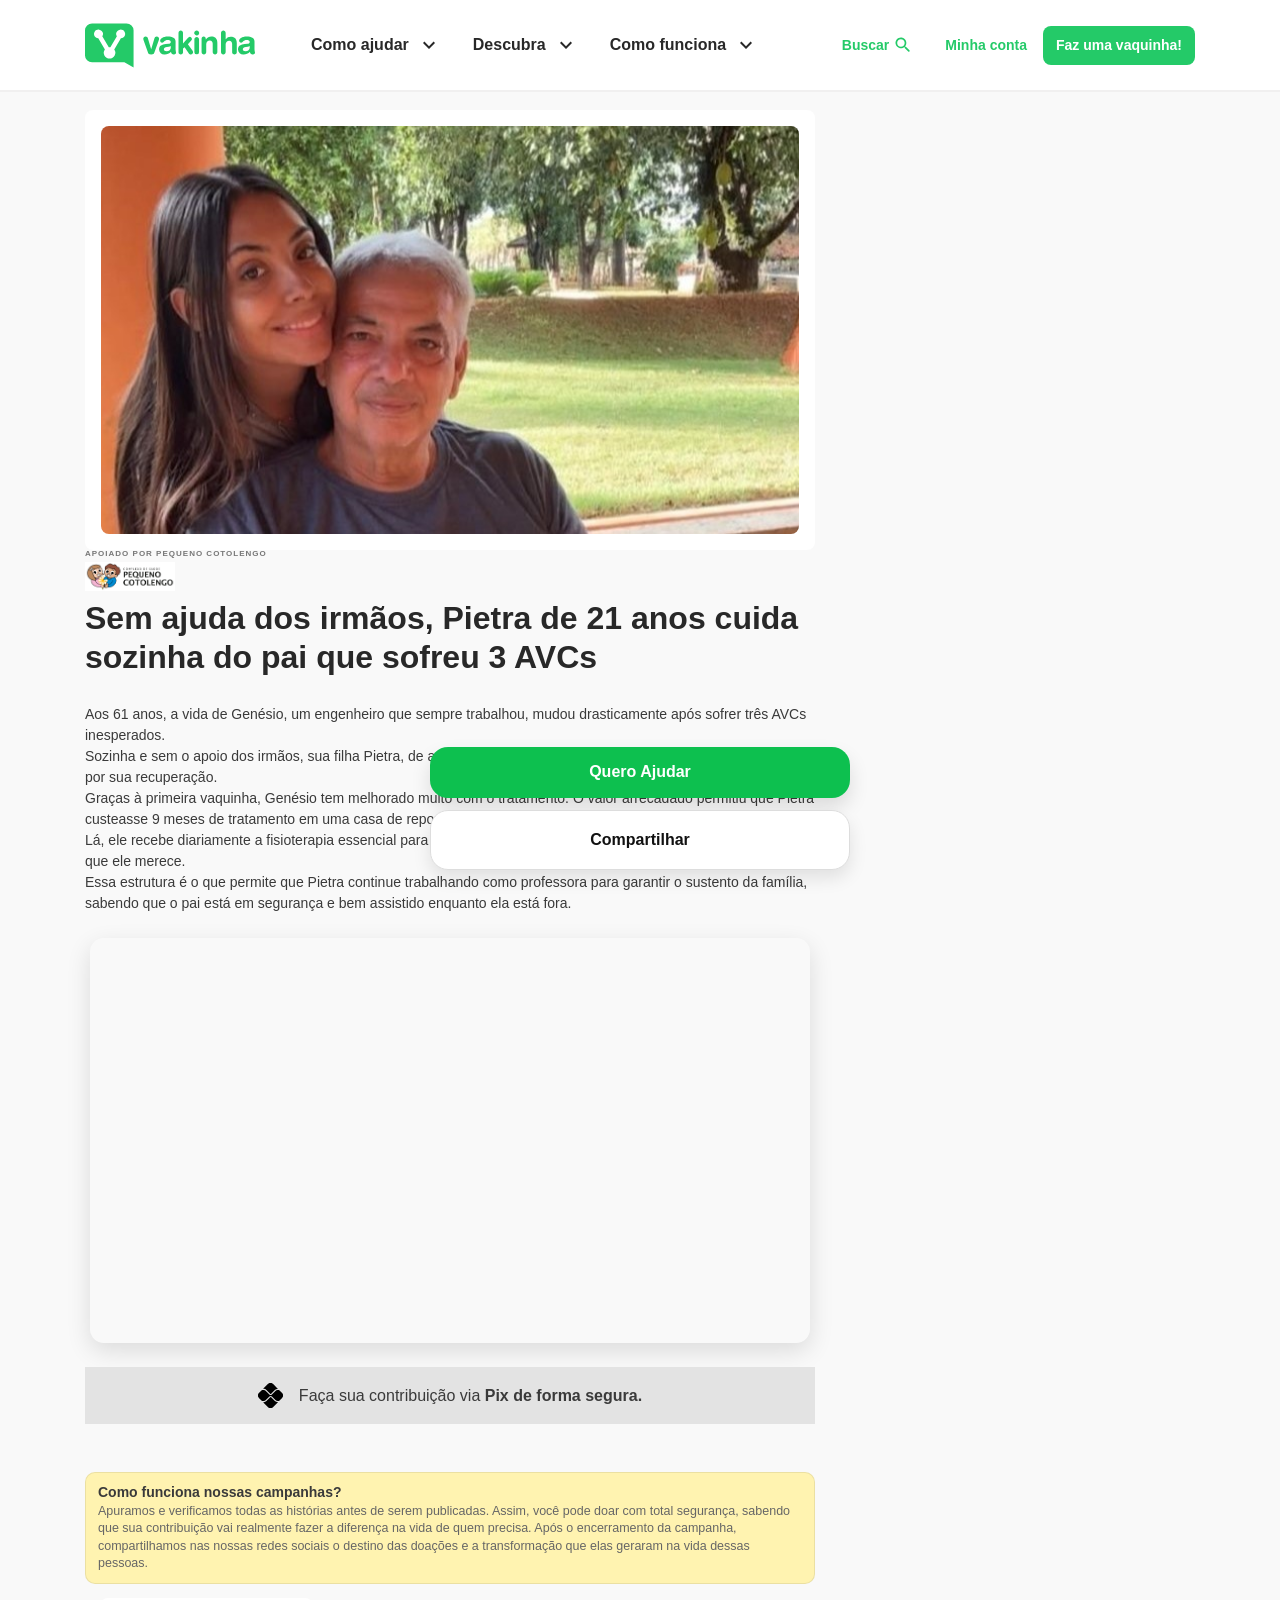
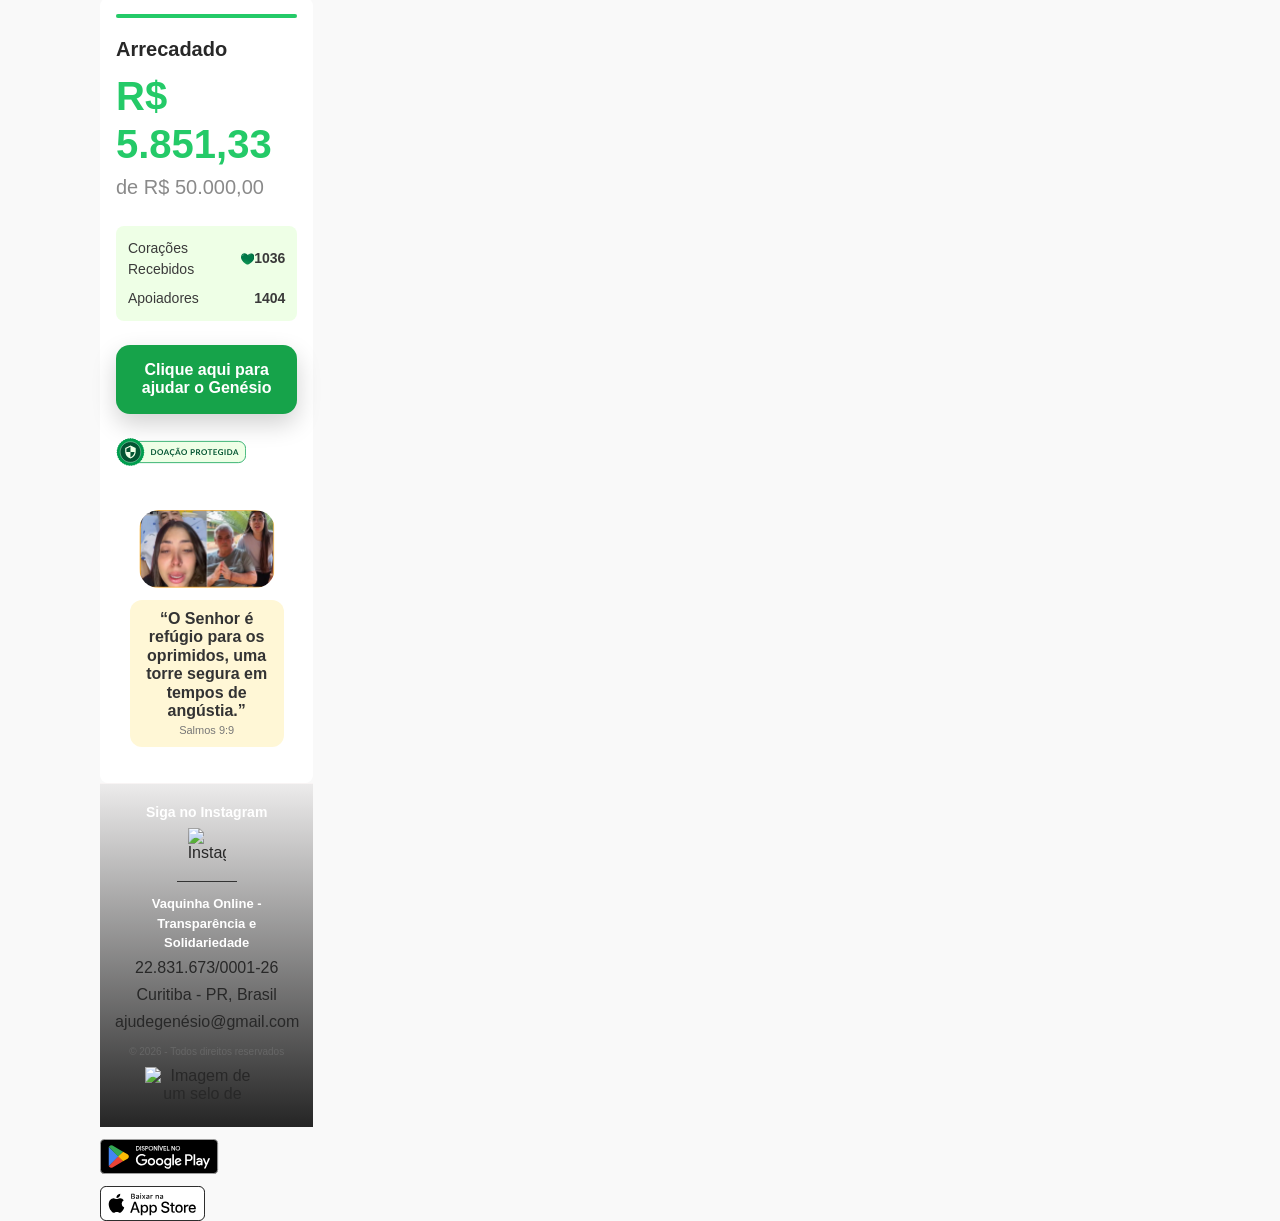
==== commit 06a3123f: "Update index.html" ====
--- a/index.html
+++ b/index.html
@@ -1,5 +1,5 @@
 <!DOCTYPE html>
-<html lang="pt-BR"><head><title data-next-head="">Ajude Genesio </title><meta charset="utf-8" data-next-head=""/><meta content="width=device-width, initial-scale=1.0" data-next-head="" name="viewport"/><meta content="!" data-next-head="" name="description"/><link data-next-head="" href="https://media.atomicatmedia.net/u/PDPjhMtGWjNqo5Tt0GfZLMJ7TWe2/Pictures/LGNoYc3531557.jpeg?quality=81#271090" rel="icon" type="image/png"/><link data-next-head="" href="https://media.atomicatmedia.net/u/PDPjhMtGWjNqo5Tt0GfZLMJ7TWe2/Pictures/LGNoYc3531557.jpeg?quality=81#271090" rel="shortcut icon" type="image/png"/><link data-next-head="" href="/static/_images/apple-touch-icon.png" rel="apple-touch-icon"/><link data-next-head="" href="/static/_images/apple-touch-icon-57x57.png" rel="apple-touch-icon" sizes="57x57"/><link data-next-head="" href="/static/_images/apple-touch-icon-72x72.png" rel="apple-touch-icon" sizes="72x72"/><link data-next-head="" href="/static/_images/apple-touch-icon-76x76.png" rel="apple-touch-icon" sizes="76x76"/><link data-next-head="" href="/static/_images/apple-touch-icon-114x114.png" rel="apple-touch-icon" sizes="114x114"/><link data-next-head="" href="/static/_images/apple-touch-icon-120x120.png" rel="apple-touch-icon" sizes="120x120"/><link data-next-head="" href="/static/_images/apple-touch-icon-144x144.png" rel="apple-touch-icon" sizes="144x144"/><link data-next-head="" href="/static/_images/apple-touch-icon-152x152.png" rel="apple-touch-icon" sizes="152x152"/><link data-next-head="" href="https://www.vakinha.com.br/vaquinha/ajuda-para-custear-a-internacao-da-lavinia" rel="canonical"/><link as="image" data-next-head="" fetchpriority="high" href="https://static.vakinha.com.br/uploads/vakinha/image/6151075/0550DF36-8879-4341-87B1-0AEB410444B4.jpg?ims=700x410" rel="preload"/><meta content="index, follow, max-image-preview:large" data-next-head="" name="robots"/><meta content="384822005017520" data-next-head="" property="fb:app_id"/><meta content="website" data-next-head="" property="og:type"/><meta content="https://www.vakinha.com.br/vaquinha/ajuda-para-custear-a-internacao-da-lavinia" data-next-head="" property="og:url"/><meta content="!" data-next-head="" property="og:title"/><meta content="!" data-next-head="" property="og:description"/><meta content="https://static.vakinha.com.br/uploads/vakinha/image/6151075/0550DF36-8879-4341-87B1-0AEB410444B4.jpg?ims=1200x630" data-next-head="" property="og:image"/><meta content="https://static.vakinha.com.br/uploads/vakinha/image/6151075/0550DF36-8879-4341-87B1-0AEB410444B4.jpg?ims=1200x630" data-next-head="" property="og:image:secure_url"/><meta content="pt_BR" data-next-head="" property="og:locale"/><meta content="Vaquinhas online | Vakinha.com.br" data-next-head="" property="og:site_name"/><link as="font" crossorigin="anonymous" data-next-font="size-adjust" href="/_next/static/media/b5215411e8ce7768-s.p.woff2" rel="preload" type="font/woff2"/><link as="font" crossorigin="anonymous" data-next-font="size-adjust" href="/_next/static/media/25460892714ab800-s.p.woff2" rel="preload" type="font/woff2"/><link as="font" crossorigin="anonymous" data-next-font="size-adjust" href="/_next/static/media/9364c9a9ce248cb1-s.p.woff2" rel="preload" type="font/woff2"/><link as="font" crossorigin="anonymous" data-next-font="size-adjust" href="/_next/static/media/155cae559bbd1a77-s.p.woff2" rel="preload" type="font/woff2"/><link as="font" crossorigin="anonymous" data-next-font="size-adjust" href="/_next/static/media/4de1fea1a954a5b6-s.p.woff2" rel="preload" type="font/woff2"/><link as="font" crossorigin="anonymous" data-next-font="size-adjust" href="/_next/static/media/6d664cce900333ee-s.p.woff2" rel="preload" type="font/woff2"/><link as="font" crossorigin="anonymous" data-next-font="size-adjust" href="/_next/static/media/7ff6869a1704182a-s.p.woff2" rel="preload" type="font/woff2"/><link as="font" crossorigin="anonymous" data-next-font="size-adjust" href="/_next/static/media/756f9c755543fe29-s.p.woff2" rel="preload" type="font/woff2"/><link as="font" crossorigin="anonymous" data-next-font="size-adjust" href="/_next/static/media/2fb5d94d8dca0cc5-s.p.woff2" rel="preload" type="font/woff2"/><link as="font" crossorigin="anonymous" data-next-font="size-adjust" href="/_next/static/media/904be59b21bd51cb-s.p.woff2" rel="preload" type="font/woff2"/><link as="style" href="/_next/static/css/78d69f0e4c94cfcc.css" rel="preload"/><link data-n-g="" href="css/78d69f0e4c94cfcc.css" rel="stylesheet"/><link as="style" href="/_next/static/css/548a035d17c8bd0f.css" rel="preload"/><link data-n-p="" href="css/548a035d17c8bd0f.css" rel="stylesheet"/><noscript data-n-css=""></noscript><style id="__jsx-1632331453">html{font-family:'Lato', 'Lato Fallback', arial,'Montserrat', 'Montserrat Fallback', arial}</style><style data-styled="" data-styled-version="5.3.11">.gduZIE{width:100%;padding-right:15px;padding-left:15px;margin-right:auto;margin-left:auto;}/*!sc*/
+<html lang="pt-BR"><head><title data-next-head="">Ajude Genesio </title><meta charset="utf-8" data-next-head=""/><meta content="width=device-width, initial-scale=1.0" data-next-head="" name="viewport"/><meta content="" data-next-head="" name="description"/><link data-next-head="" href="https://media.atomicatmedia.net/u/PDPjhMtGWjNqo5Tt0GfZLMJ7TWe2/Pictures/LGNoYc3531557.jpeg?quality=81#271090" rel="icon" type="image/png"/><link data-next-head="" href="https://media.atomicatmedia.net/u/PDPjhMtGWjNqo5Tt0GfZLMJ7TWe2/Pictures/LGNoYc3531557.jpeg?quality=81#271090" rel="shortcut icon" type="image/png"/><link data-next-head="" href="/static/_images/apple-touch-icon.png" rel="apple-touch-icon"/><link data-next-head="" href="/static/_images/apple-touch-icon-57x57.png" rel="apple-touch-icon" sizes="57x57"/><link data-next-head="" href="/static/_images/apple-touch-icon-72x72.png" rel="apple-touch-icon" sizes="72x72"/><link data-next-head="" href="/static/_images/apple-touch-icon-76x76.png" rel="apple-touch-icon" sizes="76x76"/><link data-next-head="" href="/static/_images/apple-touch-icon-114x114.png" rel="apple-touch-icon" sizes="114x114"/><link data-next-head="" href="/static/_images/apple-touch-icon-120x120.png" rel="apple-touch-icon" sizes="120x120"/><link data-next-head="" href="/static/_images/apple-touch-icon-144x144.png" rel="apple-touch-icon" sizes="144x144"/><link data-next-head="" href="/static/_images/apple-touch-icon-152x152.png" rel="apple-touch-icon" sizes="152x152"/><link data-next-head="" href="https://vaquinhagenesio.netlify.app/" rel="canonical"/><link as="image" data-next-head="" fetchpriority="high" href="https://res-console.cloudinary.com/dlllpozrk/thumbnails/transform/v1/image/upload/Y19maWxsLGhfMjAwLHdfMjAw/v1/U2NyZWVuc2hvdF8yMDI2MDYwNl8wMjQ4MzVfSW5zdGFncmFtX3NtNGNvMw==/template_primary" rel="preload"/><meta content="index, follow, max-image-preview:large" data-next-head="" name="robots"/><meta content="384822005017520" data-next-head="" property="fb:app_id"/><meta content="website" data-next-head="" property="og:type"/><meta content="https://www.vakinha.com.br/vaquinha/ajuda-para-custear-a-internacao-da-lavinia" data-next-head="" property="og:url"/><meta content="!" data-next-head="" property="og:title"/><meta content="!" data-next-head="" property="og:description"/><meta content="https://static.vakinha.com.br/uploads/vakinha/image/6151075/0550DF36-8879-4341-87B1-0AEB410444B4.jpg?ims=1200x630" data-next-head="" property="og:image"/><meta content="https://static.vakinha.com.br/uploads/vakinha/image/6151075/0550DF36-8879-4341-87B1-0AEB410444B4.jpg?ims=1200x630" data-next-head="" property="og:image:secure_url"/><meta content="pt_BR" data-next-head="" property="og:locale"/><meta content="Vaquinhas online | Vakinha.com.br" data-next-head="" property="og:site_name"/><link as="font" crossorigin="anonymous" data-next-font="size-adjust" href="/_next/static/media/b5215411e8ce7768-s.p.woff2" rel="preload" type="font/woff2"/><link as="font" crossorigin="anonymous" data-next-font="size-adjust" href="/_next/static/media/25460892714ab800-s.p.woff2" rel="preload" type="font/woff2"/><link as="font" crossorigin="anonymous" data-next-font="size-adjust" href="/_next/static/media/9364c9a9ce248cb1-s.p.woff2" rel="preload" type="font/woff2"/><link as="font" crossorigin="anonymous" data-next-font="size-adjust" href="/_next/static/media/155cae559bbd1a77-s.p.woff2" rel="preload" type="font/woff2"/><link as="font" crossorigin="anonymous" data-next-font="size-adjust" href="/_next/static/media/4de1fea1a954a5b6-s.p.woff2" rel="preload" type="font/woff2"/><link as="font" crossorigin="anonymous" data-next-font="size-adjust" href="/_next/static/media/6d664cce900333ee-s.p.woff2" rel="preload" type="font/woff2"/><link as="font" crossorigin="anonymous" data-next-font="size-adjust" href="/_next/static/media/7ff6869a1704182a-s.p.woff2" rel="preload" type="font/woff2"/><link as="font" crossorigin="anonymous" data-next-font="size-adjust" href="/_next/static/media/756f9c755543fe29-s.p.woff2" rel="preload" type="font/woff2"/><link as="font" crossorigin="anonymous" data-next-font="size-adjust" href="/_next/static/media/2fb5d94d8dca0cc5-s.p.woff2" rel="preload" type="font/woff2"/><link as="font" crossorigin="anonymous" data-next-font="size-adjust" href="/_next/static/media/904be59b21bd51cb-s.p.woff2" rel="preload" type="font/woff2"/><link as="style" href="/_next/static/css/78d69f0e4c94cfcc.css" rel="preload"/><link data-n-g="" href="css/78d69f0e4c94cfcc.css" rel="stylesheet"/><link as="style" href="/_next/static/css/548a035d17c8bd0f.css" rel="preload"/><link data-n-p="" href="css/548a035d17c8bd0f.css" rel="stylesheet"/><noscript data-n-css=""></noscript><style id="__jsx-1632331453">html{font-family:'Lato', 'Lato Fallback', arial,'Montserrat', 'Montserrat Fallback', arial}</style><style data-styled="" data-styled-version="5.3.11">.gduZIE{width:100%;padding-right:15px;padding-left:15px;margin-right:auto;margin-left:auto;}/*!sc*/
 @media (min-width:576px){.gduZIE{max-width:540px;}}/*!sc*/
 @media (min-width:768px){.gduZIE{max-width:720px;}}/*!sc*/
 @media (min-width:992px){.gduZIE{max-width:960px;}}/*!sc*/
@@ -1473,7 +1473,7 @@
 
         <p style="margin:3px 0;">22.831.673/0001-26</p>
         <p style="margin:3px 0;">Curitiba - PR, Brasil</p>
-        <p style="margin:3px 0;">@gmail.com</p>
+        <p style="margin:3px 0;">ajudegenésio@gmail.com</p>
 
         <p style="margin-top:10px; font-size:10px; color:#666;">
             © 2026 - Todos direitos reservados
@@ -1581,4 +1581,4 @@
  </div>
 </footer>
 <div id="modal-root">
-</div>+</div>
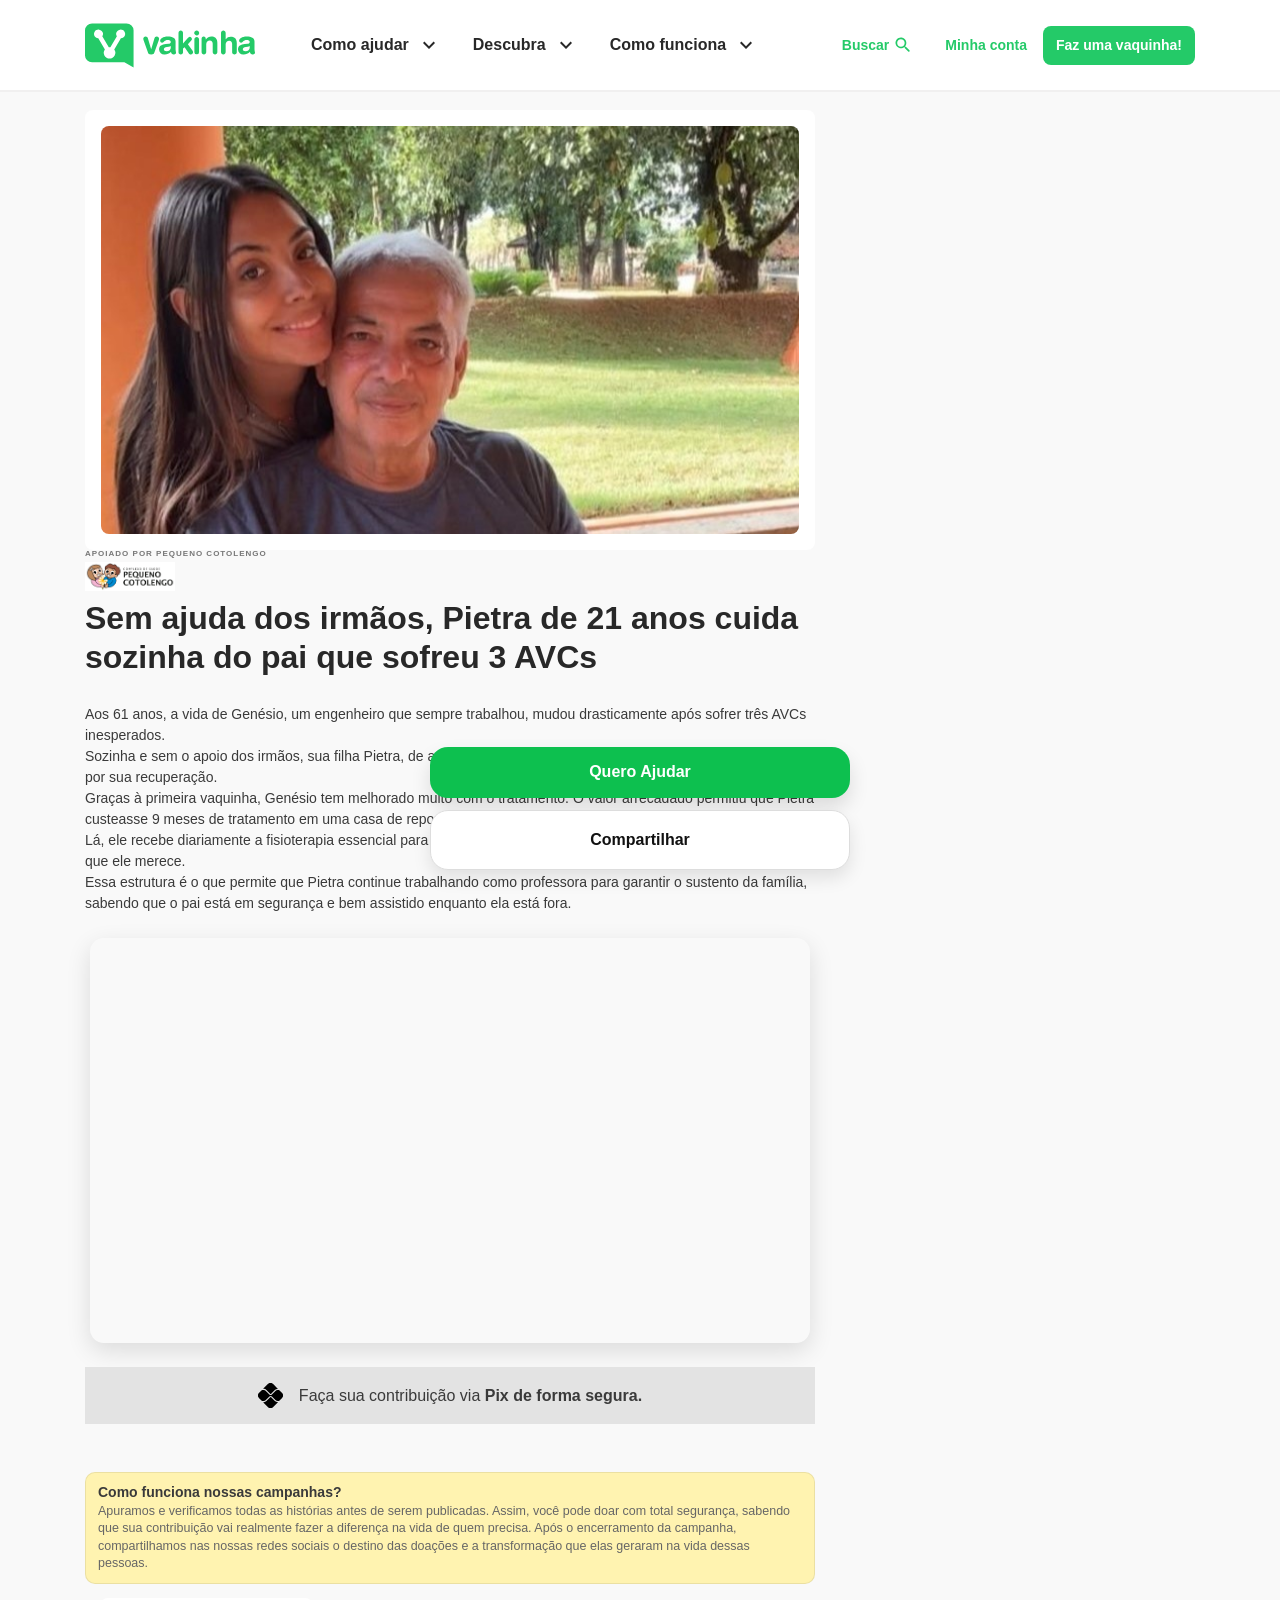
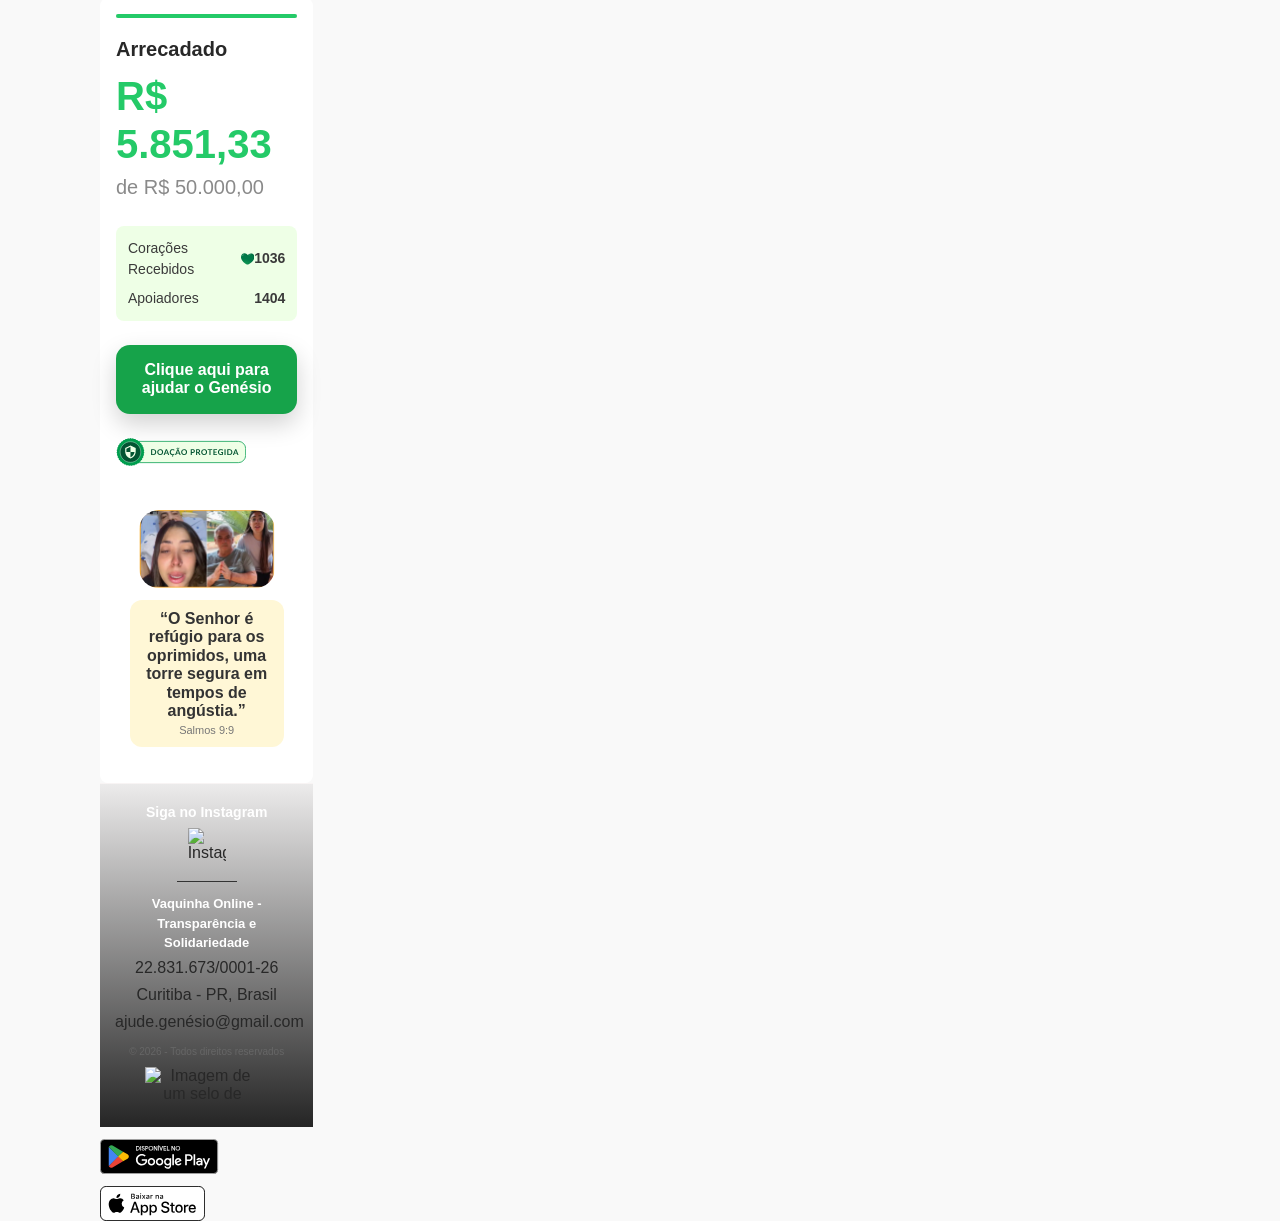
==== commit bde61dd0: "Add files via upload" ====
--- a/index.html
+++ b/index.html
@@ -1,5 +1,5 @@
 <!DOCTYPE html>
-<html lang="pt-BR"><head><title data-next-head="">Ajude Genesio </title><meta charset="utf-8" data-next-head=""/><meta content="width=device-width, initial-scale=1.0" data-next-head="" name="viewport"/><meta content="" data-next-head="" name="description"/><link data-next-head="" href="https://media.atomicatmedia.net/u/PDPjhMtGWjNqo5Tt0GfZLMJ7TWe2/Pictures/LGNoYc3531557.jpeg?quality=81#271090" rel="icon" type="image/png"/><link data-next-head="" href="https://media.atomicatmedia.net/u/PDPjhMtGWjNqo5Tt0GfZLMJ7TWe2/Pictures/LGNoYc3531557.jpeg?quality=81#271090" rel="shortcut icon" type="image/png"/><link data-next-head="" href="/static/_images/apple-touch-icon.png" rel="apple-touch-icon"/><link data-next-head="" href="/static/_images/apple-touch-icon-57x57.png" rel="apple-touch-icon" sizes="57x57"/><link data-next-head="" href="/static/_images/apple-touch-icon-72x72.png" rel="apple-touch-icon" sizes="72x72"/><link data-next-head="" href="/static/_images/apple-touch-icon-76x76.png" rel="apple-touch-icon" sizes="76x76"/><link data-next-head="" href="/static/_images/apple-touch-icon-114x114.png" rel="apple-touch-icon" sizes="114x114"/><link data-next-head="" href="/static/_images/apple-touch-icon-120x120.png" rel="apple-touch-icon" sizes="120x120"/><link data-next-head="" href="/static/_images/apple-touch-icon-144x144.png" rel="apple-touch-icon" sizes="144x144"/><link data-next-head="" href="/static/_images/apple-touch-icon-152x152.png" rel="apple-touch-icon" sizes="152x152"/><link data-next-head="" href="https://vaquinhagenesio.netlify.app/" rel="canonical"/><link as="image" data-next-head="" fetchpriority="high" href="https://res-console.cloudinary.com/dlllpozrk/thumbnails/transform/v1/image/upload/Y19maWxsLGhfMjAwLHdfMjAw/v1/U2NyZWVuc2hvdF8yMDI2MDYwNl8wMjQ4MzVfSW5zdGFncmFtX3NtNGNvMw==/template_primary" rel="preload"/><meta content="index, follow, max-image-preview:large" data-next-head="" name="robots"/><meta content="384822005017520" data-next-head="" property="fb:app_id"/><meta content="website" data-next-head="" property="og:type"/><meta content="https://www.vakinha.com.br/vaquinha/ajuda-para-custear-a-internacao-da-lavinia" data-next-head="" property="og:url"/><meta content="!" data-next-head="" property="og:title"/><meta content="!" data-next-head="" property="og:description"/><meta content="https://static.vakinha.com.br/uploads/vakinha/image/6151075/0550DF36-8879-4341-87B1-0AEB410444B4.jpg?ims=1200x630" data-next-head="" property="og:image"/><meta content="https://static.vakinha.com.br/uploads/vakinha/image/6151075/0550DF36-8879-4341-87B1-0AEB410444B4.jpg?ims=1200x630" data-next-head="" property="og:image:secure_url"/><meta content="pt_BR" data-next-head="" property="og:locale"/><meta content="Vaquinhas online | Vakinha.com.br" data-next-head="" property="og:site_name"/><link as="font" crossorigin="anonymous" data-next-font="size-adjust" href="/_next/static/media/b5215411e8ce7768-s.p.woff2" rel="preload" type="font/woff2"/><link as="font" crossorigin="anonymous" data-next-font="size-adjust" href="/_next/static/media/25460892714ab800-s.p.woff2" rel="preload" type="font/woff2"/><link as="font" crossorigin="anonymous" data-next-font="size-adjust" href="/_next/static/media/9364c9a9ce248cb1-s.p.woff2" rel="preload" type="font/woff2"/><link as="font" crossorigin="anonymous" data-next-font="size-adjust" href="/_next/static/media/155cae559bbd1a77-s.p.woff2" rel="preload" type="font/woff2"/><link as="font" crossorigin="anonymous" data-next-font="size-adjust" href="/_next/static/media/4de1fea1a954a5b6-s.p.woff2" rel="preload" type="font/woff2"/><link as="font" crossorigin="anonymous" data-next-font="size-adjust" href="/_next/static/media/6d664cce900333ee-s.p.woff2" rel="preload" type="font/woff2"/><link as="font" crossorigin="anonymous" data-next-font="size-adjust" href="/_next/static/media/7ff6869a1704182a-s.p.woff2" rel="preload" type="font/woff2"/><link as="font" crossorigin="anonymous" data-next-font="size-adjust" href="/_next/static/media/756f9c755543fe29-s.p.woff2" rel="preload" type="font/woff2"/><link as="font" crossorigin="anonymous" data-next-font="size-adjust" href="/_next/static/media/2fb5d94d8dca0cc5-s.p.woff2" rel="preload" type="font/woff2"/><link as="font" crossorigin="anonymous" data-next-font="size-adjust" href="/_next/static/media/904be59b21bd51cb-s.p.woff2" rel="preload" type="font/woff2"/><link as="style" href="/_next/static/css/78d69f0e4c94cfcc.css" rel="preload"/><link data-n-g="" href="css/78d69f0e4c94cfcc.css" rel="stylesheet"/><link as="style" href="/_next/static/css/548a035d17c8bd0f.css" rel="preload"/><link data-n-p="" href="css/548a035d17c8bd0f.css" rel="stylesheet"/><noscript data-n-css=""></noscript><style id="__jsx-1632331453">html{font-family:'Lato', 'Lato Fallback', arial,'Montserrat', 'Montserrat Fallback', arial}</style><style data-styled="" data-styled-version="5.3.11">.gduZIE{width:100%;padding-right:15px;padding-left:15px;margin-right:auto;margin-left:auto;}/*!sc*/
+<html lang="pt-BR"><head><title data-next-head="">Ajude Genesio </title><meta charset="utf-8" data-next-head=""/><meta content="width=device-width, initial-scale=1.0" data-next-head="" name="viewport"/><meta property="og:title" content="Ajude o Genésio na sua recuperação ❤️"><link data-next-head="" href="https://media.atomicatmedia.net/u/PDPjhMtGWjNqo5Tt0GfZLMJ7TWe2/Pictures/LGNoYc3531557.jpeg?quality=81#271090" rel="icon" type="image/png"/><link data-next-head="" href="https://media.atomicatmedia.net/u/PDPjhMtGWjNqo5Tt0GfZLMJ7TWe2/Pictures/LGNoYc3531557.jpeg?quality=81#271090" rel="shortcut icon" type="image/png"/><link data-next-head="" href="/static/_images/apple-touch-icon.png" rel="apple-touch-icon"/><link data-next-head="" href="/static/_images/apple-touch-icon-57x57.png" rel="apple-touch-icon" sizes="57x57"/><link data-next-head="" href="/static/_images/apple-touch-icon-72x72.png" rel="apple-touch-icon" sizes="72x72"/><link data-next-head="" href="/static/_images/apple-touch-icon-76x76.png" rel="apple-touch-icon" sizes="76x76"/><link data-next-head="" href="/static/_images/apple-touch-icon-114x114.png" rel="apple-touch-icon" sizes="114x114"/><link data-next-head="" href="/static/_images/apple-touch-icon-120x120.png" rel="apple-touch-icon" sizes="120x120"/><link data-next-head="" href="/static/_images/apple-touch-icon-144x144.png" rel="apple-touch-icon" sizes="144x144"/><link data-next-head="" href="/static/_images/apple-touch-icon-152x152.png" rel="apple-touch-icon" sizes="152x152"/><link data-next-head="" href="https://www.vakinha.com.br/vaquinha/ajuda-para-custear-a-internacao-da-lavinia" rel="canonical"/><link as="image" data-next-head="" fetchpriority="high" href="https://static.vakinha.com.br/uploads/vakinha/image/6151075/0550DF36-8879-4341-87B1-0AEB410444B4.jpg?ims=700x410" rel="preload"/><meta content="index, follow, max-image-preview:large" data-next-head="" name="robots"/><meta content="384822005017520" data-next-head="" property="fb:app_id"/><meta content="website" data-next-head="" property="og:type"/><meta content="https://www.vakinha.com.br/vaquinha/ajuda-para-custear-a-internacao-da-lavinia" data-next-head="" property="og:url"/><meta content="!" data-next-head="" property="og:title"/><meta property="og:description" content="Contribua para ajudar no tratamento e recuperação do Genésio. Toda ajuda faz diferença."><meta content="https://static.vakinha.com.br/uploads/vakinha/image/6151075/0550DF36-8879-4341-87B1-0AEB410444B4.jpg?ims=1200x630" data-next-head="" property="og:image"/><meta content="https://media.atomicatmedia.net/u/PDPjhMtGWjNqo5Tt0GfZLMJ7TWe2/Pictures/LGNoYc3531557.jpeg?quality=81" data-next-head="" property="og:image:secure_url"/><meta content="pt_BR" data-next-head="" property="og:locale"/><meta content="Vaquinhas online | Vakinha.com.br" data-next-head="" property="og:site_name"/><link as="font" crossorigin="anonymous" data-next-font="size-adjust" href="/_next/static/media/b5215411e8ce7768-s.p.woff2" rel="preload" type="font/woff2"/><link as="font" crossorigin="anonymous" data-next-font="size-adjust" href="/_next/static/media/25460892714ab800-s.p.woff2" rel="preload" type="font/woff2"/><link as="font" crossorigin="anonymous" data-next-font="size-adjust" href="/_next/static/media/9364c9a9ce248cb1-s.p.woff2" rel="preload" type="font/woff2"/><link as="font" crossorigin="anonymous" data-next-font="size-adjust" href="/_next/static/media/155cae559bbd1a77-s.p.woff2" rel="preload" type="font/woff2"/><link as="font" crossorigin="anonymous" data-next-font="size-adjust" href="/_next/static/media/4de1fea1a954a5b6-s.p.woff2" rel="preload" type="font/woff2"/><link as="font" crossorigin="anonymous" data-next-font="size-adjust" href="/_next/static/media/6d664cce900333ee-s.p.woff2" rel="preload" type="font/woff2"/><link as="font" crossorigin="anonymous" data-next-font="size-adjust" href="/_next/static/media/7ff6869a1704182a-s.p.woff2" rel="preload" type="font/woff2"/><link as="font" crossorigin="anonymous" data-next-font="size-adjust" href="/_next/static/media/756f9c755543fe29-s.p.woff2" rel="preload" type="font/woff2"/><link as="font" crossorigin="anonymous" data-next-font="size-adjust" href="/_next/static/media/2fb5d94d8dca0cc5-s.p.woff2" rel="preload" type="font/woff2"/><link as="font" crossorigin="anonymous" data-next-font="size-adjust" href="/_next/static/media/904be59b21bd51cb-s.p.woff2" rel="preload" type="font/woff2"/><link as="style" href="/_next/static/css/78d69f0e4c94cfcc.css" rel="preload"/><link data-n-g="" href="css/78d69f0e4c94cfcc.css" rel="stylesheet"/><link as="style" href="/_next/static/css/548a035d17c8bd0f.css" rel="preload"/><link data-n-p="" href="css/548a035d17c8bd0f.css" rel="stylesheet"/><noscript data-n-css=""></noscript><style id="__jsx-1632331453">html{font-family:'Lato', 'Lato Fallback', arial,'Montserrat', 'Montserrat Fallback', arial}</style><style data-styled="" data-styled-version="5.3.11">.gduZIE{width:100%;padding-right:15px;padding-left:15px;margin-right:auto;margin-left:auto;}/*!sc*/
 @media (min-width:576px){.gduZIE{max-width:540px;}}/*!sc*/
 @media (min-width:768px){.gduZIE{max-width:720px;}}/*!sc*/
 @media (min-width:992px){.gduZIE{max-width:960px;}}/*!sc*/
@@ -1027,7 +1027,8 @@
         "images/image1.jpg",
         "images/image2.jpg",
         "images/image3.jpg",
-        "images/image4.jpg"
+        "images/image4.jpg",
+        "images/image5.jpg"
     ];
 
     let atual = 0;
@@ -1473,7 +1474,7 @@
 
         <p style="margin:3px 0;">22.831.673/0001-26</p>
         <p style="margin:3px 0;">Curitiba - PR, Brasil</p>
-        <p style="margin:3px 0;">ajudegenésio@gmail.com</p>
+        <p style="margin:3px 0;">ajude.genésio@gmail.com</p>
 
         <p style="margin-top:10px; font-size:10px; color:#666;">
             © 2026 - Todos direitos reservados
@@ -1581,4 +1582,4 @@
  </div>
 </footer>
 <div id="modal-root">
-</div>
+</div>
